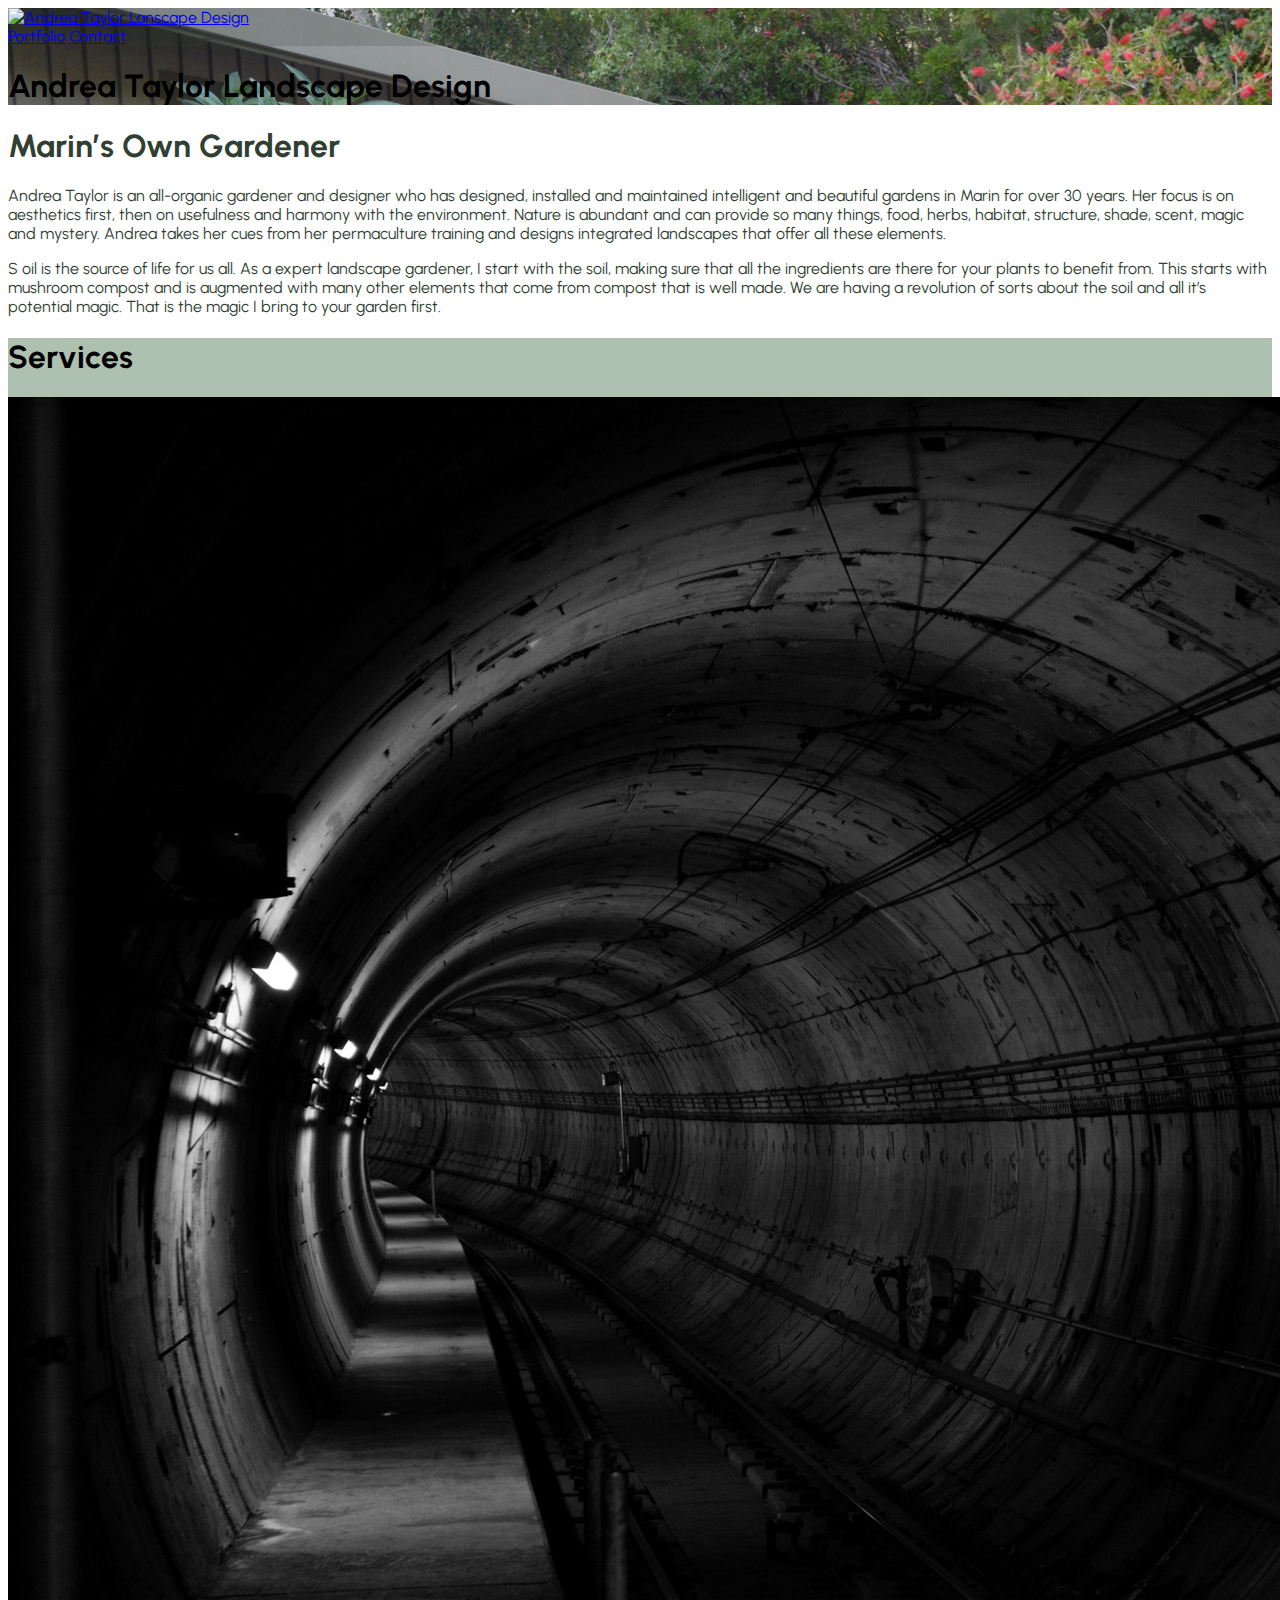
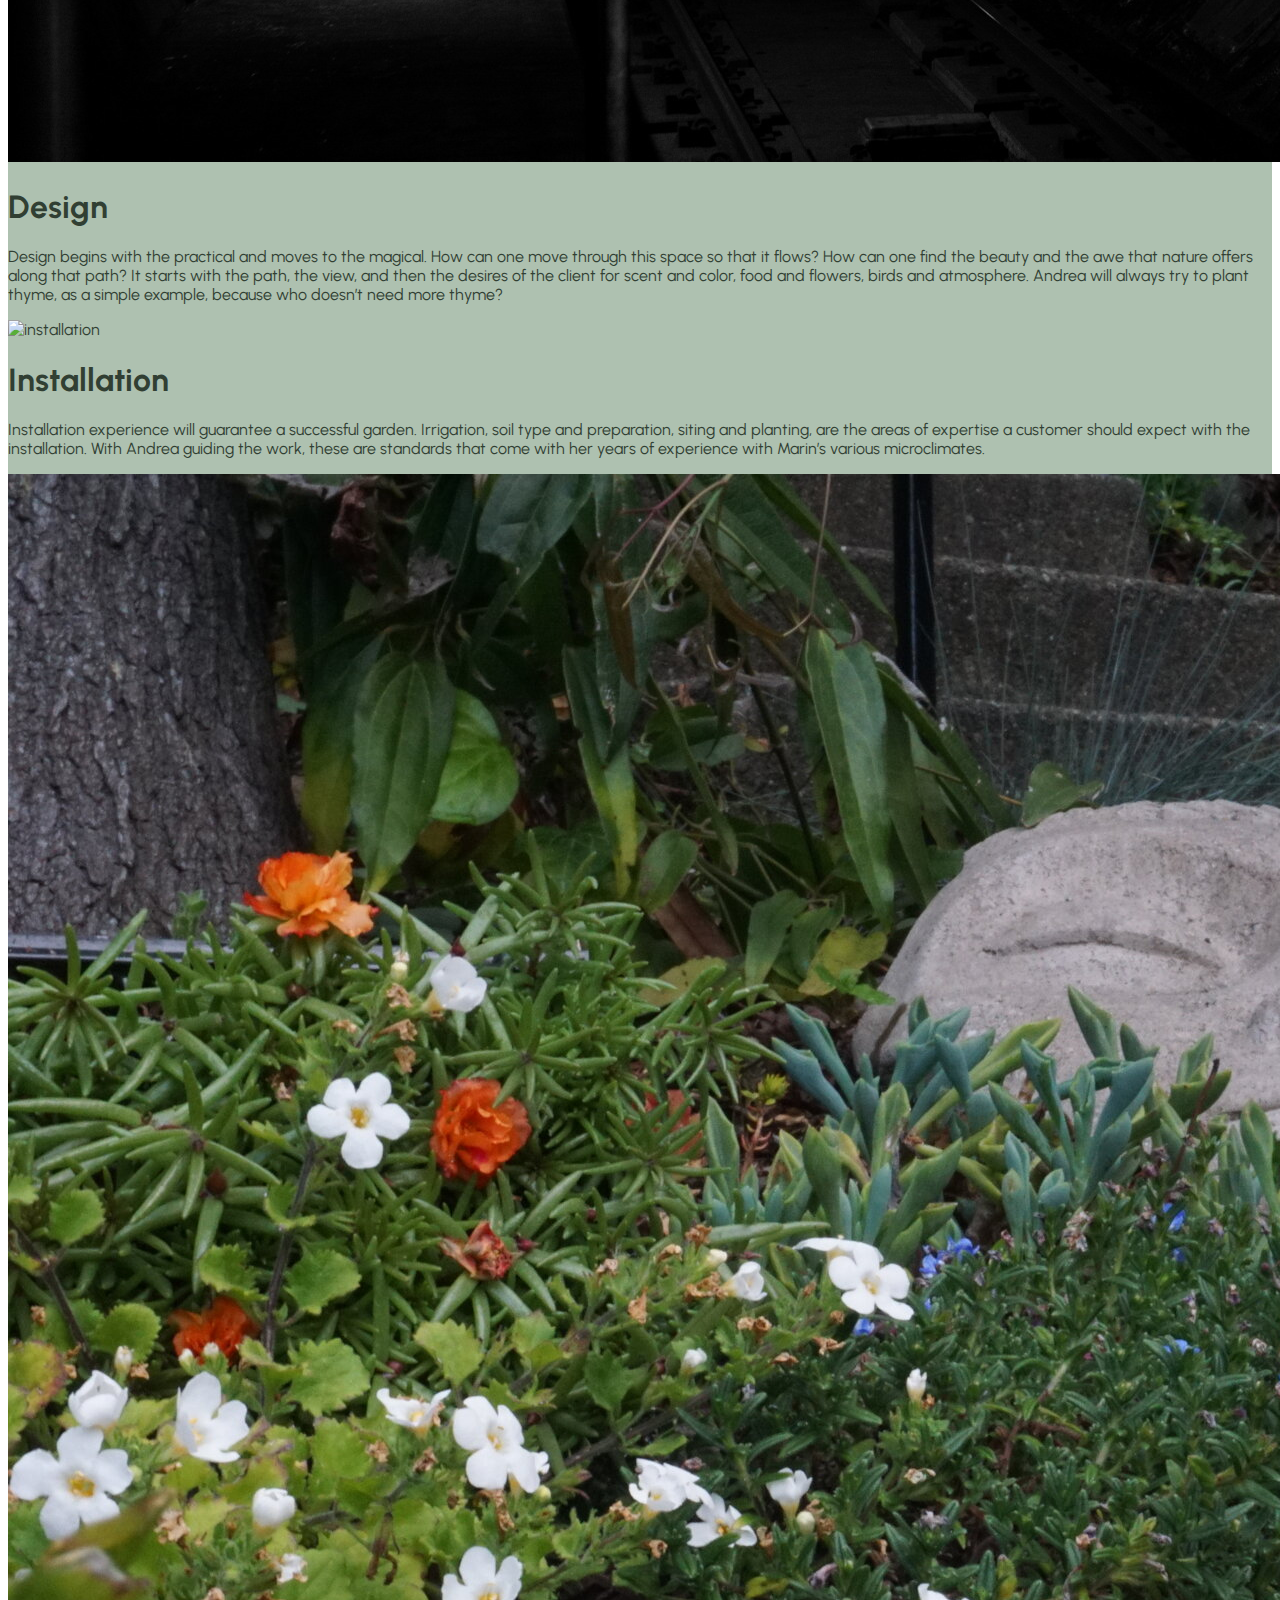
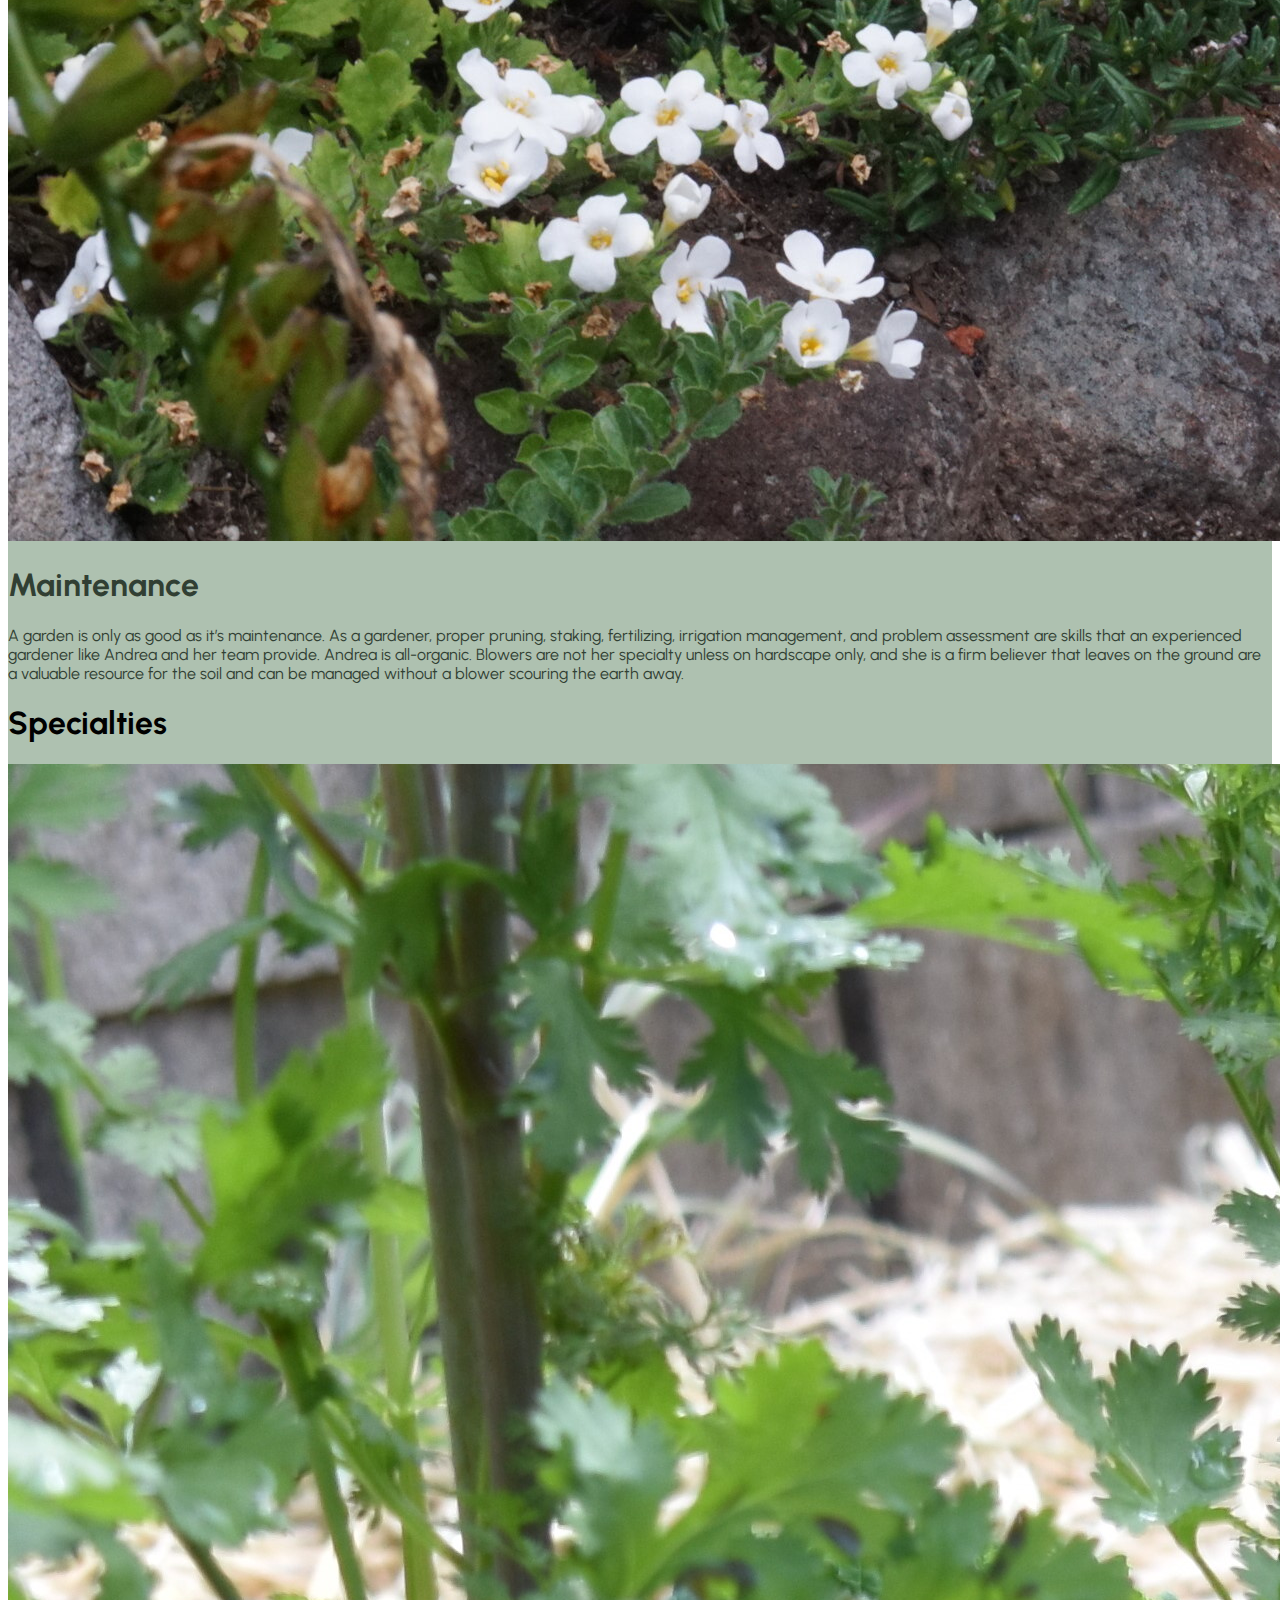
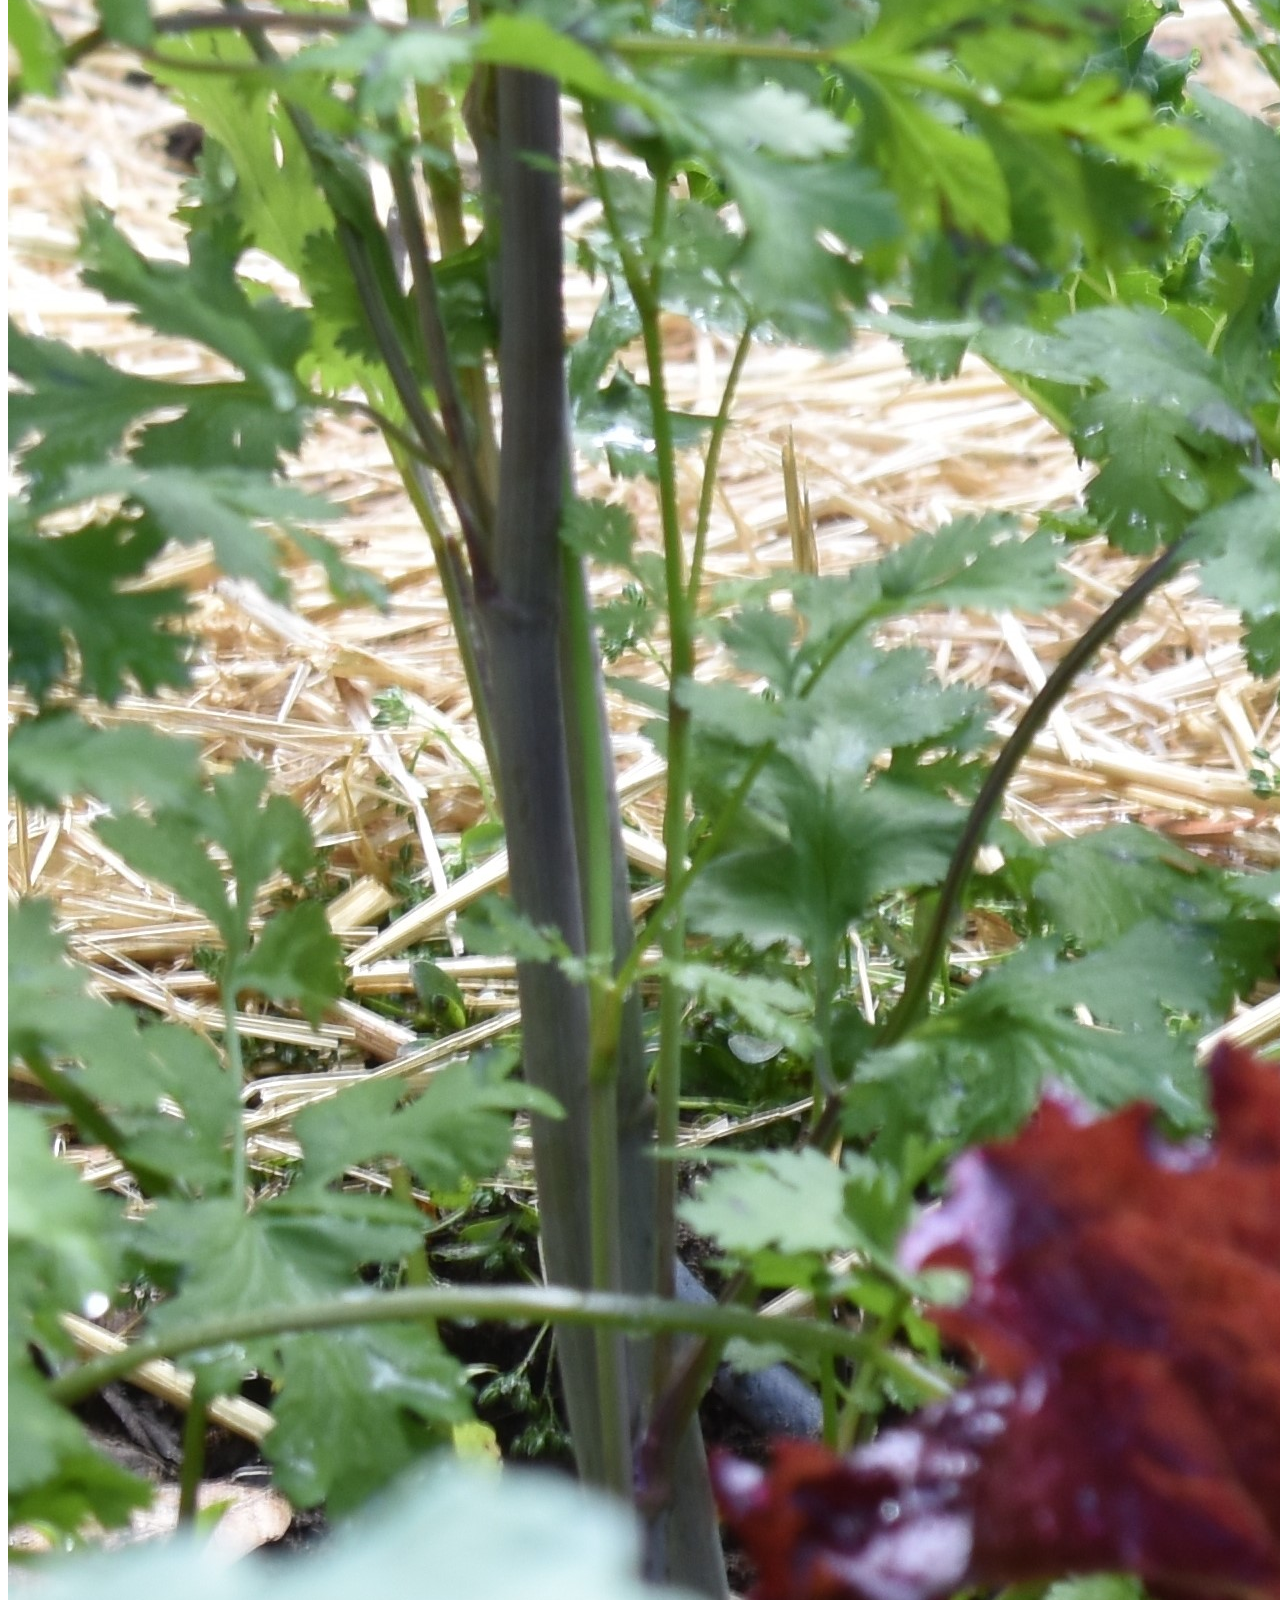
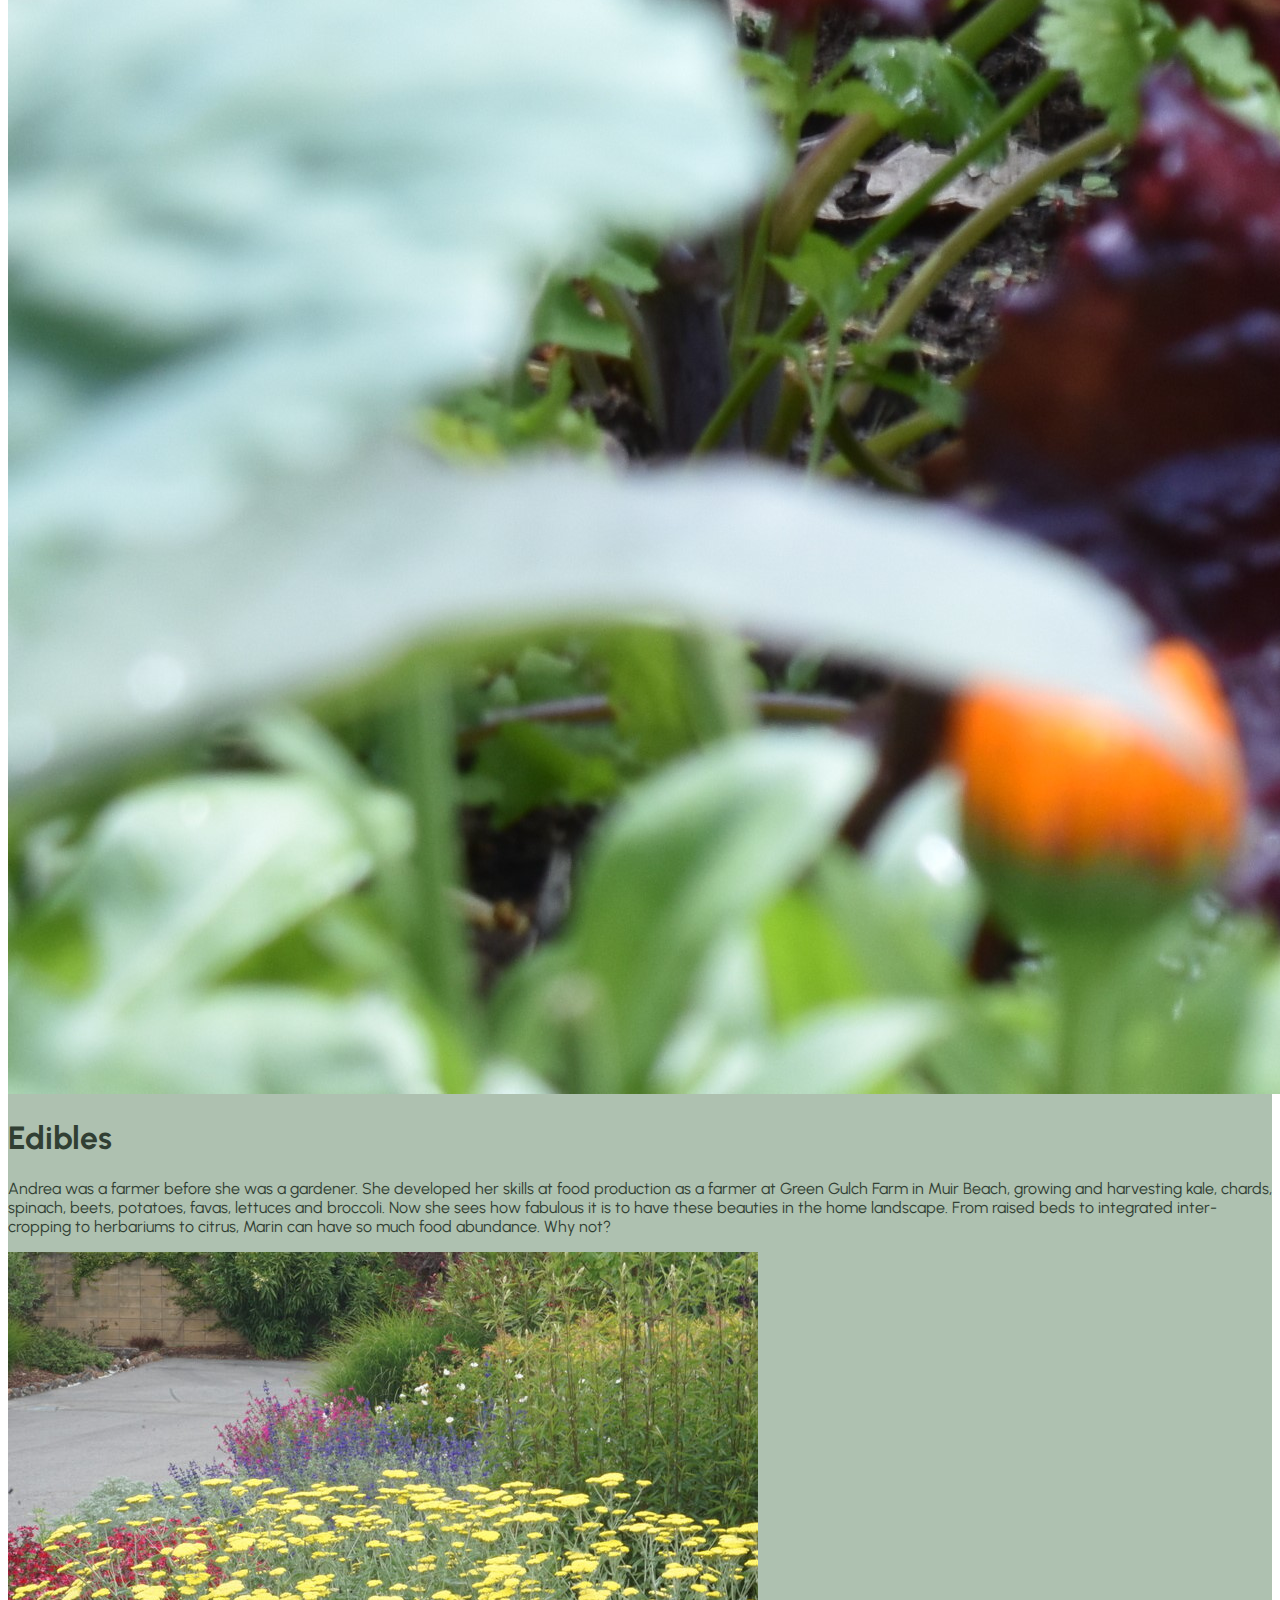
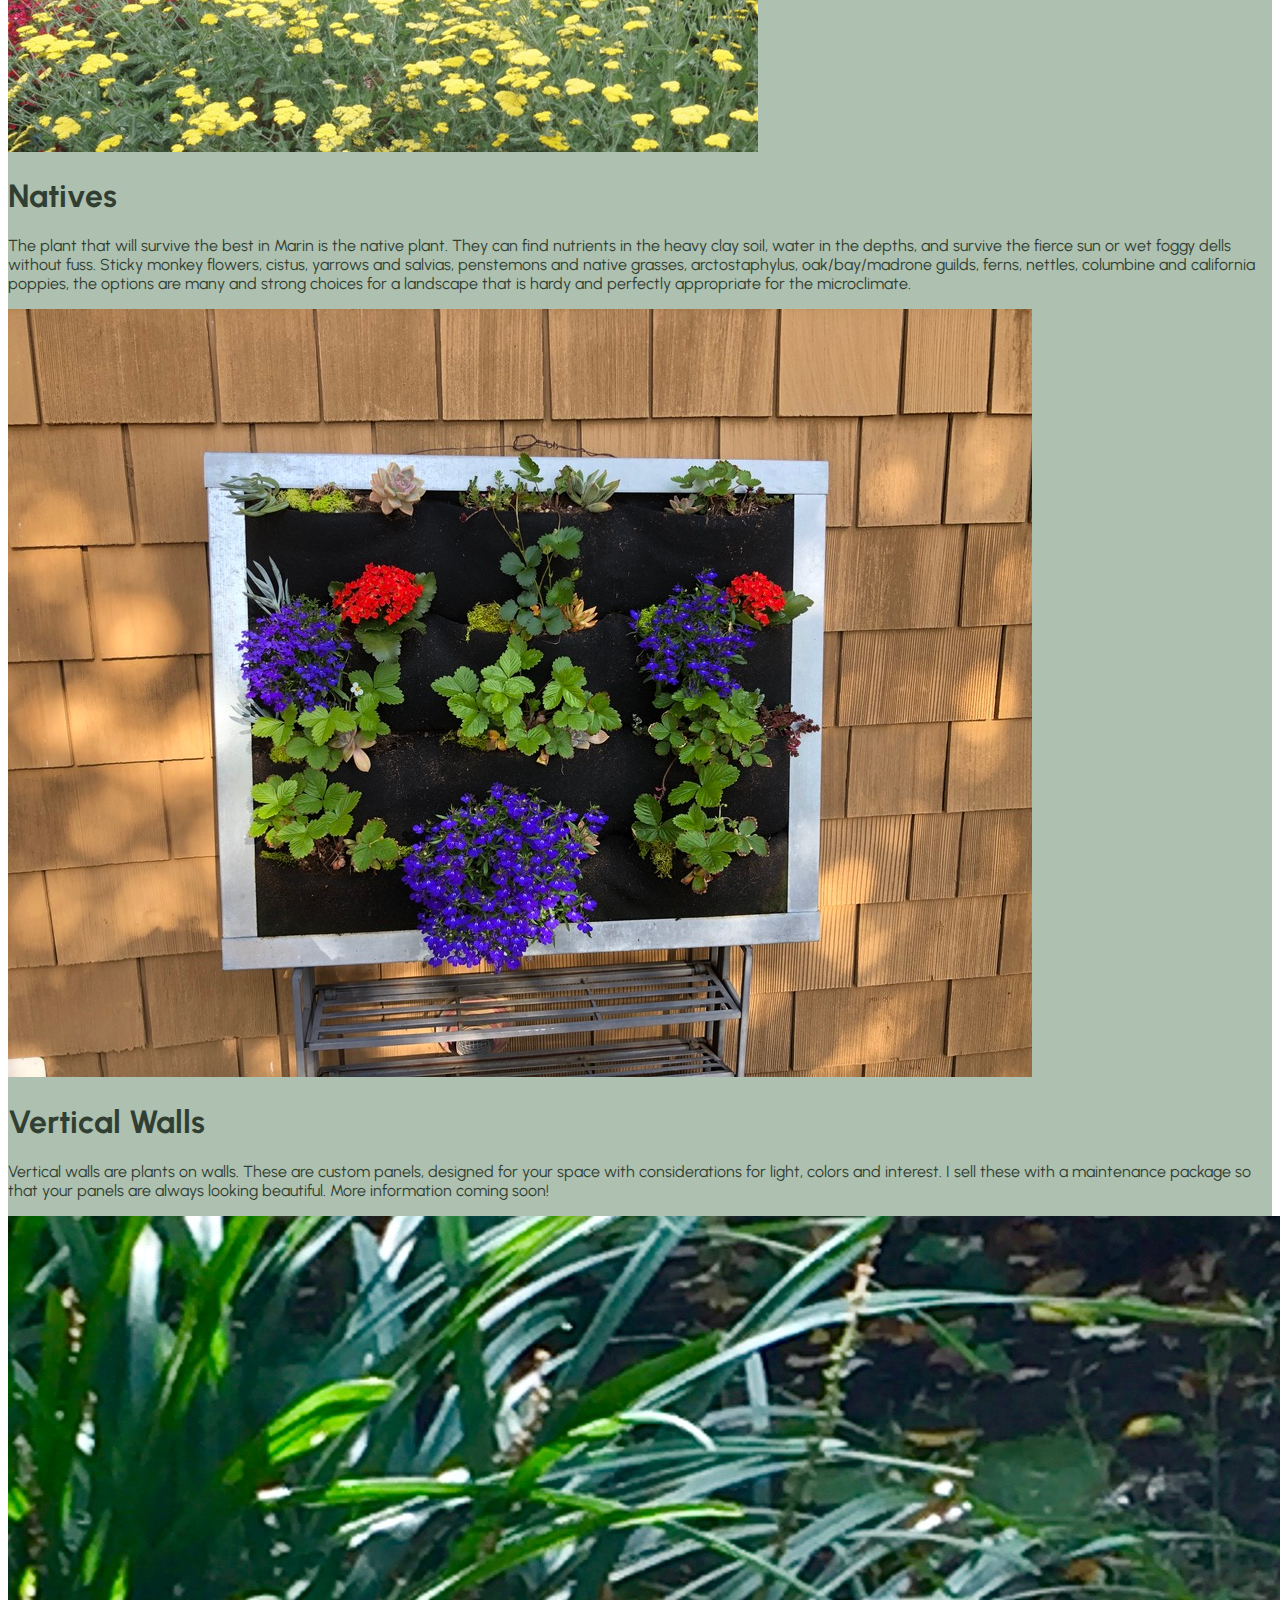
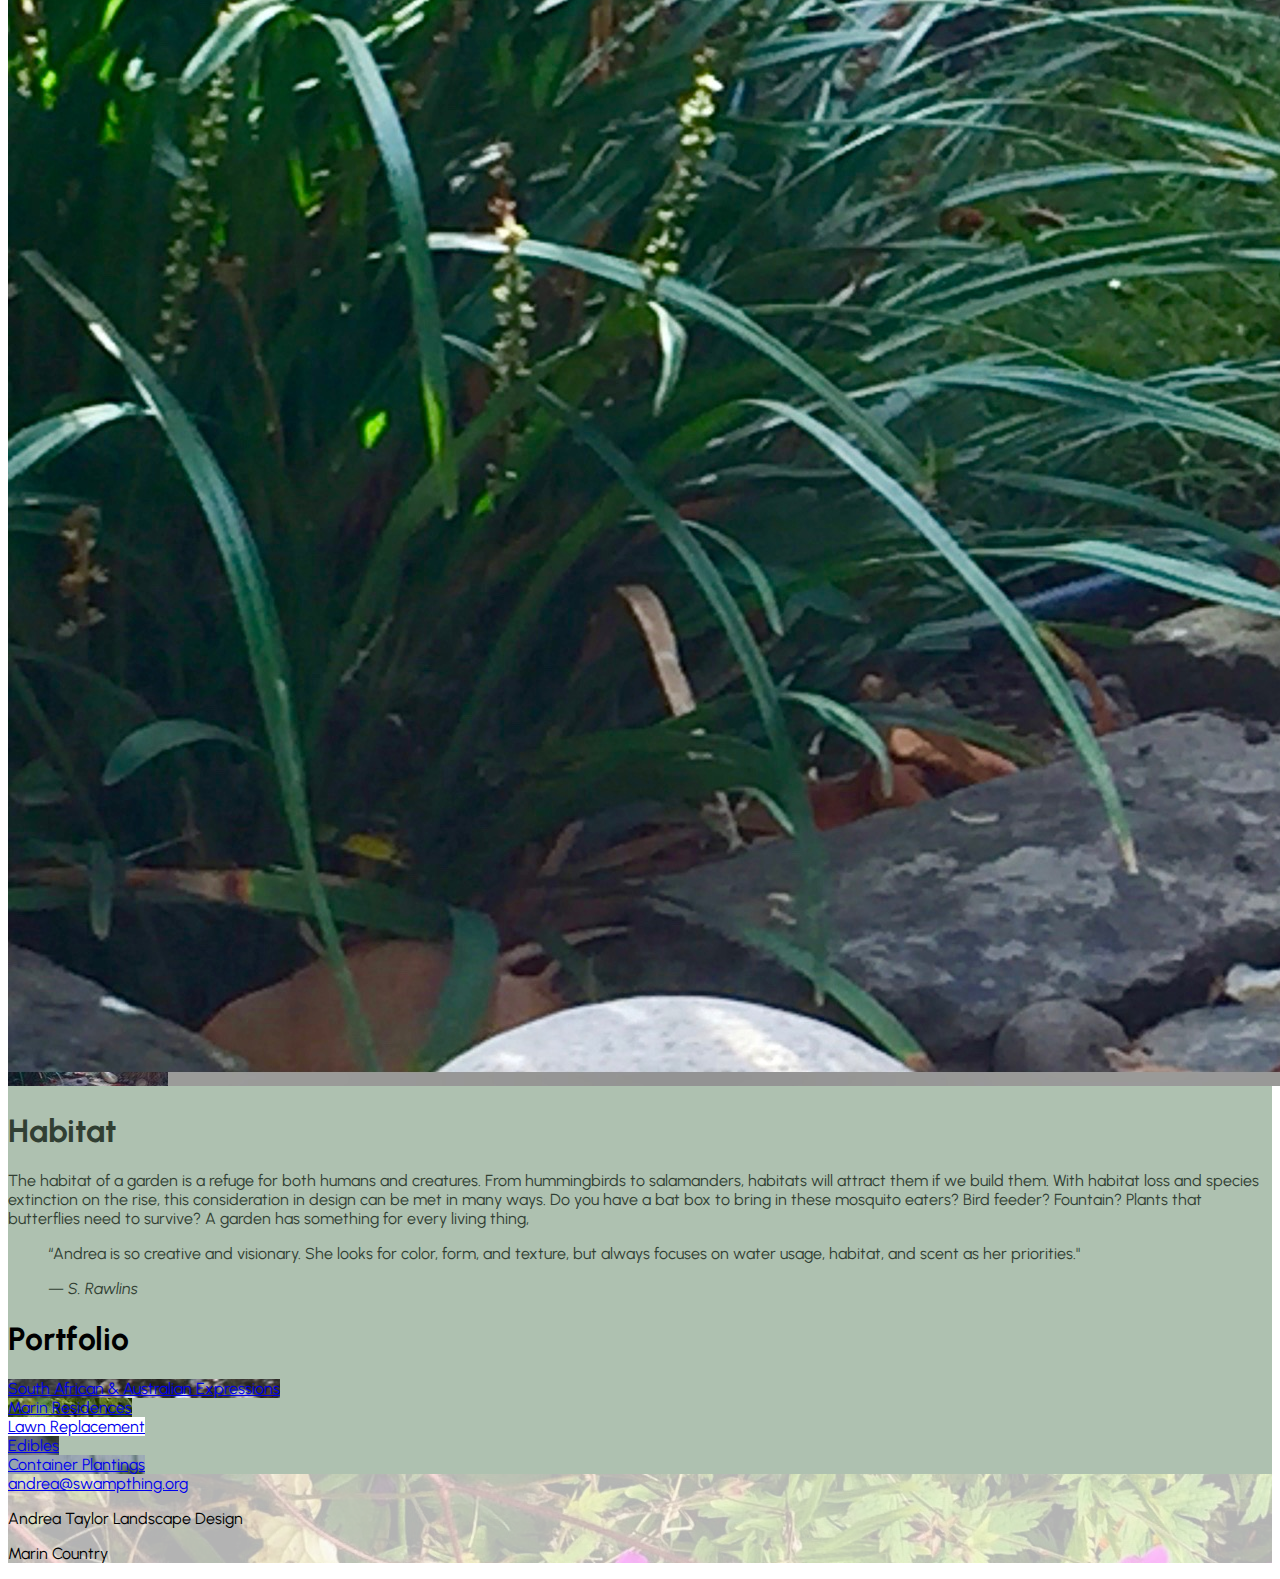
==== index.html @ 8e08f1bc "Update index.html" ====
<!DOCTYPE html>
<html>
     <head profile="http://www.w3.org/2005/10/profile">
        <meta charset="UTF-8">
         <link rel="preconnect" href="https://fonts.googleapis.com">
         <link rel="preconnect" href="https://fonts.gstatic.com" crossorigin>
         <link href="https://fonts.googleapis.com/css2?family=Urbanist:ital,wght@0,100;0,200;0,300;0,400;0,500;0,600;0,700;0,800;0,900;1,100;1,200;1,300;1,400;1,500;1,600;1,700;1,800;1,900&display=swap" rel="stylesheet">
         <link rel="stylesheet" href="https://unpkg.com/tachyons@4.12.0/css/tachyons.min.css"/>
         <link href="style.css" rel="stylesheet">
        <link rel="icon" type="image/png" href="img/iconmonstr-flower-2.svg">
    </head>
    <body>
        
<div class="vh-75">  
<div style="background-image:url(img/head.jpg)" class="cover parallax vh-75" id="Home">        
   
<nav class="db fixed dt-l w-100 border-box pa3 ph5-l" style="background-color:hsl(127, 13%, 22%, .2)">
  <a class="db dtc-l v-mid mid-gray link dim w-100 w-25-l tc tl-l mb2 mb0-l" href="#Home" title="Home">
    <img src="https://cdns.iconmonstr.com/wp-content/assets/preview/2018/240/iconmonstr-flower-4.png" class="dib w2 h2 br-100" alt="Andrea Taylor Lanscape Design"> </a>
  <div class="db dtc-l v-mid w-100 w-75-l tc tr-l">
    <a class="link dim dark-gray f6 f4-m f3-l dib mr3 mr4-l b-l white" href="#Portfolio" title="Portfolio">Portfolio</a>
    <a class="link dim dark-gray f6 f4-m f3-l dib mr3 mr4-l b-l white" href="contact.html" title="Contact">Contact</a>
  </div>
</nav>
    <h1 class="f1-ns f-subheadline-l f2 dib white pa5 white"> Andrea Taylor Landscape Design</h1>
    </div>
     </div>
        
        <!--Intro statement-->
        <div class="pa3 pa5-ns flex flex-wrap" style="color:hsl(127, 13%, 22%)">
        <h1 class="f2 w-100"> Marin’s Own Gardener </h1>
        <p class="pa2 f4 w-100 w-100-m w-third-l lh-copy"> <span class="f-subheadline-ns mr3 b mt0 v-top debug fl cf">A</span>ndrea Taylor is an all-organic gardener and designer who has designed, installed and maintained intelligent and beautiful gardens in Marin for over 30 years. Her focus is on aesthetics first, then on usefulness and harmony with the environment.  Nature is abundant and can provide so many things,  food, herbs, habitat, structure, shade, scent, magic and mystery. Andrea takes her cues from her permaculture training and designs integrated landscapes that offer all these elements.</p> 
        <p class="pa2 f4 w-100 w-100-m w-third-l lh-copy">
       <span class="f-subheadline-ns mr3 v-top fl cf">S</span> oil is the source of life for us all. As a expert landscape gardener, I start with the soil, making sure that all the ingredients are there for your plants to benefit from. This starts with mushroom compost and is augmented with many other elements that come from compost that is well made. We are having a revolution of sorts about the soil and all it’s potential magic. That is the magic I bring to your garden first.</p>
        </div>
       
        
        <!--Services-->
    <div style="background-color:hsl(127, 13%, 72%)">               
 <h1 class="f1-m f-headline dib mr3 mr4-l pl2 pl5-ns white">Services</h1>
        <div class="flex flex-wrap" style="color:hsl(127, 13%, 22%)">
        <div class="pa2 pa5-ns w-100 w-50-ns w-third-l">
  <img src="img/design.jpg" class="w-100 f4 measure" alt="design">
  <h1 class="f2">Design</h1>
            <p class="measure lh-copy f4">
   Design begins with the practical and moves to the magical. How can one move through this space so that it flows? How can one find the beauty and the awe that nature offers along that path? It starts with the path, the view, and then the desires of the client for scent and color, food and flowers, birds and atmosphere. Andrea will always try to plant thyme, as a simple example, because who doesn’t need more thyme?
  </p>
</div>
       <div class="pa2 pa5-ns w-100 w-50-ns w-third-l">
 
 <img src="img/installation.jpg" class="w-100 f4 measure" alt="installation">
            <h1 class="f2">Installation </h1>
  <p class="measure lh-copy f4">
   Installation experience will guarantee a successful garden. Irrigation, soil type and preparation, siting and planting, are the areas of expertise a customer should expect with the installation. With Andrea guiding the work, these are standards that come with her years of experience with Marin’s various microclimates. 
  </p>
            </div>     
            <div class="pa2 pa5-ns w-100 w-50-ns w-third-l">
 
  <img src="img/maintenace.jpg" class="w-100 f4 measure" alt="maintenance">
  <h1 class="f2">Maintenance</h1>
                <p class="measure lh-copy f4">
  A garden is only as good as it’s maintenance. As a gardener, proper pruning, staking, fertilizing, irrigation management, and problem assessment are skills that an experienced gardener like Andrea and her team provide. Andrea is all-organic. Blowers are not her specialty unless on hardscape only, and she is a firm believer that leaves on the ground are a valuable resource for the soil and can be managed without a blower scouring the earth away. 
  </p>
</div>   
       </div>
       
        <!--Specialties-->
        <h1 class="f1-m f-headline dib mr3 mr4-l pl3 pl5-ns white ">Specialties</h1>
        
        <div class="flex flex-wrap" style="color:hsl(127, 13%, 22%)">
        <div class="pa2 pa5-ns w-100 w-50-m w-third-l">
  <img src="img/edibles.jpg" class="w-100 f4 measure " alt="edibles">
            <h1 class="f2">Edibles</h1>
            <p class="measure lh-copy f4">
   Andrea was a farmer before she was a gardener. She developed her skills at food production as a farmer at Green Gulch Farm in Muir Beach, growing and harvesting kale, chards, spinach, beets, potatoes, favas, lettuces and broccoli. Now she sees how fabulous it is to have these beauties in the home landscape. From raised beds to integrated inter-cropping to herbariums to citrus, Marin can have so much food abundance. Why not?
  </p>
</div>
       <div class="pa2 pa5-ns w-100 w-50-m w-third-l">
  
  <img src="img/natives.jpg" class="w-100 f4 measure" alt="natives">
    <h1 class="f2">Natives</h1>       
  <p class="measure lh-copy f4">
  The plant that will survive the best in Marin is the native plant. They can find nutrients in the heavy clay soil, water in the depths, and survive the fierce sun or wet foggy dells without fuss. Sticky monkey flowers, cistus, yarrows and salvias, penstemons and native grasses, arctostaphylus, oak/bay/madrone guilds, ferns, nettles, columbine and california poppies, the options are many and strong choices for a landscape that is hardy and perfectly appropriate for the microclimate.
  </p>
</div>   
            <div class="pa2 pa5-ns w-100 w-50-m w-third-l">
  
  <img src="img/vertical.jpg" class="w-100 f4 measure" alt="vertical walls">
                <h1 class="f2">Vertical Walls</h1>
  <p class="measure lh-copy f4">
   Vertical walls are plants on walls. These are custom panels, designed for your space with considerations for light, colors and interest. I sell these with a maintenance package so that your panels are always looking beautiful. More information coming soon!
  </p>
</div>   
            <div class="pa2 pa5-ns w-100 w-50-m w-third-l">
  
  <img src="img/habitat.jpg" class="w-100 f4 measure" alt="habitat">
    <h1 class="f2">Habitat</h1>            
  <p class="measure lh-copy f4">
The habitat of a garden is a refuge for both humans and creatures. From hummingbirds to salamanders, habitats will attract them if we build them. With habitat loss and species extinction on the rise, this consideration in design can be met in many ways. Do you have a bat box to bring in these mosquito eaters? Bird feeder? Fountain? Plants that butterflies need to survive? A garden has something for every living thing,
  </p>
</div> 
         <div class="pa2 pa5-ns w-100 w-100-m w-two-thirds-l">
  <blockquote class="ml0 mt0 pl4 black-90 bl bw3 b--white">
    <p class="f4 f3-m f2-l lh-copy measure v-mid">
      “Andrea is so creative and visionary. She looks for color, form, and texture, but always focuses on water usage, habitat, and scent as her priorities." 
    </p>
    <cite class="f4 ttu tracked fs-normal">— S. Rawlins</cite>
  </blockquote>
</div>    
            
        </div>     
       
        
 
         <!--Portfolio-->
        <h1 class="f1-m f-headline dib mr3 mr4-l pa3 pa5-ns white v-bottom" id="Portfolio">Portfolio</h1>
        
        <main class="cf tc pa1 pb6">
   
    <div class="fl w-100 pa2 flex flex-wrap">
       
       <div class=" pa2 w-50-ns w-100 ">
        <a href="p2.html" class="db hide-child cover" style="background-image: url(img/portfolio/p2/head.jpg)"><span class="white f3 f3-m db child bg-black-40 pv5-m pv7-l pa3"> South African &amp; Australian Expressions </span></a>
        </div>  
         <div class="pa2 w-50-ns w-100">
        <a href="p5.html" class="db hide-child cover" style="background-image: url(img/portfolio/p5/head.jpg)"><span class="white f3 f3-m db child bg-black-40 pv5-m pv7-l pa3"> Marin Residences </span></a>
        </div>  
        <div class="pa2 w-100 w-third-ns">
        <a href="p1.html" class="db hide-child cover" style="background-image: url(img/portfolio/p1/head.jpg)"><span class="white f3 f3-m db child bg-black-40 pv5-m pv7-l pa3"> Lawn Replacement </span></a>
        </div> 
        <div class="pa2 w-100 w-third-ns">
        <a href="p6.html" class="db hide-child cover" style="background-image: url(img/portfolio/p6/head.jpg)"><span class="white f3 f3-m db child bg-black-40 pv5-m pv7-l pa3"> Edibles </span></a>
        </div>
        <div class="pa2 w-100 w-third-ns">
        <a href="p7.html" class="db hide-child cover" style="background-image: url(img/portfolio/p7/head.jpg)"><span class="white f3 f3-m db child bg-black-40 pv5-m pv7-l pa3"> Container Plantings </span></a>
        </div>
        
        
        
            </div>
</main>
    
        
         <!--Contact-->
     
<footer class="ph3 ph4-ns pv6 bt b--black-10 tr black-70 bg-black-50 bg-center opbg" id="Contact">
  <a href="mailto:" class="link b f3 f2-ns dim black-70 lh-solid">andrea@swampthing.org</a>
  <p class="f6 db b ttu lh-solid">Andrea Taylor Landscape Design</p>
  <div class="mt5">
    <p class="f4 db b lh-solid">Marin Country</p>
      </div>
</footer>        
        
       
    </div>    
        
        
        
    </body>
</html>
---- style.css ----
body{
font-family: 'Urbanist', sans-serif;

}


.parallax{
/* Create the parallax scrolling effect */
  background-attachment: fixed;
  background-position: bottom;
  background-repeat: no-repeat;
  background-size: cover;
}

html {
  scroll-behavior: smooth;
}
.opbg{
    background-image: url(img/footer.jpg);
    background-color: rgba(255,255,255,0.7);
    background-blend-mode: lighten;
    
}
nav  {
   z-index: 2;
}
  bottom {
                position:absolute;                 
                bottom:1;                         
                left:0;                         
            }
drop-caps:first-child:first-letter {
  color: #903;
  float: left;
  font-family: Georgia;
  font-size: 75px;
  line-height: 60px;
  padding-top: 4px;
  padding-right: 8px;
  padding-left: 3px;
}
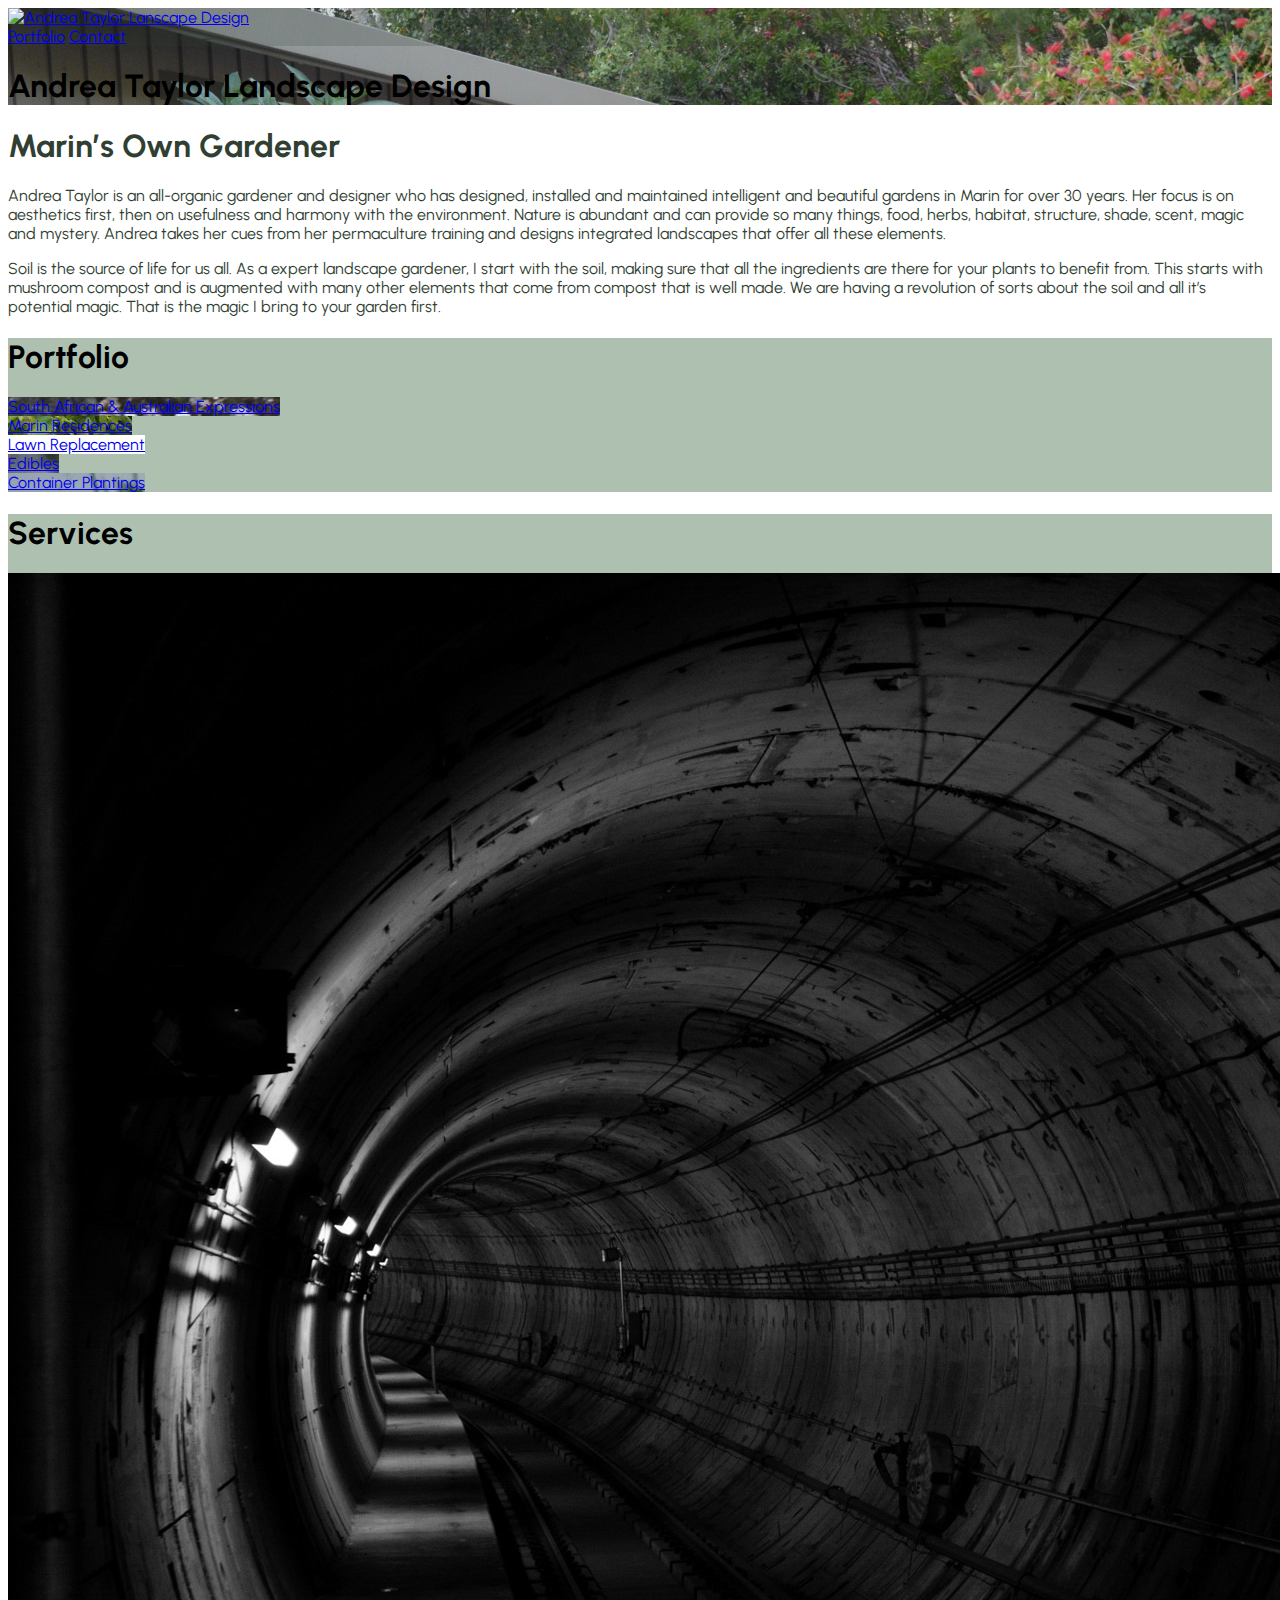
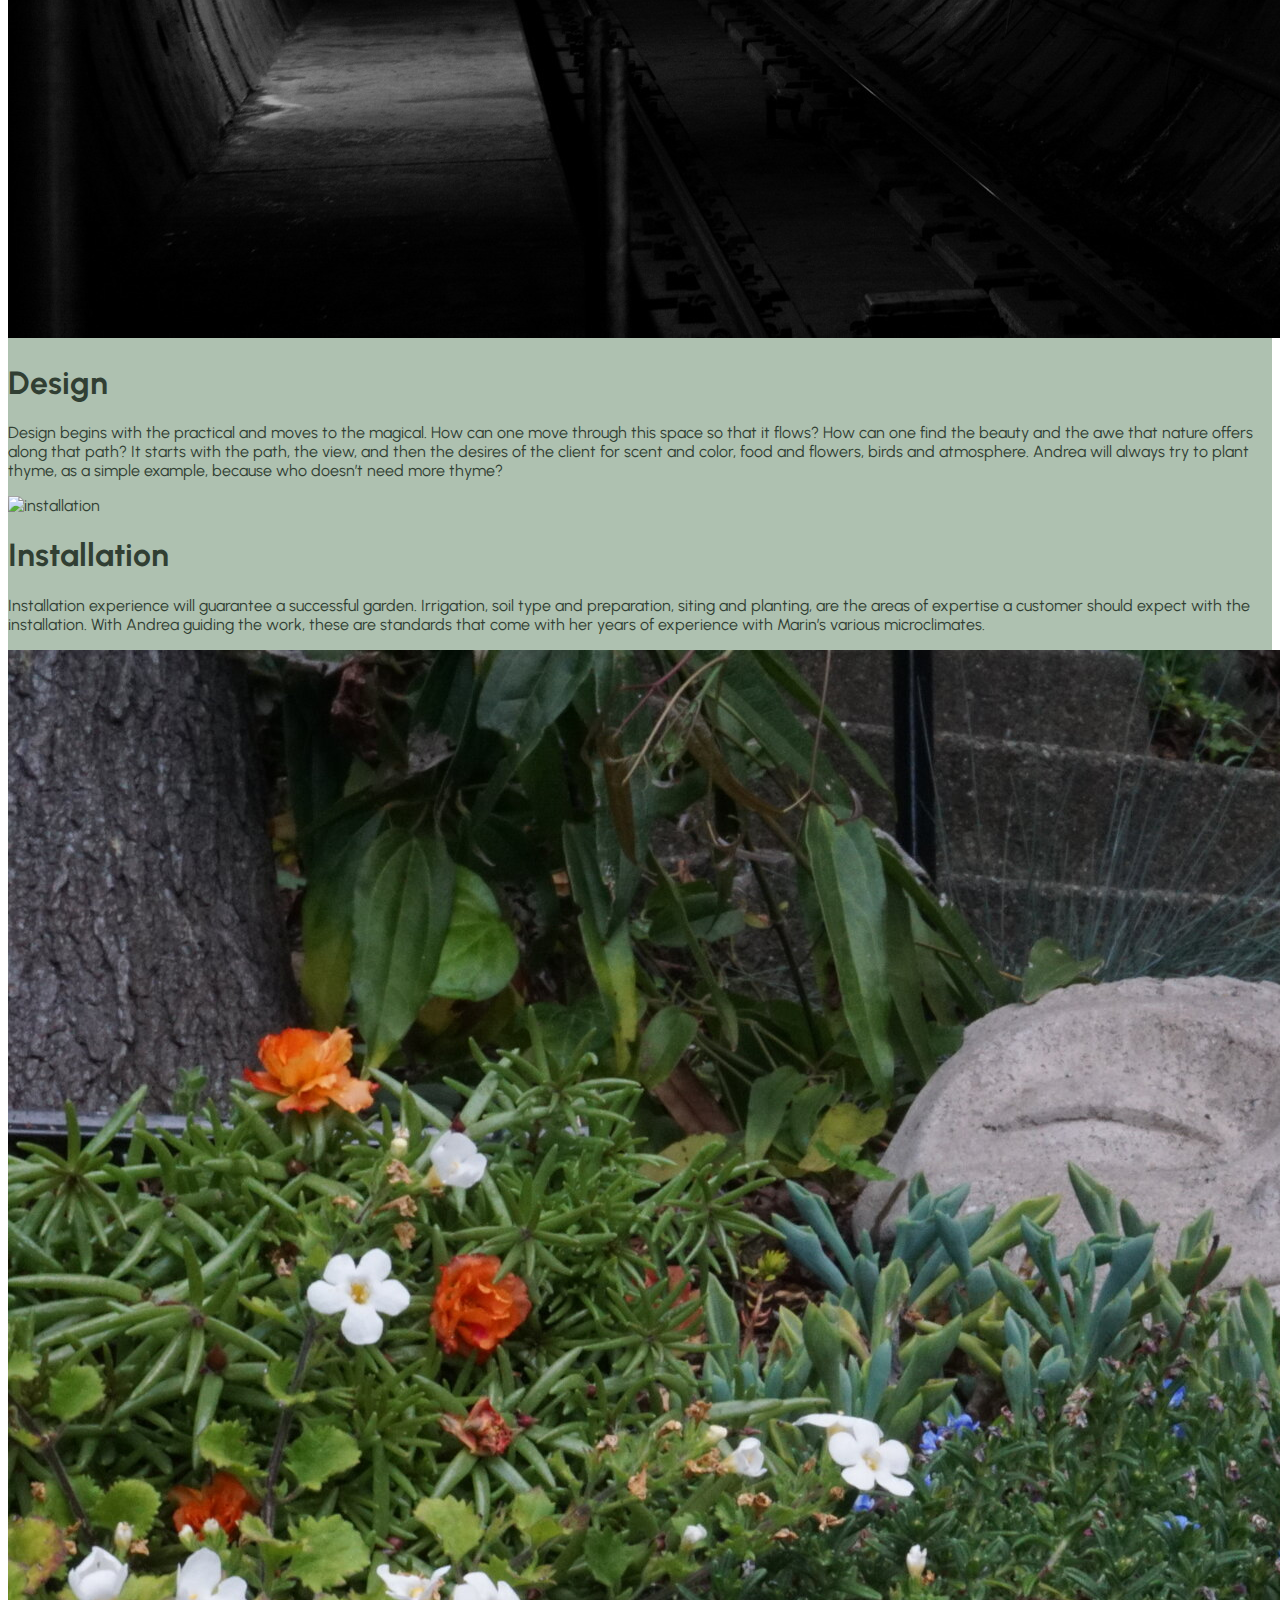
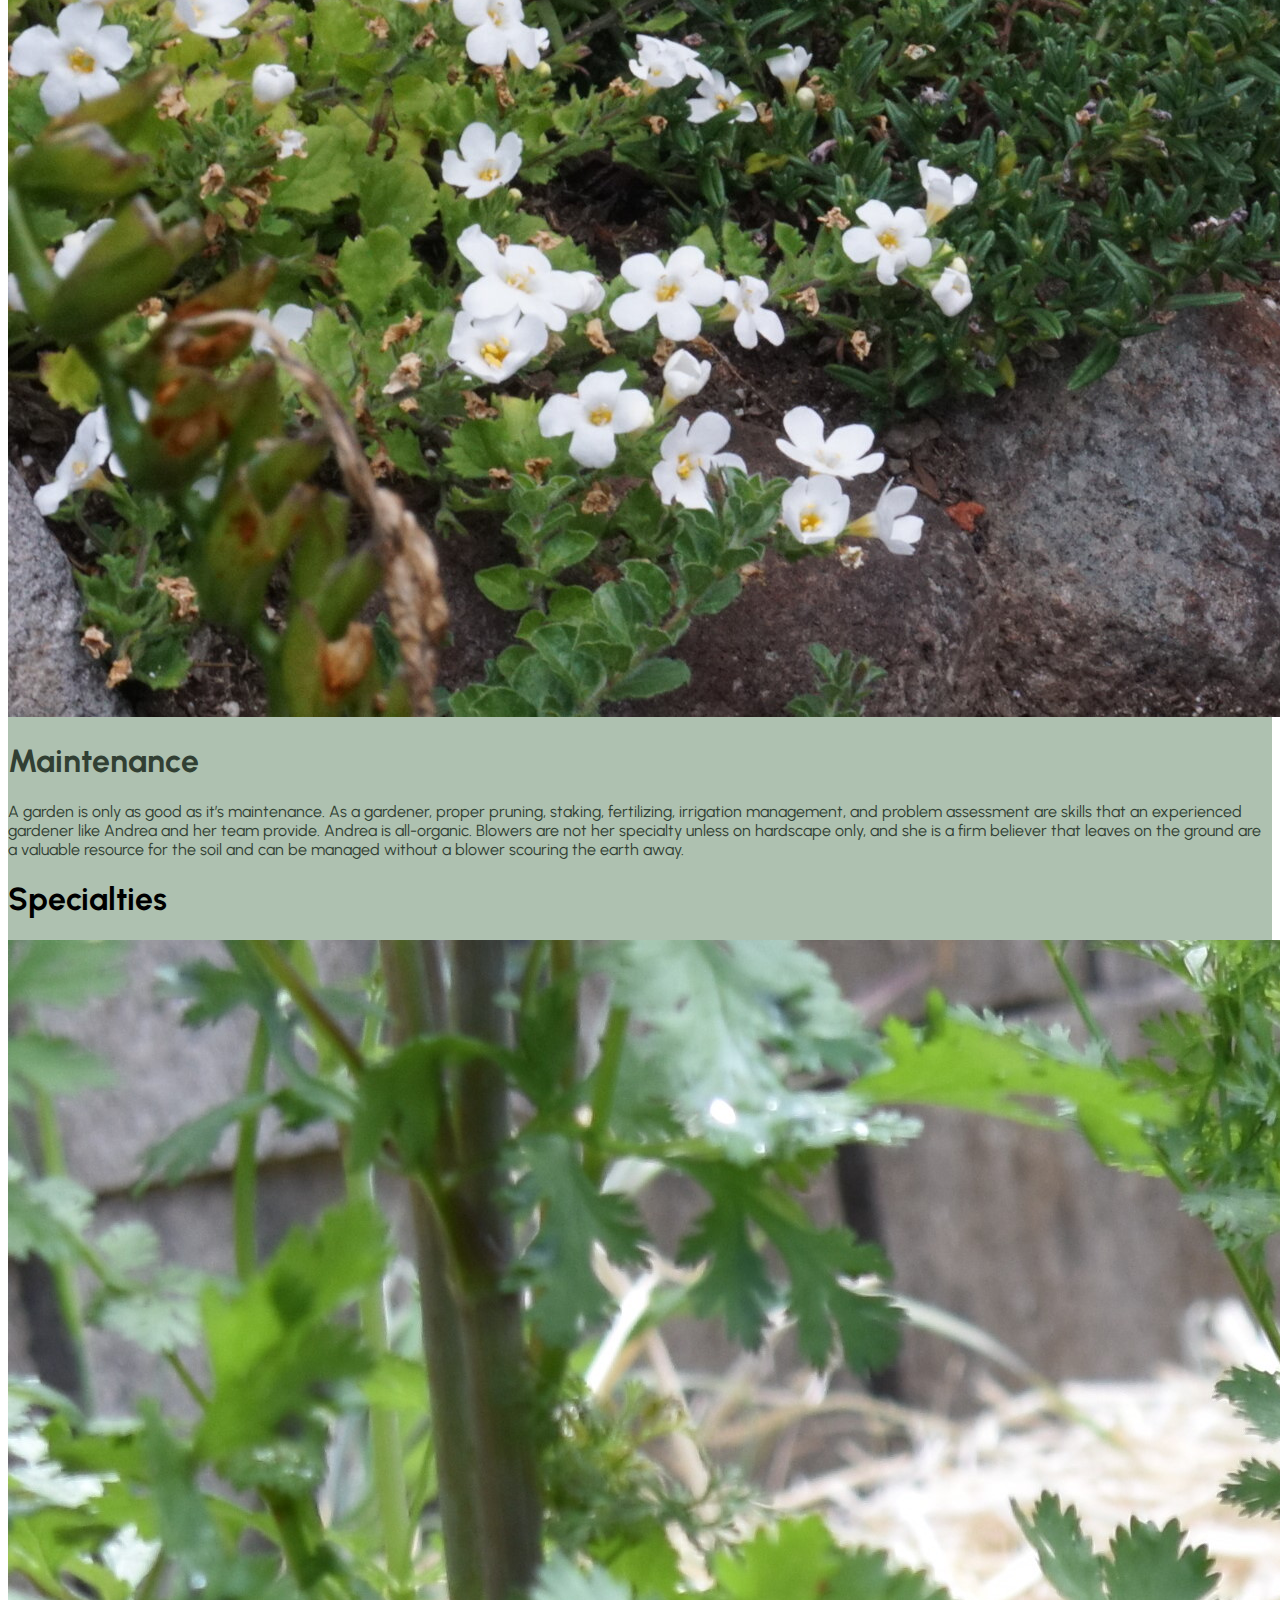
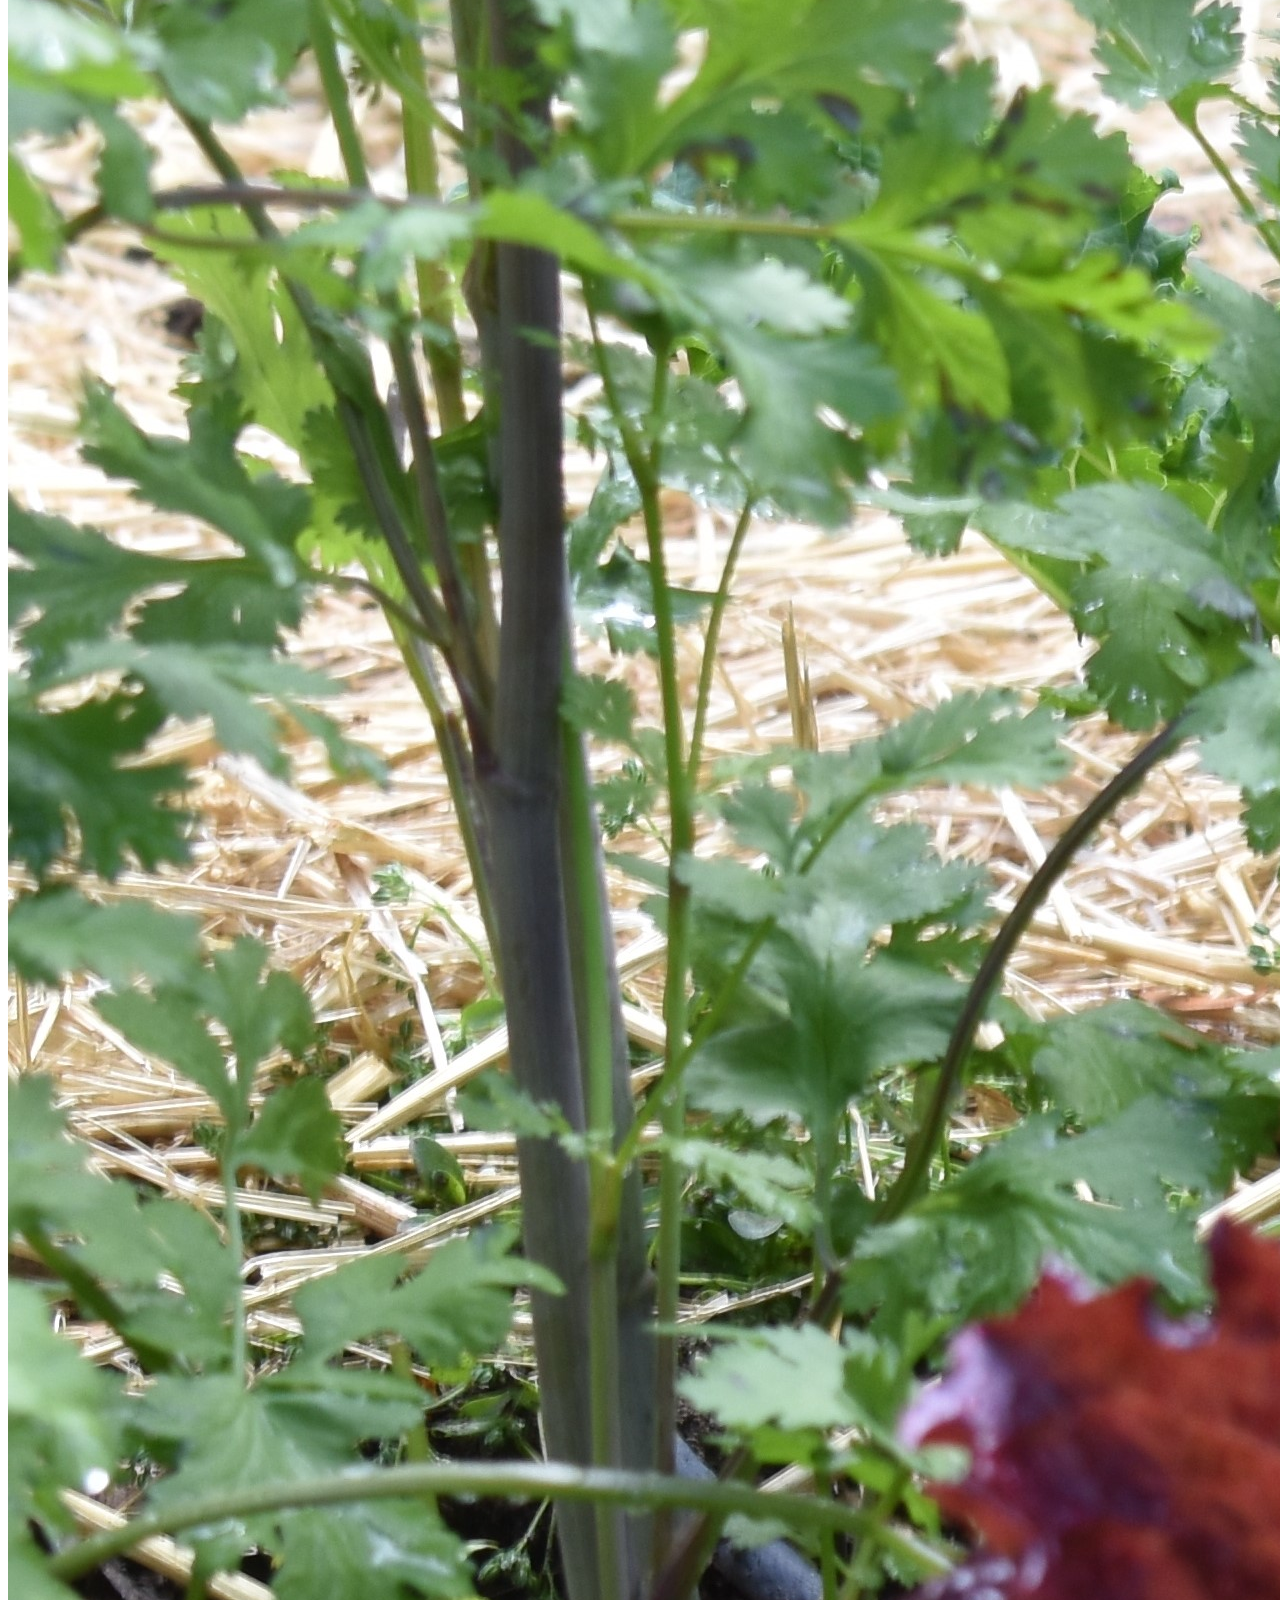
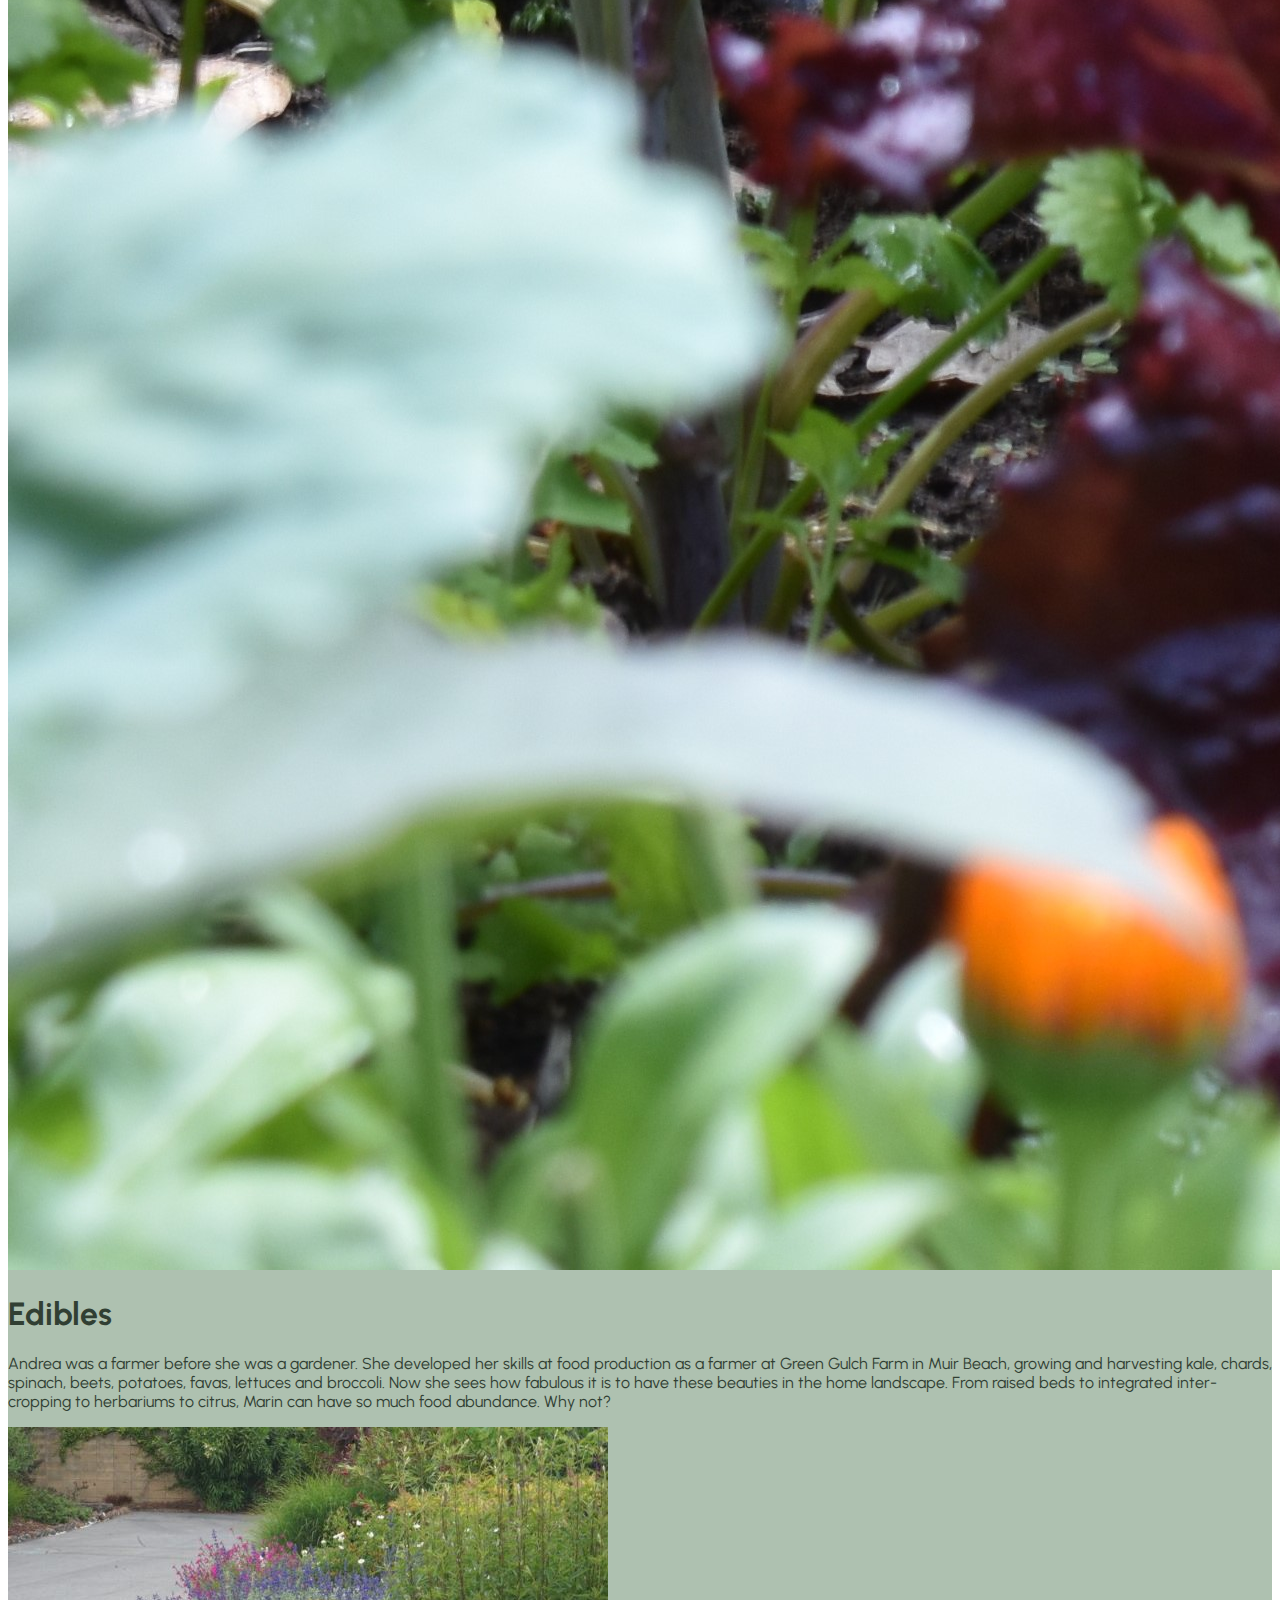
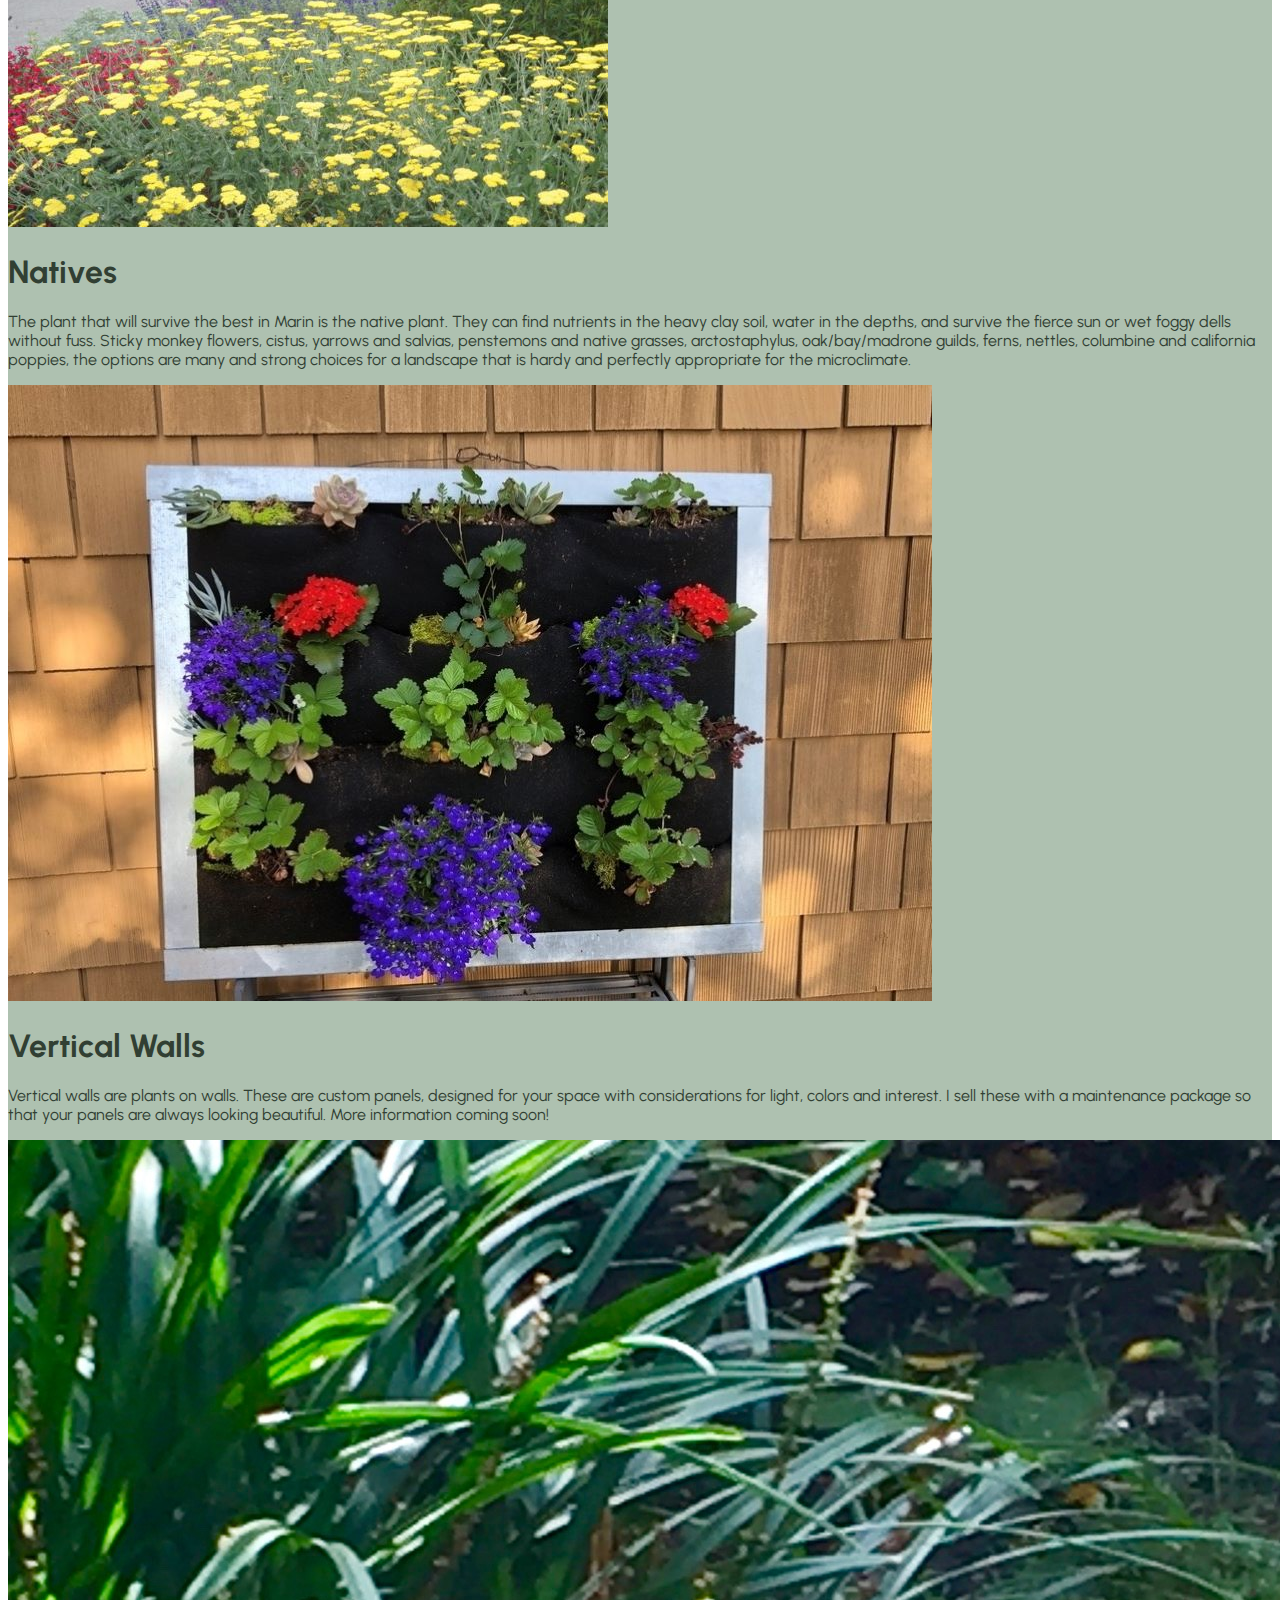
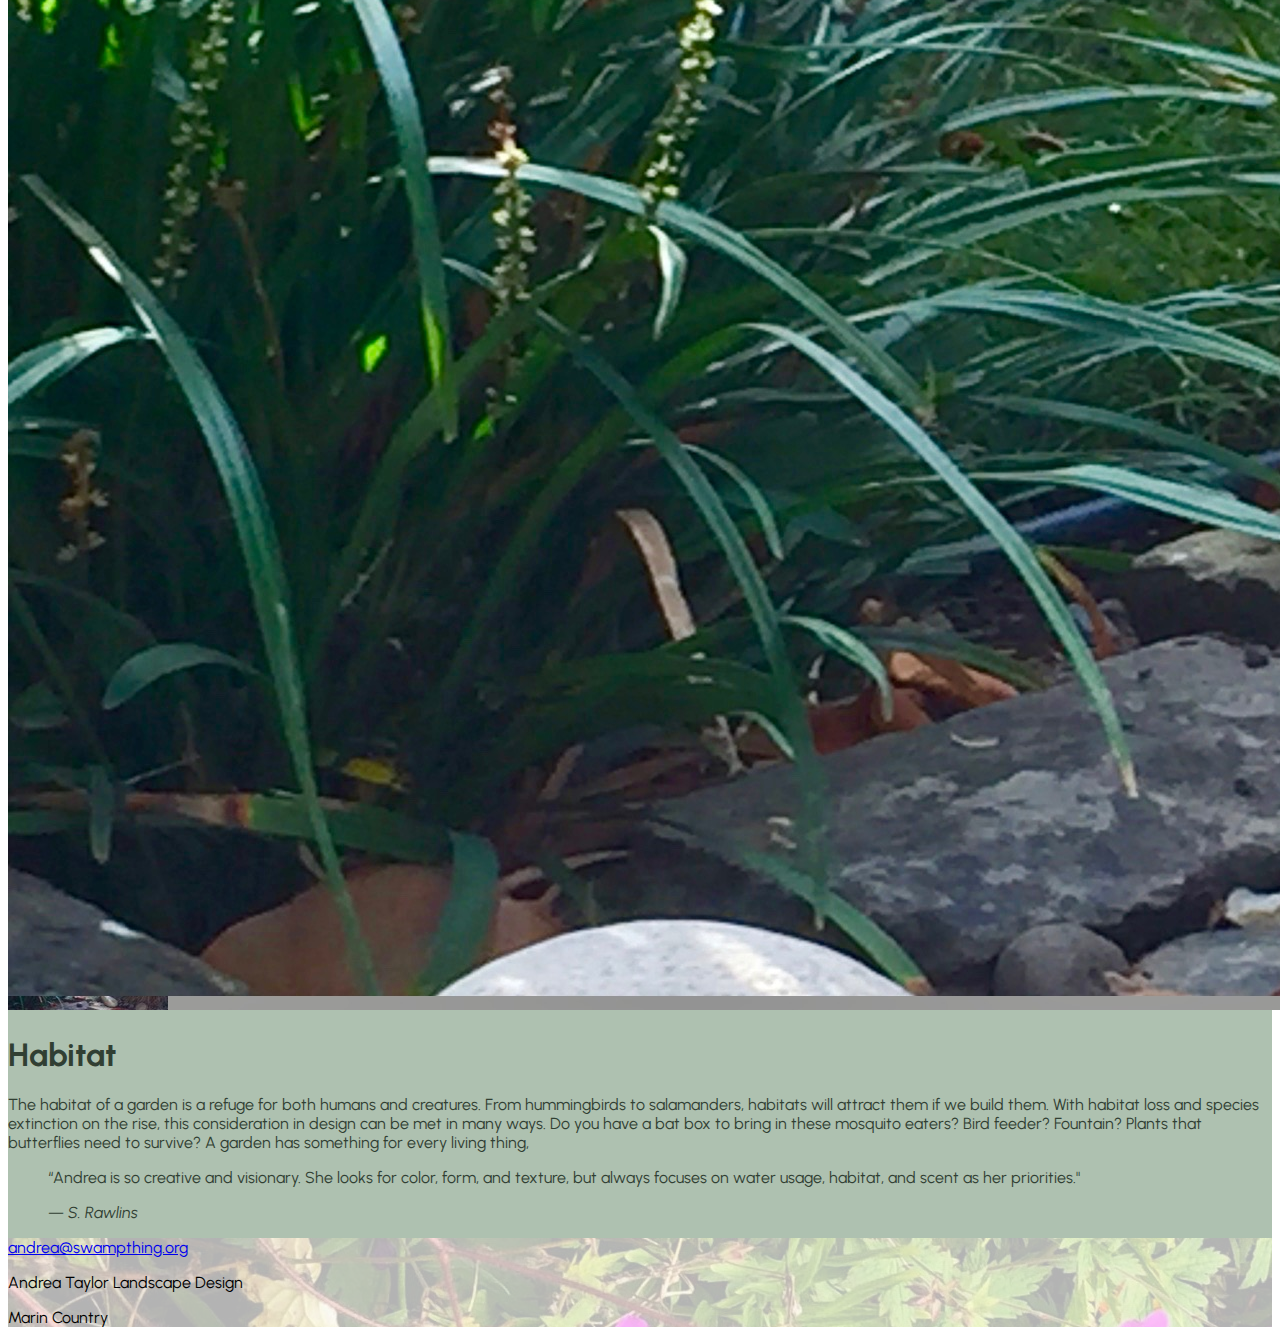
==== commit 8f6c7630: "general homepage edits" ====
--- a/index.html
+++ b/index.html
@@ -29,24 +29,49 @@
         <!--Intro statement-->
         <div class="pa3 pa5-ns flex flex-wrap" style="color:hsl(127, 13%, 22%)">
         <h1 class="f2 w-100"> Marin’s Own Gardener </h1>
-        <p class="pa2 f4 w-100 w-100-m w-third-l lh-copy"> <span class="f-subheadline-ns mr3 b mt0 v-top debug fl cf">A</span>ndrea Taylor is an all-organic gardener and designer who has designed, installed and maintained intelligent and beautiful gardens in Marin for over 30 years. Her focus is on aesthetics first, then on usefulness and harmony with the environment.  Nature is abundant and can provide so many things,  food, herbs, habitat, structure, shade, scent, magic and mystery. Andrea takes her cues from her permaculture training and designs integrated landscapes that offer all these elements.</p> 
-        <p class="pa2 f4 w-100 w-100-m w-third-l lh-copy">
-       <span class="f-subheadline-ns mr3 v-top fl cf">S</span> oil is the source of life for us all. As a expert landscape gardener, I start with the soil, making sure that all the ingredients are there for your plants to benefit from. This starts with mushroom compost and is augmented with many other elements that come from compost that is well made. We are having a revolution of sorts about the soil and all it’s potential magic. That is the magic I bring to your garden first.</p>
+        <p class="pa2 f4 w-100 w-100-m w-third-l lh-copy"> Andrea Taylor is an all-organic gardener and designer who has designed, installed and maintained intelligent and beautiful gardens in Marin for over 30 years. Her focus is on aesthetics first, then on usefulness and harmony with the environment.  Nature is abundant and can provide so many things,  food, herbs, habitat, structure, shade, scent, magic and mystery. Andrea takes her cues from her permaculture training and designs integrated landscapes that offer all these elements.</p> 
+        <p class="pa2 f4 w-100 w-100-m w-third-l lh-copy"> Soil is the source of life for us all. As a expert landscape gardener, I start with the soil, making sure that all the ingredients are there for your plants to benefit from. This starts with mushroom compost and is augmented with many other elements that come from compost that is well made. We are having a revolution of sorts about the soil and all it’s potential magic. That is the magic I bring to your garden first.</p>
         </div>
        
+             <!--Portfolio-->
+        <main class="cf tc pa1 pb6" style="background-color:hsl(127, 13%, 72%)">
+            
+        <h1 class="f1-m f-headline dib mr3 mr4-l pa3 pa5-ns white v-bottom" id="Portfolio">Portfolio</h1>
         
+    <div class="fl w-100 pa3 flex flex-wrap">
+       
+       <div class=" pa2 w-50-ns w-100 ">
+        <a href="p2.html" class="db hide-child cover" style="background-image: url(img/portfolio/p2/head.jpg)"><span class="white f3 f4-m db child bg-black-40 pv5-m pv7-l pa3"> South African &amp; Australian Expressions </span></a>
+        </div>  
+         <div class="pa2 w-50-ns w-100">
+        <a href="p5.html" class="db hide-child cover" style="background-image: url(img/portfolio/p5/head.jpg)"><span class="white f3 f4-m db child bg-black-40 pv5-m pv7-l pa3"> Marin Residences </span></a>
+        </div>  
+        <div class="pa2 w-100 w-third-ns">
+        <a href="p1.html" class="db hide-child cover" style="background-image: url(img/portfolio/p1/head.jpg)"><span class="white f3 f4-m db child bg-black-40 pv5-m pv7-l pa3"> Lawn Replacement </span></a>
+        </div> 
+        <div class="pa2 w-100 w-third-ns">
+        <a href="p6.html" class="db hide-child cover" style="background-image: url(img/portfolio/p6/head.jpg)"><span class="white f3 f4-m db child bg-black-40 pv5-m pv7-l pa3"> Edibles </span></a>
+        </div>
+        <div class="pa2 w-100 w-third-ns">
+        <a href="p7.html" class="db hide-child cover" style="background-image: url(img/portfolio/p7/head.jpg)"><span class="white f3 f4-m db child bg-black-40 pv5-m pv7-l pa3"> Container Plantings </span></a>
+        </div>
+        
+        
+        
+            </div>
+</main>    
         <!--Services-->
     <div style="background-color:hsl(127, 13%, 72%)">               
  <h1 class="f1-m f-headline dib mr3 mr4-l pl2 pl5-ns white">Services</h1>
         <div class="flex flex-wrap" style="color:hsl(127, 13%, 22%)">
-        <div class="pa2 pa5-ns w-100 w-50-ns w-third-l">
+        <div class="pa2 pa3-ns w-100 w-50-ns w-third-l">
   <img src="img/design.jpg" class="w-100 f4 measure" alt="design">
   <h1 class="f2">Design</h1>
             <p class="measure lh-copy f4">
    Design begins with the practical and moves to the magical. How can one move through this space so that it flows? How can one find the beauty and the awe that nature offers along that path? It starts with the path, the view, and then the desires of the client for scent and color, food and flowers, birds and atmosphere. Andrea will always try to plant thyme, as a simple example, because who doesn’t need more thyme?
   </p>
 </div>
-       <div class="pa2 pa5-ns w-100 w-50-ns w-third-l">
+       <div class="pa2 pa3-ns w-100 w-50-ns w-third-l">
  
  <img src="img/installation.jpg" class="w-100 f4 measure" alt="installation">
             <h1 class="f2">Installation </h1>
@@ -54,7 +79,7 @@
    Installation experience will guarantee a successful garden. Irrigation, soil type and preparation, siting and planting, are the areas of expertise a customer should expect with the installation. With Andrea guiding the work, these are standards that come with her years of experience with Marin’s various microclimates. 
   </p>
             </div>     
-            <div class="pa2 pa5-ns w-100 w-50-ns w-third-l">
+            <div class="pa2 pa3-ns w-100 w-50-ns w-third-l">
  
   <img src="img/maintenace.jpg" class="w-100 f4 measure" alt="maintenance">
   <h1 class="f2">Maintenance</h1>
@@ -68,14 +93,14 @@
         <h1 class="f1-m f-headline dib mr3 mr4-l pl3 pl5-ns white ">Specialties</h1>
         
         <div class="flex flex-wrap" style="color:hsl(127, 13%, 22%)">
-        <div class="pa2 pa5-ns w-100 w-50-m w-third-l">
+        <div class="pa2 pa3-ns w-100 w-50-m w-third-l">
   <img src="img/edibles.jpg" class="w-100 f4 measure " alt="edibles">
             <h1 class="f2">Edibles</h1>
             <p class="measure lh-copy f4">
    Andrea was a farmer before she was a gardener. She developed her skills at food production as a farmer at Green Gulch Farm in Muir Beach, growing and harvesting kale, chards, spinach, beets, potatoes, favas, lettuces and broccoli. Now she sees how fabulous it is to have these beauties in the home landscape. From raised beds to integrated inter-cropping to herbariums to citrus, Marin can have so much food abundance. Why not?
   </p>
 </div>
-       <div class="pa2 pa5-ns w-100 w-50-m w-third-l">
+       <div class="pa2 pa3-ns w-100 w-50-m w-third-l">
   
   <img src="img/natives.jpg" class="w-100 f4 measure" alt="natives">
     <h1 class="f2">Natives</h1>       
@@ -83,7 +108,7 @@
   The plant that will survive the best in Marin is the native plant. They can find nutrients in the heavy clay soil, water in the depths, and survive the fierce sun or wet foggy dells without fuss. Sticky monkey flowers, cistus, yarrows and salvias, penstemons and native grasses, arctostaphylus, oak/bay/madrone guilds, ferns, nettles, columbine and california poppies, the options are many and strong choices for a landscape that is hardy and perfectly appropriate for the microclimate.
   </p>
 </div>   
-            <div class="pa2 pa5-ns w-100 w-50-m w-third-l">
+            <div class="pa2 pa3-ns w-100 w-50-m w-third-l">
   
   <img src="img/vertical.jpg" class="w-100 f4 measure" alt="vertical walls">
                 <h1 class="f2">Vertical Walls</h1>
@@ -91,7 +116,7 @@
    Vertical walls are plants on walls. These are custom panels, designed for your space with considerations for light, colors and interest. I sell these with a maintenance package so that your panels are always looking beautiful. More information coming soon!
   </p>
 </div>   
-            <div class="pa2 pa5-ns w-100 w-50-m w-third-l">
+            <div class="pa2 pa3-ns w-100 w-50-m w-third-l">
   
   <img src="img/habitat.jpg" class="w-100 f4 measure" alt="habitat">
     <h1 class="f2">Habitat</h1>            
@@ -99,7 +124,7 @@
 The habitat of a garden is a refuge for both humans and creatures. From hummingbirds to salamanders, habitats will attract them if we build them. With habitat loss and species extinction on the rise, this consideration in design can be met in many ways. Do you have a bat box to bring in these mosquito eaters? Bird feeder? Fountain? Plants that butterflies need to survive? A garden has something for every living thing,
   </p>
 </div> 
-         <div class="pa2 pa5-ns w-100 w-100-m w-two-thirds-l">
+         <div class="pa2 pa3-ns w-100 w-100-m w-two-thirds-l">
   <blockquote class="ml0 mt0 pl4 black-90 bl bw3 b--white">
     <p class="f4 f3-m f2-l lh-copy measure v-mid">
       “Andrea is so creative and visionary. She looks for color, form, and texture, but always focuses on water usage, habitat, and scent as her priorities." 
@@ -110,36 +135,6 @@
             
         </div>     
        
-        
- 
-         <!--Portfolio-->
-        <h1 class="f1-m f-headline dib mr3 mr4-l pa3 pa5-ns white v-bottom" id="Portfolio">Portfolio</h1>
-        
-        <main class="cf tc pa1 pb6">
-   
-    <div class="fl w-100 pa2 flex flex-wrap">
-       
-       <div class=" pa2 w-50-ns w-100 ">
-        <a href="p2.html" class="db hide-child cover" style="background-image: url(img/portfolio/p2/head.jpg)"><span class="white f3 f3-m db child bg-black-40 pv5-m pv7-l pa3"> South African &amp; Australian Expressions </span></a>
-        </div>  
-         <div class="pa2 w-50-ns w-100">
-        <a href="p5.html" class="db hide-child cover" style="background-image: url(img/portfolio/p5/head.jpg)"><span class="white f3 f3-m db child bg-black-40 pv5-m pv7-l pa3"> Marin Residences </span></a>
-        </div>  
-        <div class="pa2 w-100 w-third-ns">
-        <a href="p1.html" class="db hide-child cover" style="background-image: url(img/portfolio/p1/head.jpg)"><span class="white f3 f3-m db child bg-black-40 pv5-m pv7-l pa3"> Lawn Replacement </span></a>
-        </div> 
-        <div class="pa2 w-100 w-third-ns">
-        <a href="p6.html" class="db hide-child cover" style="background-image: url(img/portfolio/p6/head.jpg)"><span class="white f3 f3-m db child bg-black-40 pv5-m pv7-l pa3"> Edibles </span></a>
-        </div>
-        <div class="pa2 w-100 w-third-ns">
-        <a href="p7.html" class="db hide-child cover" style="background-image: url(img/portfolio/p7/head.jpg)"><span class="white f3 f3-m db child bg-black-40 pv5-m pv7-l pa3"> Container Plantings </span></a>
-        </div>
-        
-        
-        
-            </div>
-</main>
-    
         
          <!--Contact-->
      
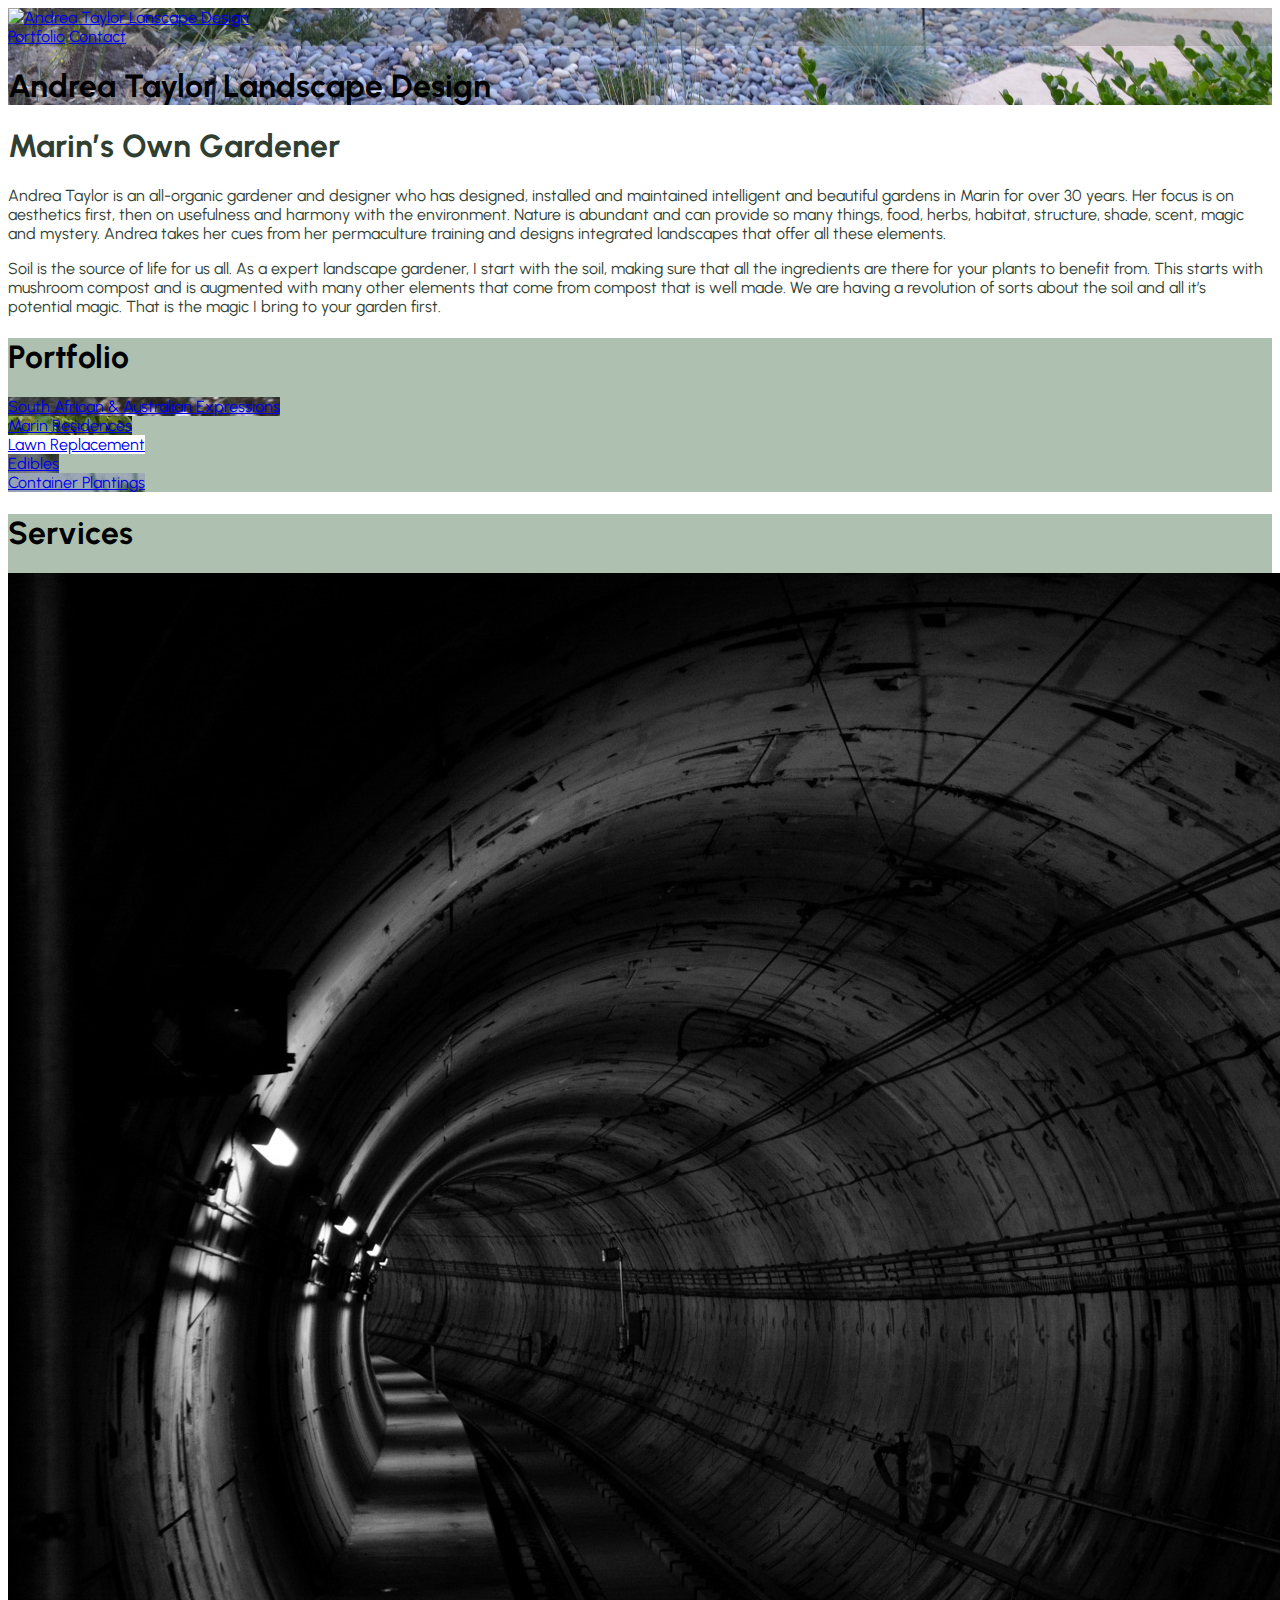
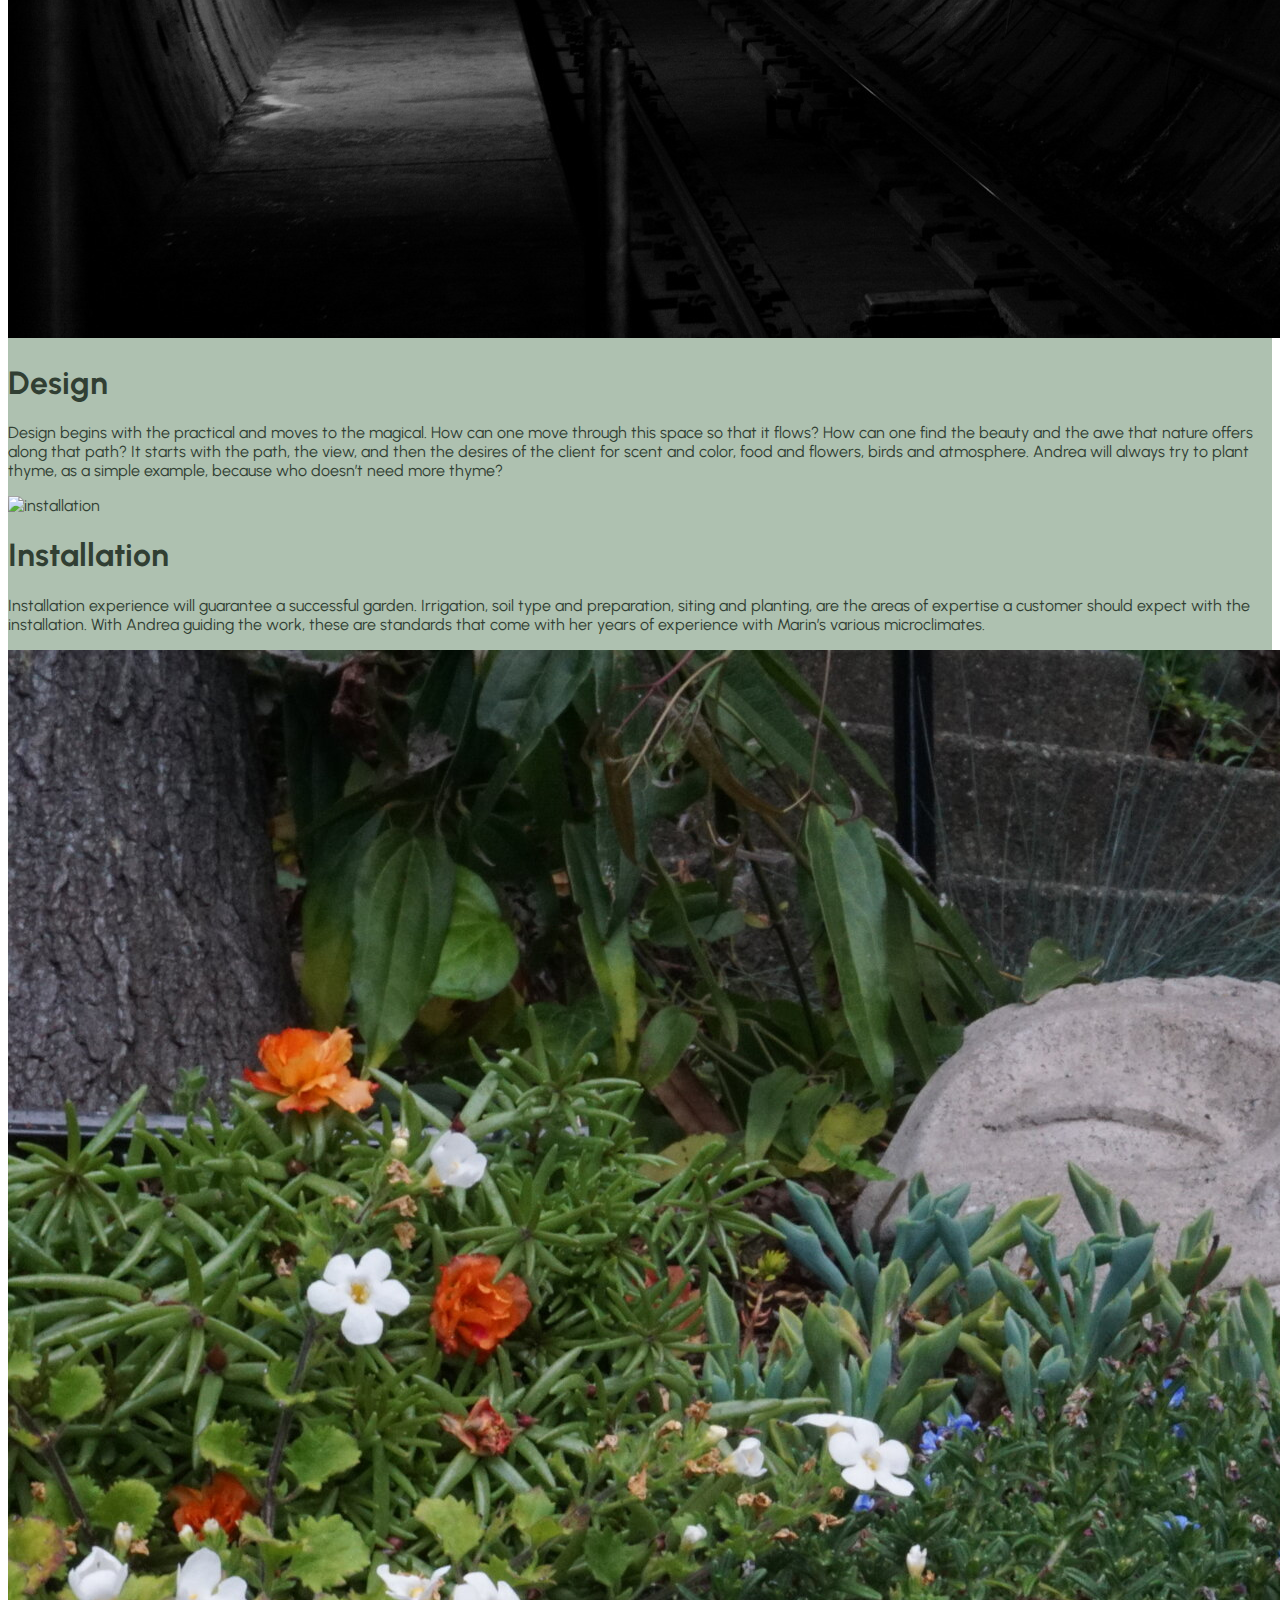
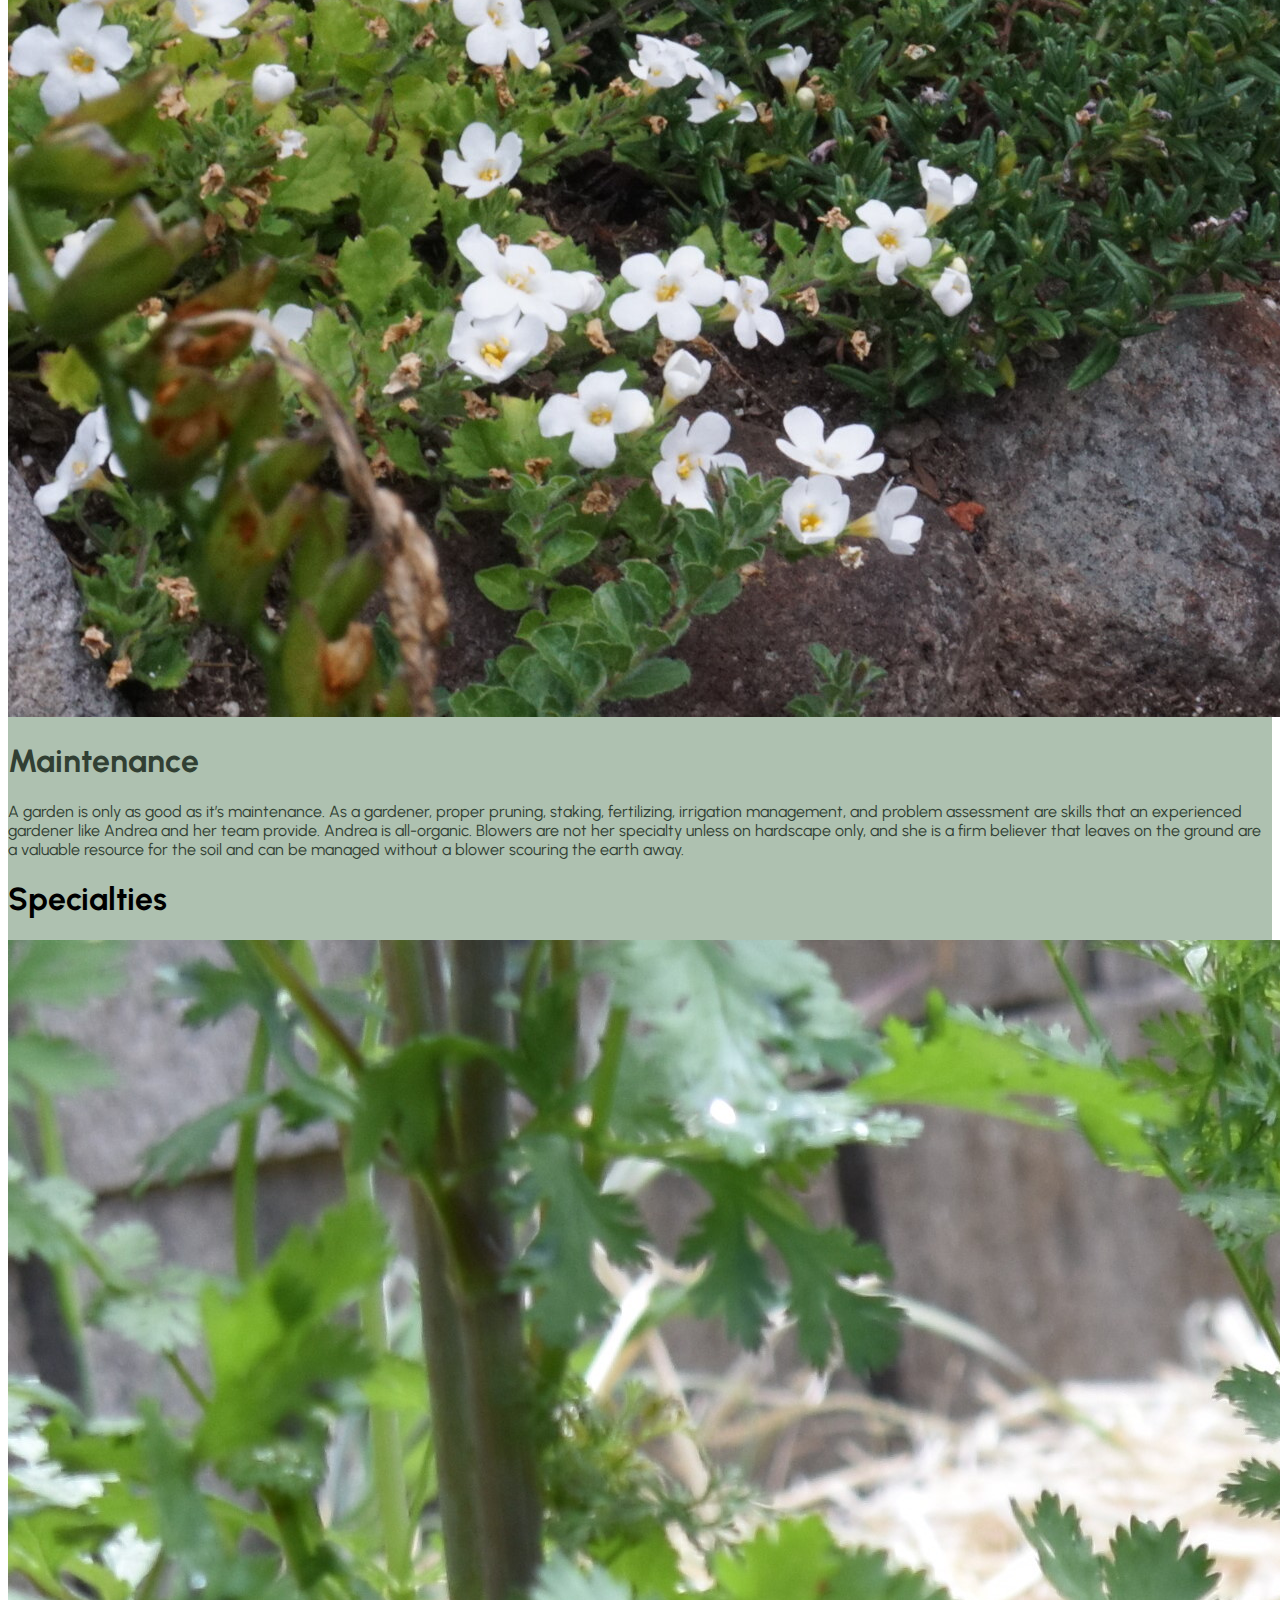
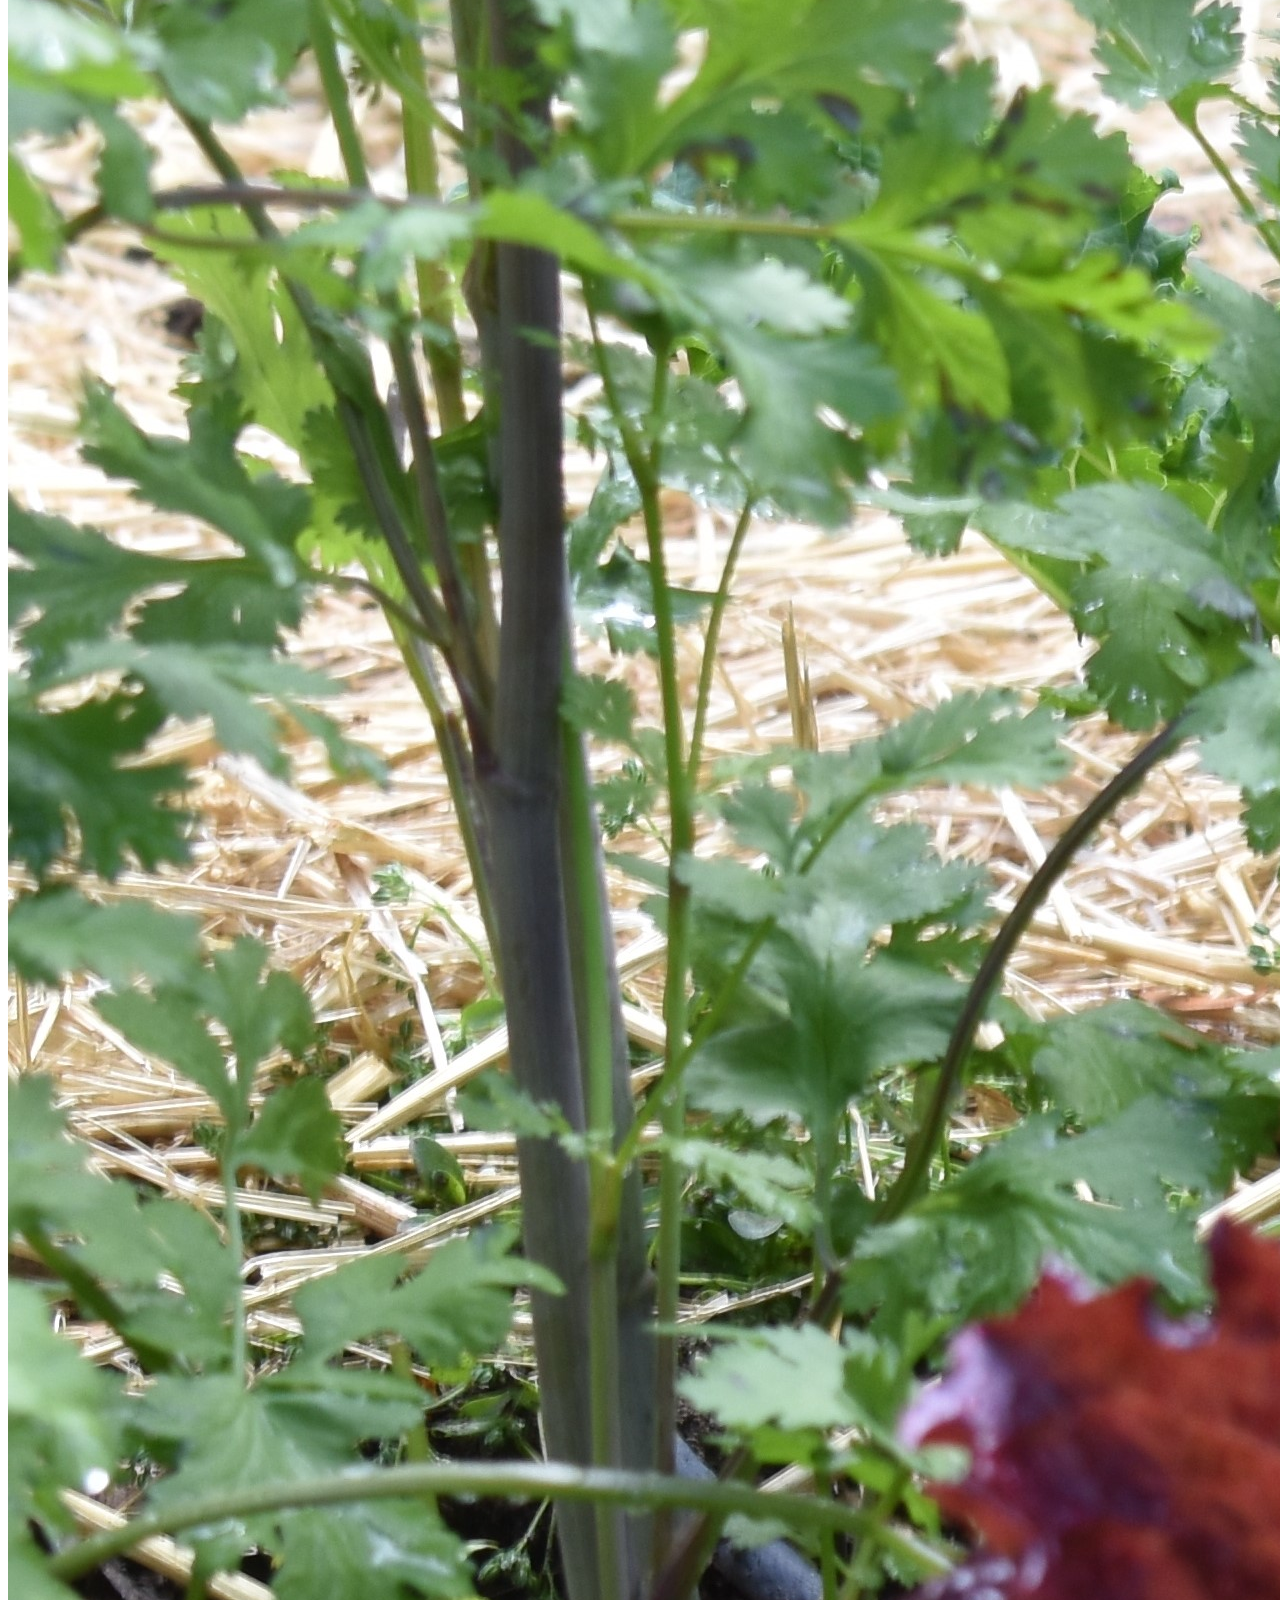
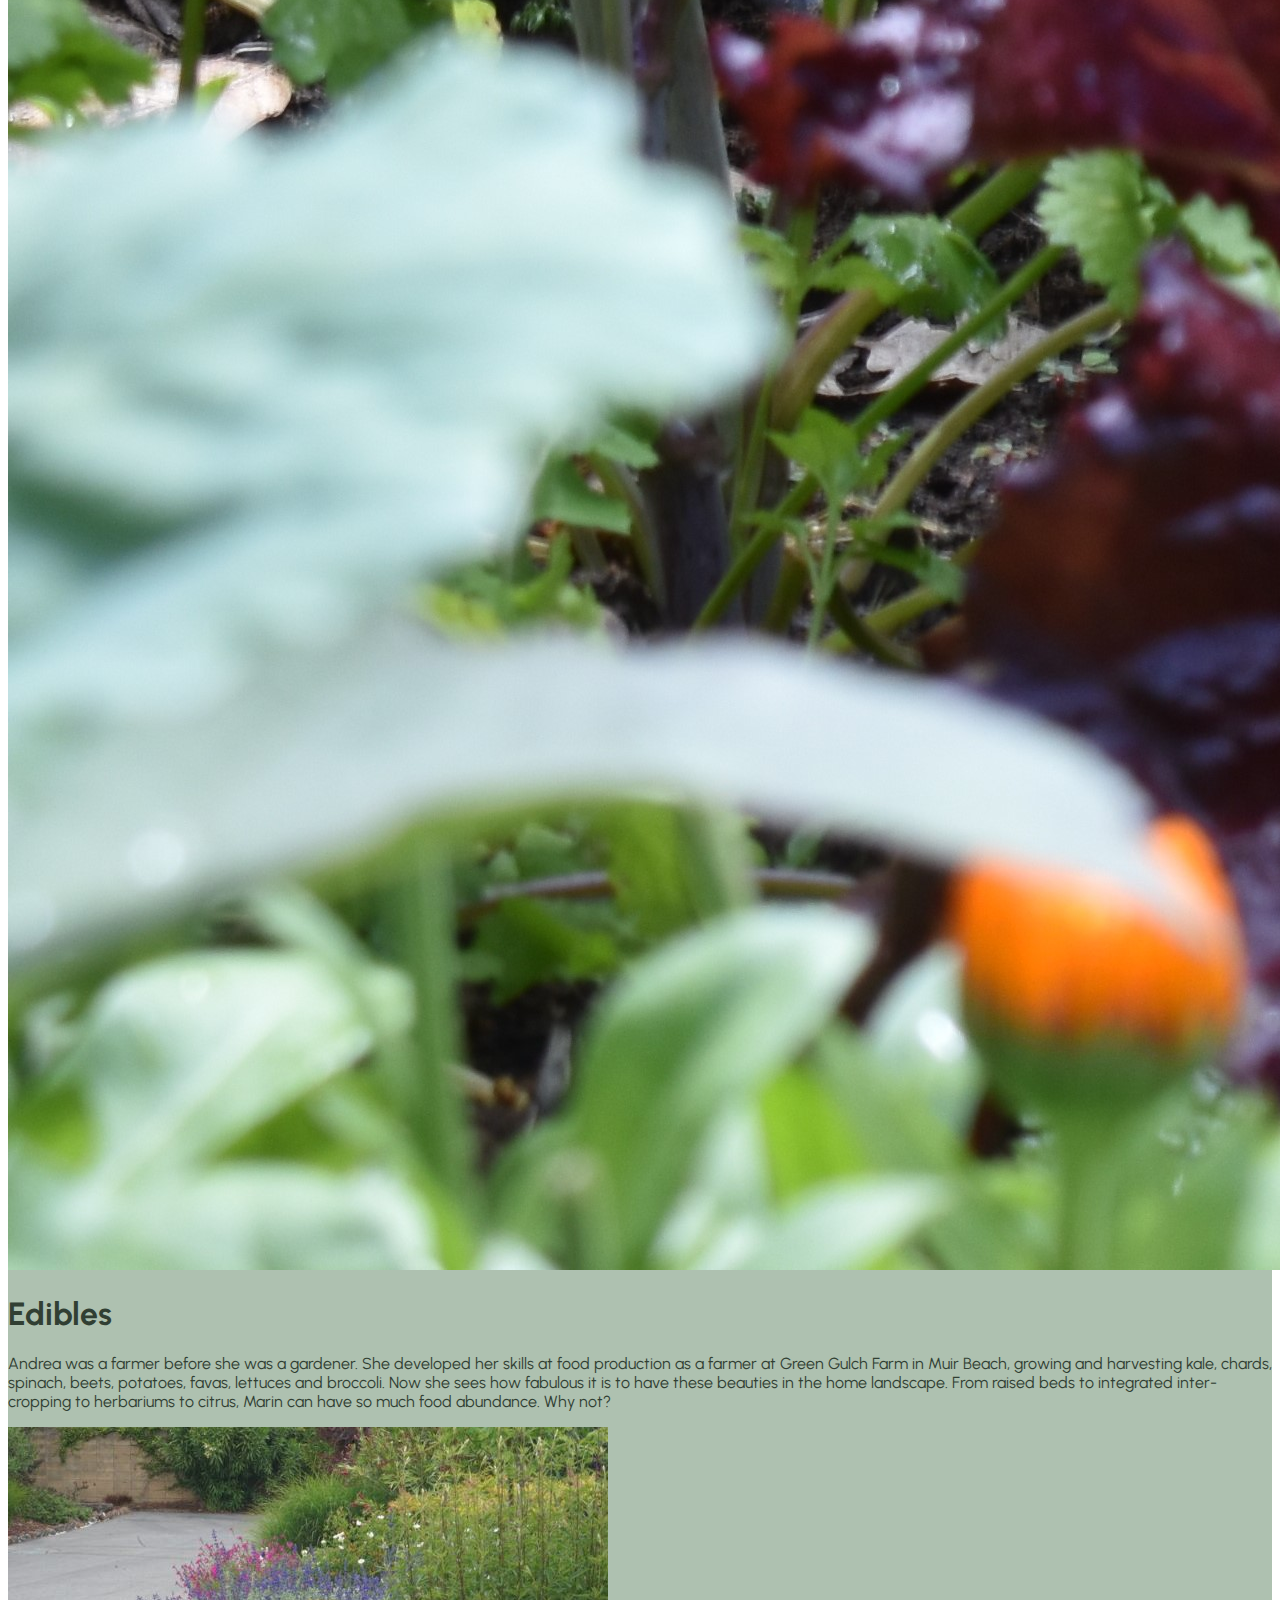
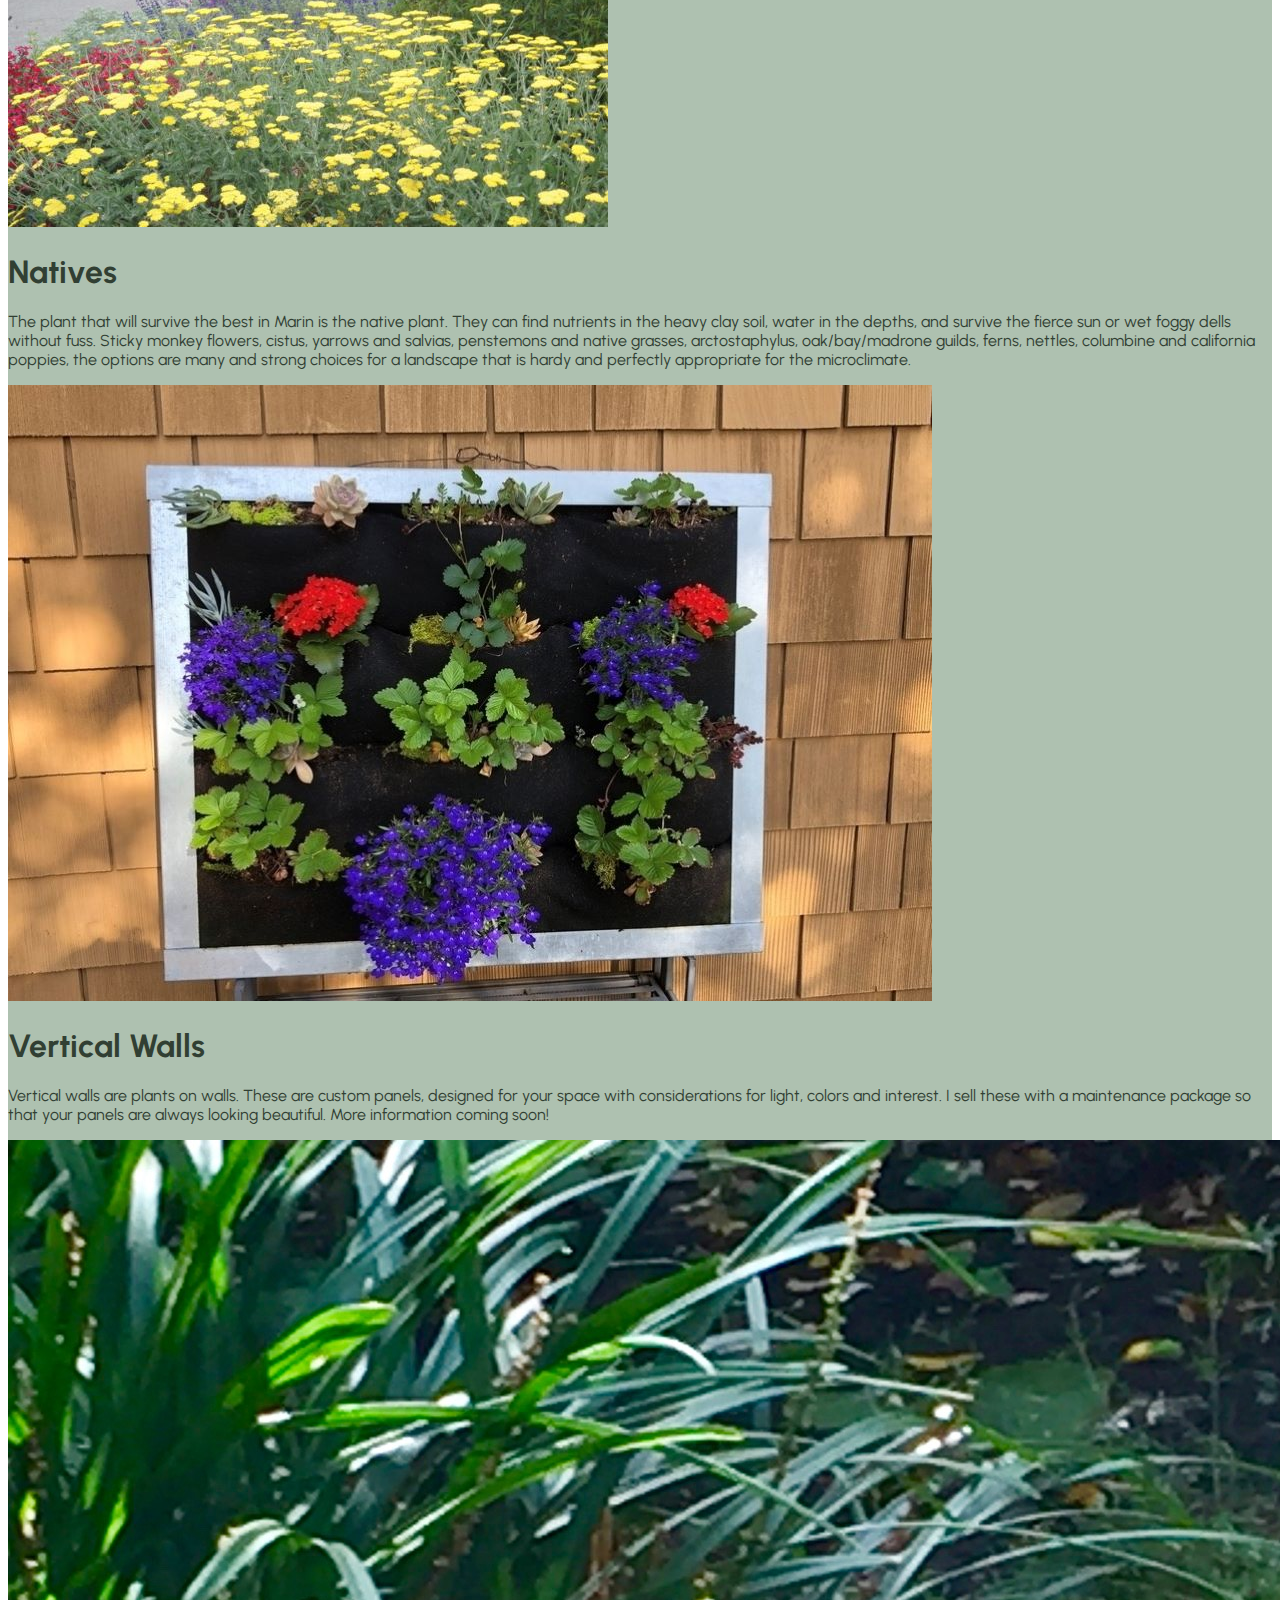
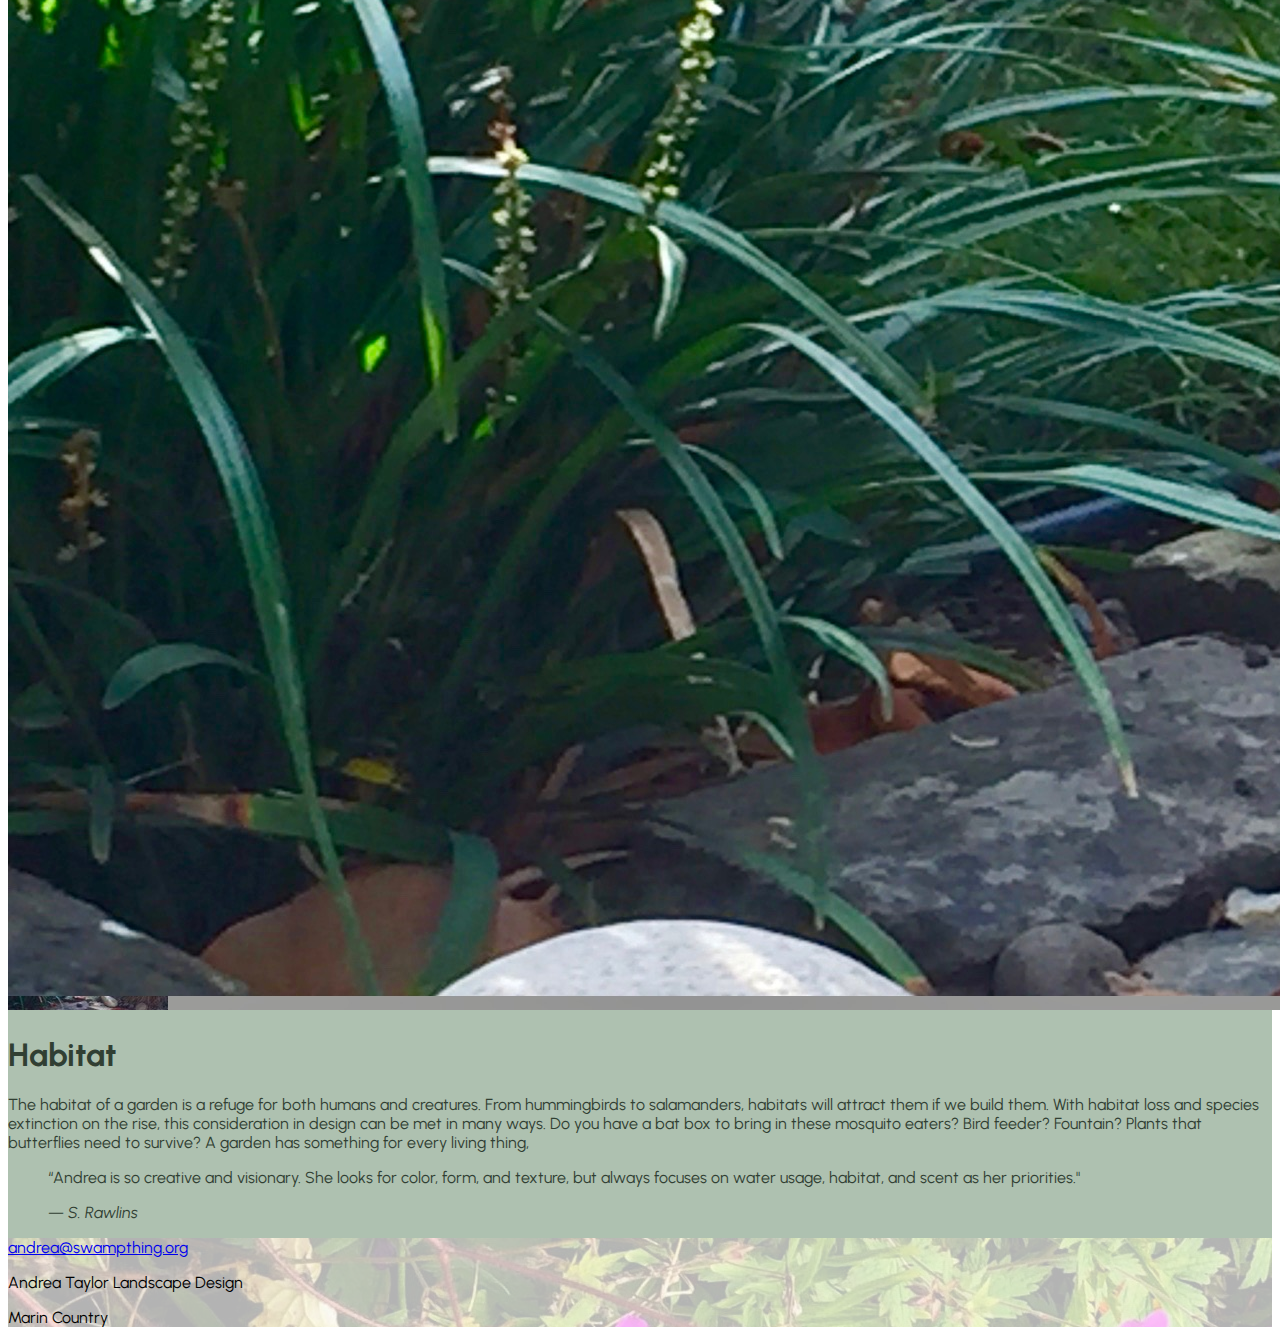
==== commit fa55eb85: "changing header image for mobile" ====
--- a/index.html
+++ b/index.html
@@ -12,22 +12,22 @@
     <body>
         
 <div class="vh-75">  
-<div style="background-image:url(img/head.jpg)" class="cover parallax vh-75" id="Home">        
+<div style="background-image:url(img/head.jpg)" class="cover vh-75 parallax" id="Home">        
    
 <nav class="db fixed dt-l w-100 border-box pa3 ph5-l" style="background-color:hsl(127, 13%, 22%, .2)">
   <a class="db dtc-l v-mid mid-gray link dim w-100 w-25-l tc tl-l mb2 mb0-l" href="#Home" title="Home">
     <img src="https://cdns.iconmonstr.com/wp-content/assets/preview/2018/240/iconmonstr-flower-4.png" class="dib w2 h2 br-100" alt="Andrea Taylor Lanscape Design"> </a>
   <div class="db dtc-l v-mid w-100 w-75-l tc tr-l">
-    <a class="link dim dark-gray f6 f4-m f3-l dib mr3 mr4-l b-l white" href="#Portfolio" title="Portfolio">Portfolio</a>
-    <a class="link dim dark-gray f6 f4-m f3-l dib mr3 mr4-l b-l white" href="contact.html" title="Contact">Contact</a>
+    <a class="link dim dark-gray f6 f4-m f3-l dib mr3 mr4-l b white" href="#Portfolio" title="Portfolio">Portfolio</a>
+    <a class="link dim dark-gray f6 f4-m f3-l dib mr3 mr4-l b white" href="contact.html" title="Contact">Contact</a>
   </div>
 </nav>
-    <h1 class="f1-ns f-subheadline-l f2 dib white pa5 white"> Andrea Taylor Landscape Design</h1>
+    <h1 class="f1-ns f-subheadline-l dib white pa4 mt6 white"> Andrea Taylor Landscape Design</h1>
     </div>
      </div>
         
         <!--Intro statement-->
-        <div class="pa3 pa5-ns flex flex-wrap" style="color:hsl(127, 13%, 22%)">
+        <div class="pa3 pa4-ns flex flex-wrap" style="color:hsl(127, 13%, 22%)">
         <h1 class="f2 w-100"> Marin’s Own Gardener </h1>
         <p class="pa2 f4 w-100 w-100-m w-third-l lh-copy"> Andrea Taylor is an all-organic gardener and designer who has designed, installed and maintained intelligent and beautiful gardens in Marin for over 30 years. Her focus is on aesthetics first, then on usefulness and harmony with the environment.  Nature is abundant and can provide so many things,  food, herbs, habitat, structure, shade, scent, magic and mystery. Andrea takes her cues from her permaculture training and designs integrated landscapes that offer all these elements.</p> 
         <p class="pa2 f4 w-100 w-100-m w-third-l lh-copy"> Soil is the source of life for us all. As a expert landscape gardener, I start with the soil, making sure that all the ingredients are there for your plants to benefit from. This starts with mushroom compost and is augmented with many other elements that come from compost that is well made. We are having a revolution of sorts about the soil and all it’s potential magic. That is the magic I bring to your garden first.</p>
@@ -62,7 +62,7 @@
 </main>    
         <!--Services-->
     <div style="background-color:hsl(127, 13%, 72%)">               
- <h1 class="f1-m f-headline dib mr3 mr4-l pl2 pl5-ns white">Services</h1>
+ <h1 class="f1-m f-headline dib mr3 mr4-l pl2 pl4-ns white">Services</h1>
         <div class="flex flex-wrap" style="color:hsl(127, 13%, 22%)">
         <div class="pa2 pa3-ns w-100 w-50-ns w-third-l">
   <img src="img/design.jpg" class="w-100 f4 measure" alt="design">
@@ -90,7 +90,7 @@
        </div>
        
         <!--Specialties-->
-        <h1 class="f1-m f-headline dib mr3 mr4-l pl3 pl5-ns white ">Specialties</h1>
+        <h1 class="f1-m f-headline dib mr3 mr4-l pl2 pl4-ns white ">Specialties</h1>
         
         <div class="flex flex-wrap" style="color:hsl(127, 13%, 22%)">
         <div class="pa2 pa3-ns w-100 w-50-m w-third-l">
--- a/style.css
+++ b/style.css
@@ -6,7 +6,7 @@
 
 .parallax{
 /* Create the parallax scrolling effect */
-  background-attachment: fixed;
+  
   background-position: bottom;
   background-repeat: no-repeat;
   background-size: cover;
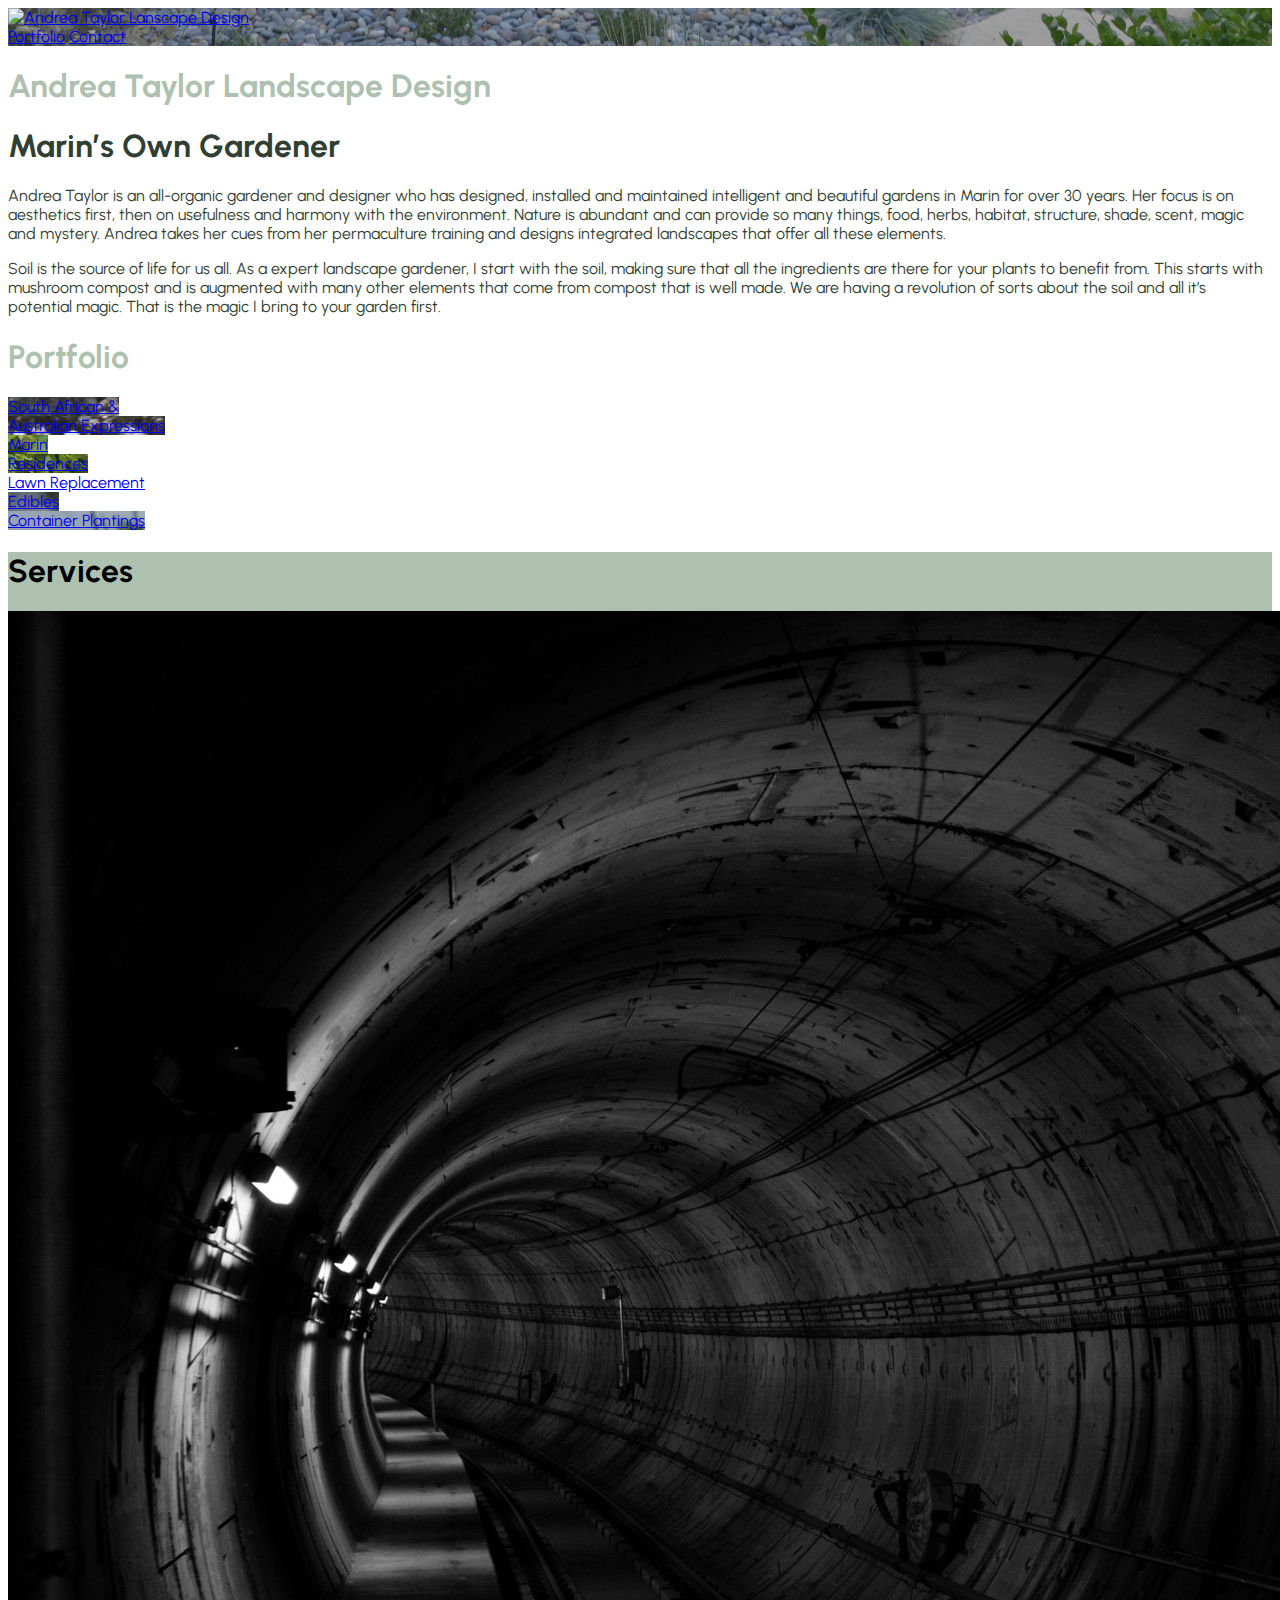
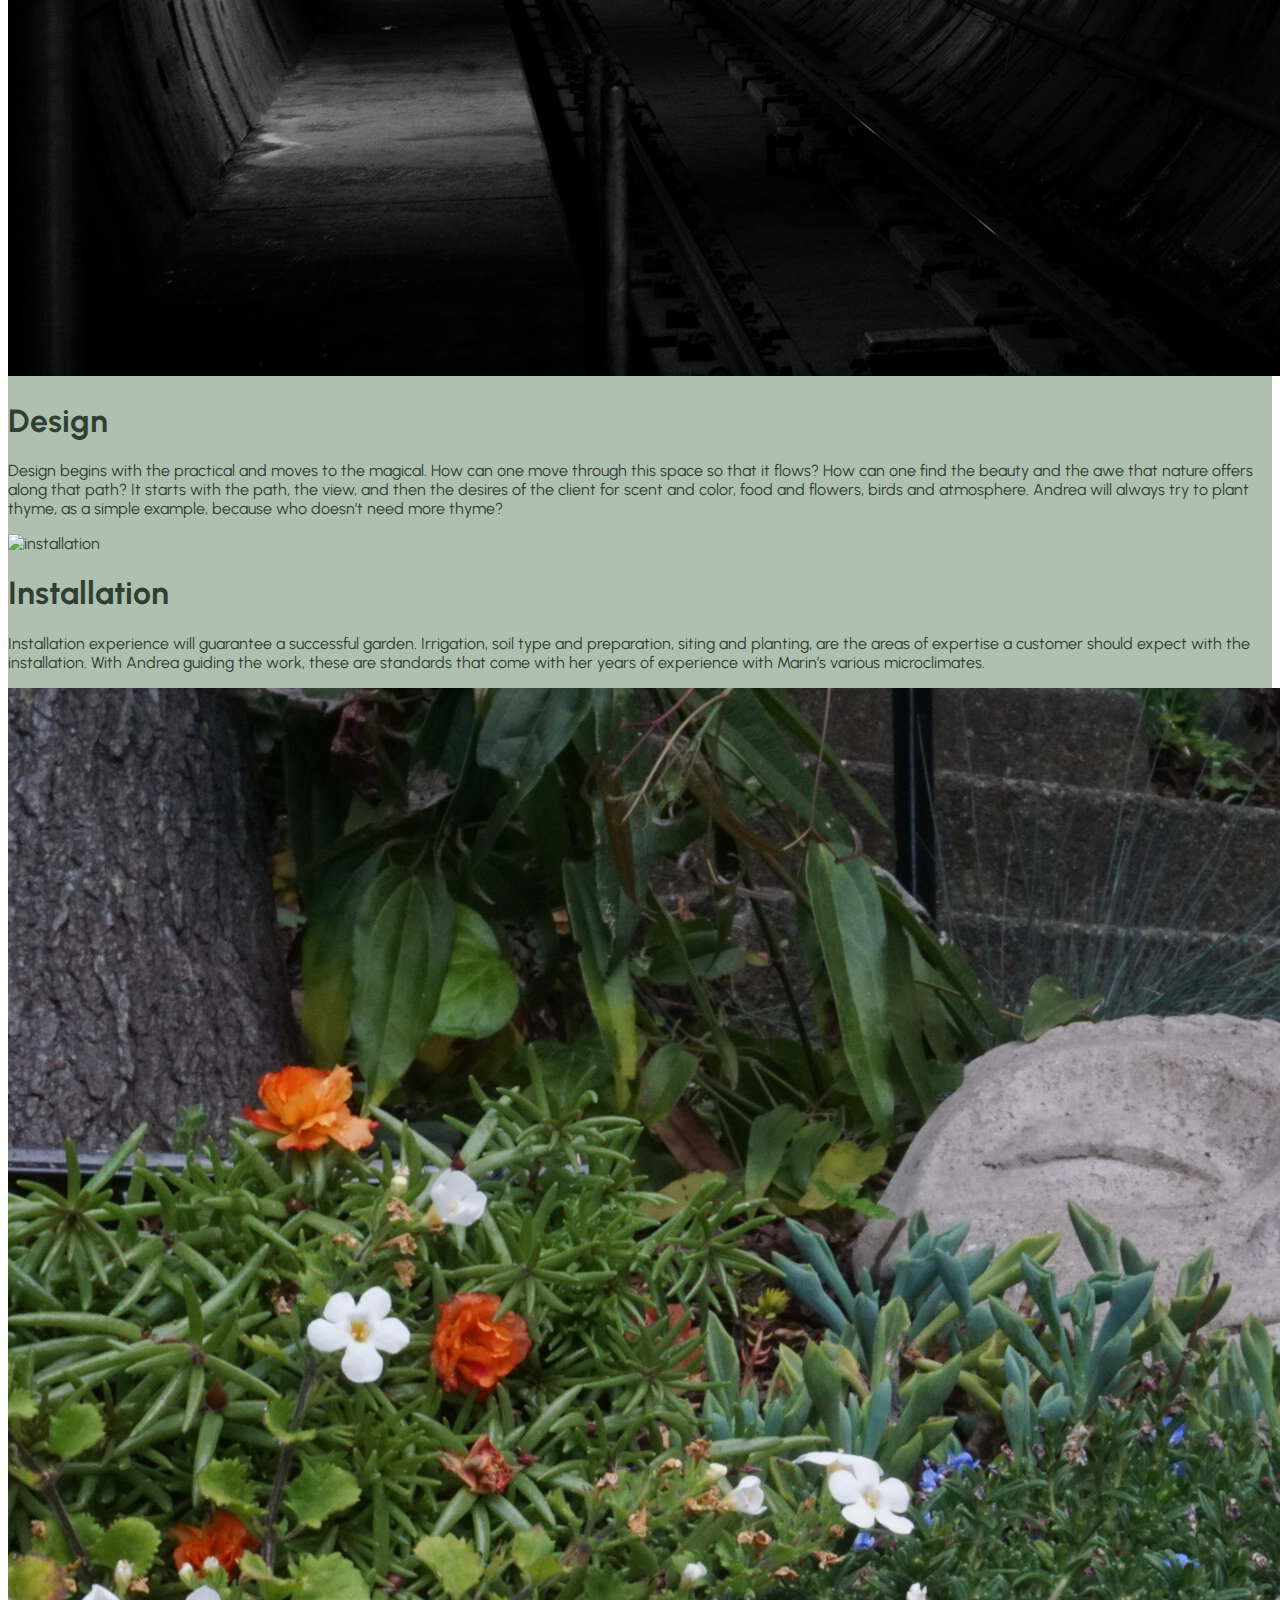
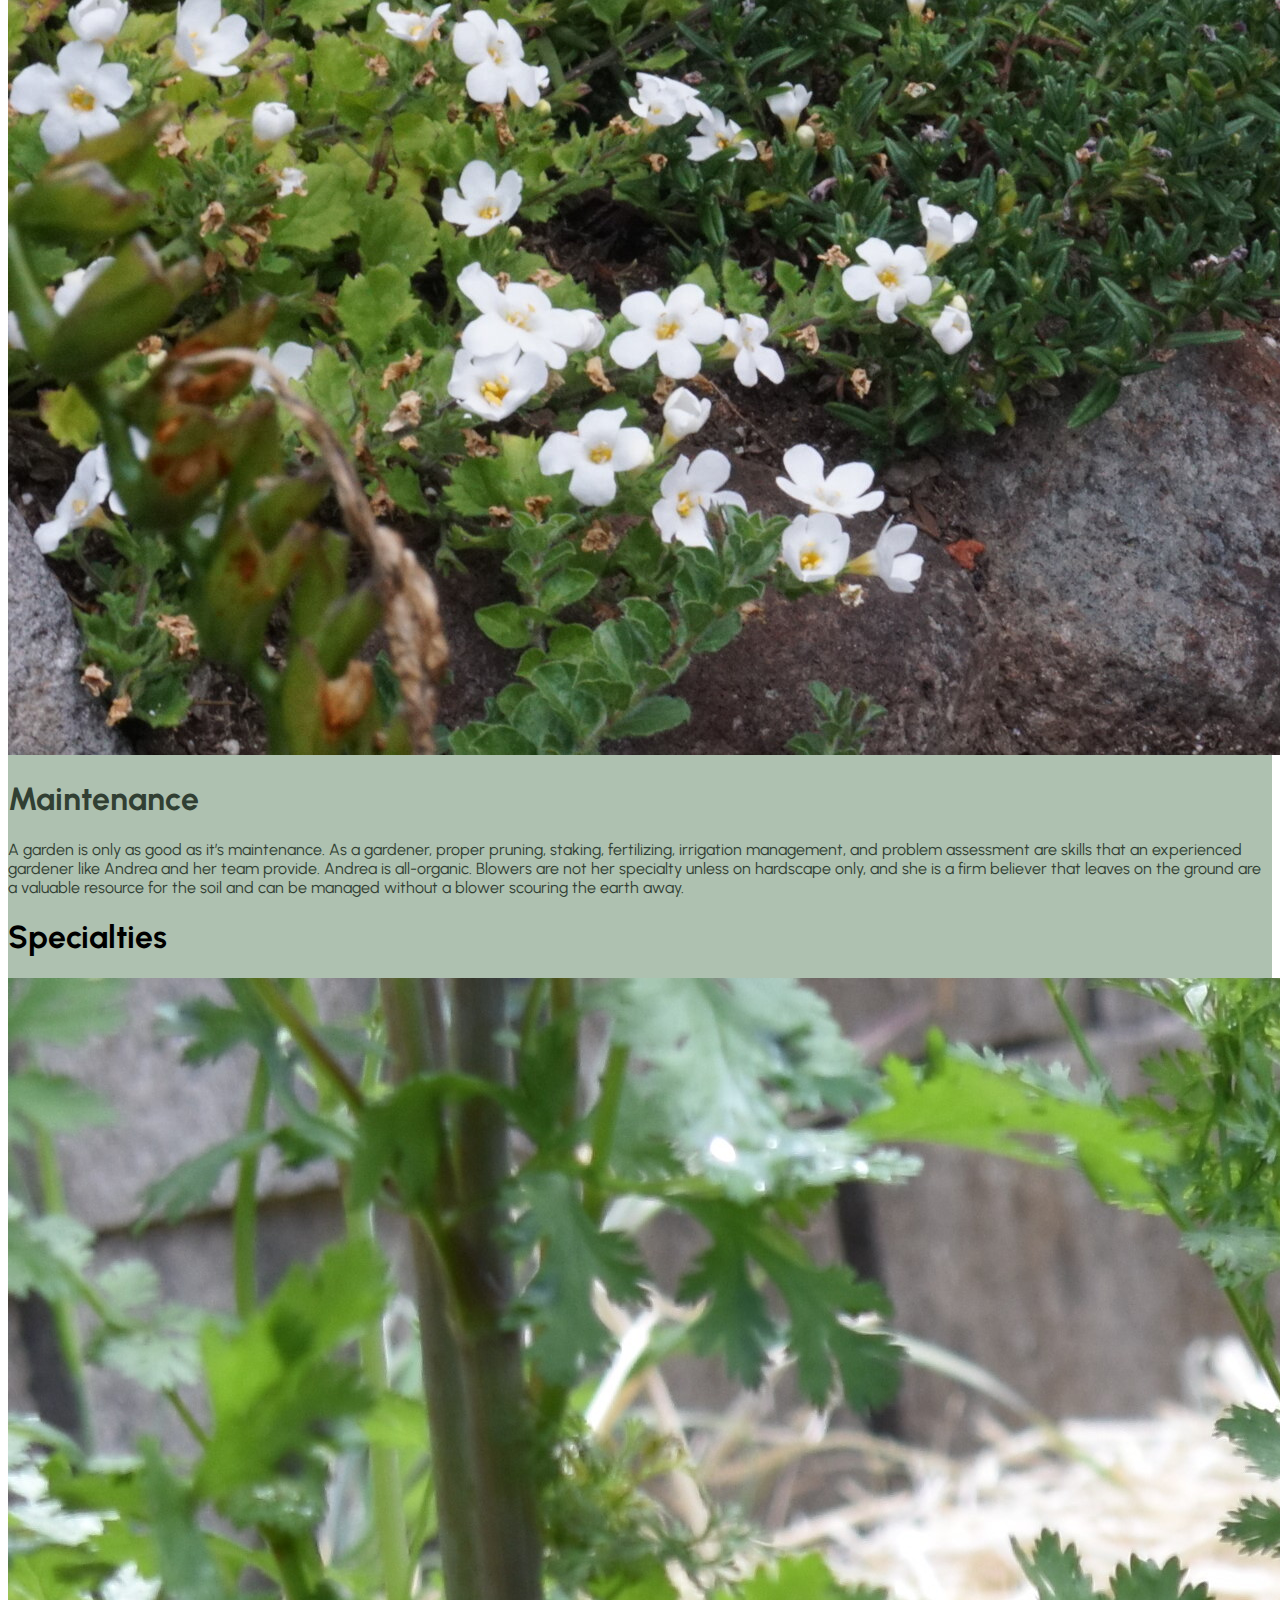
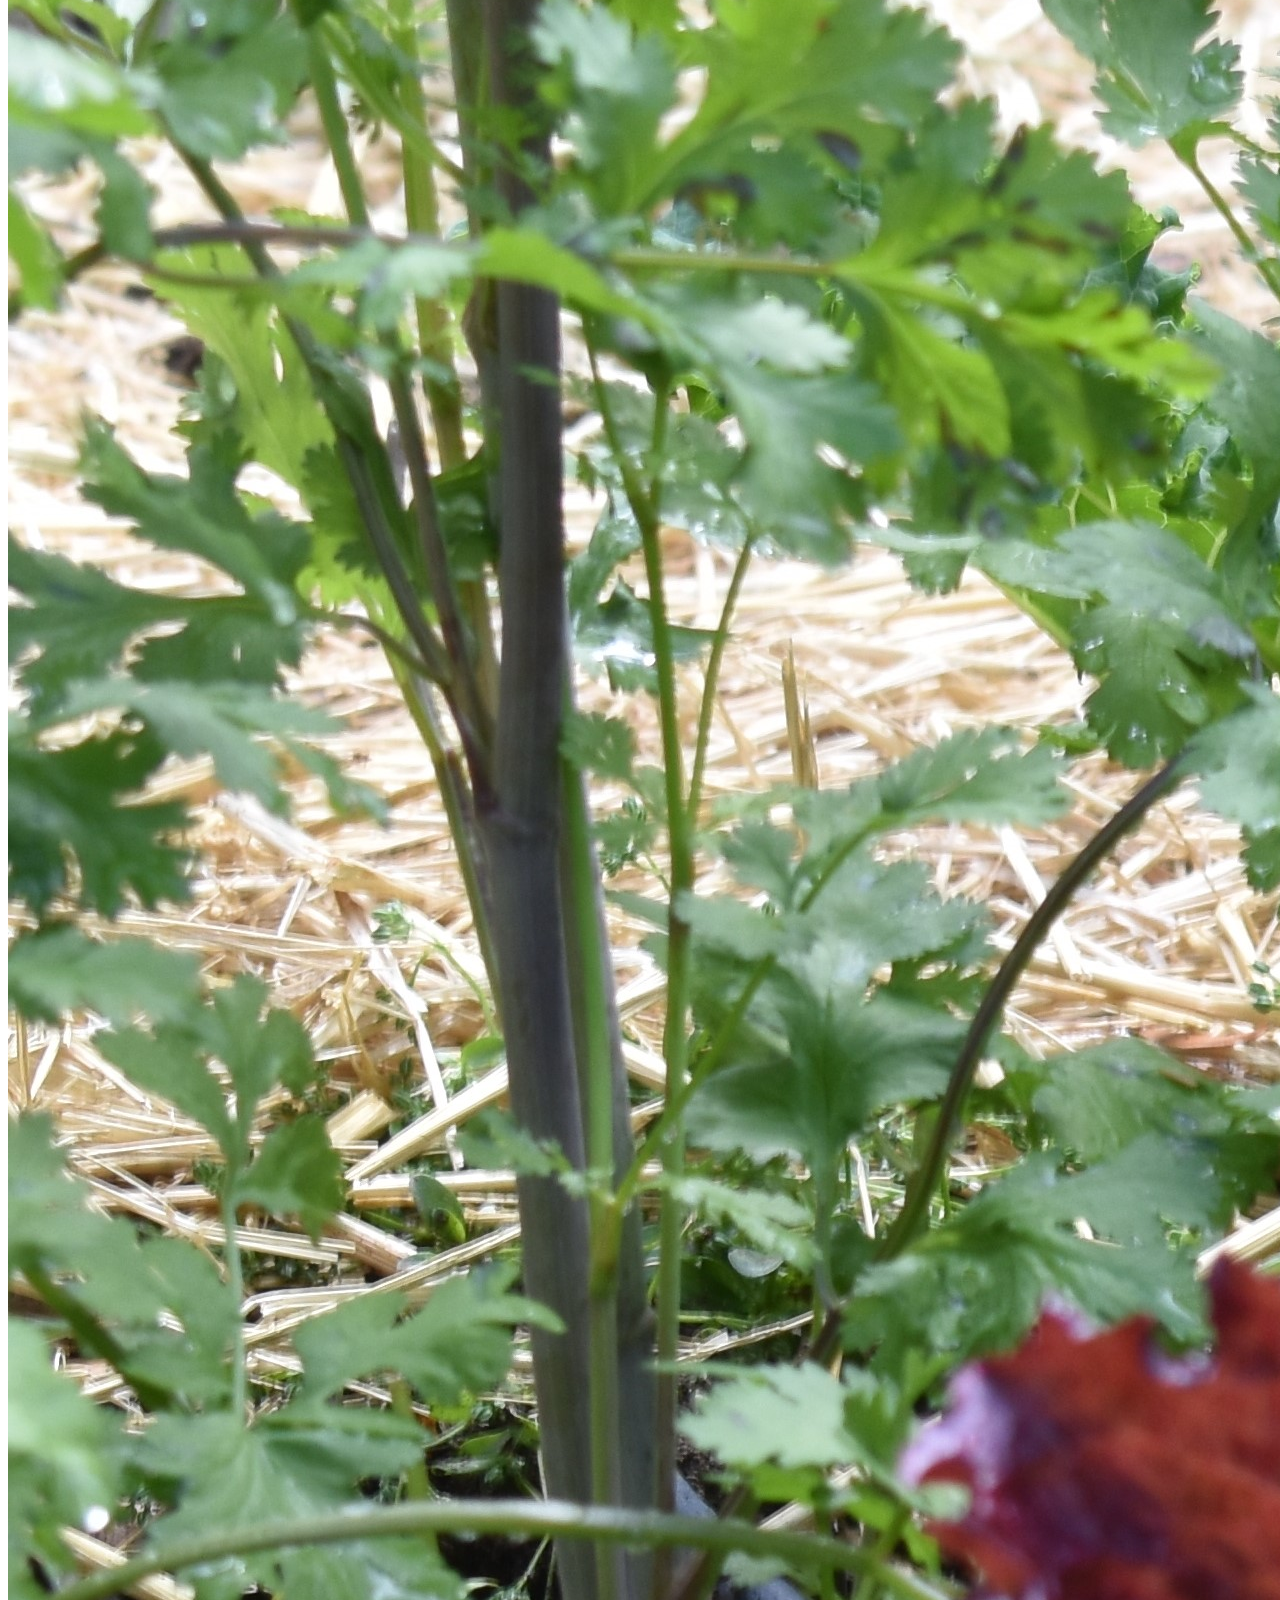
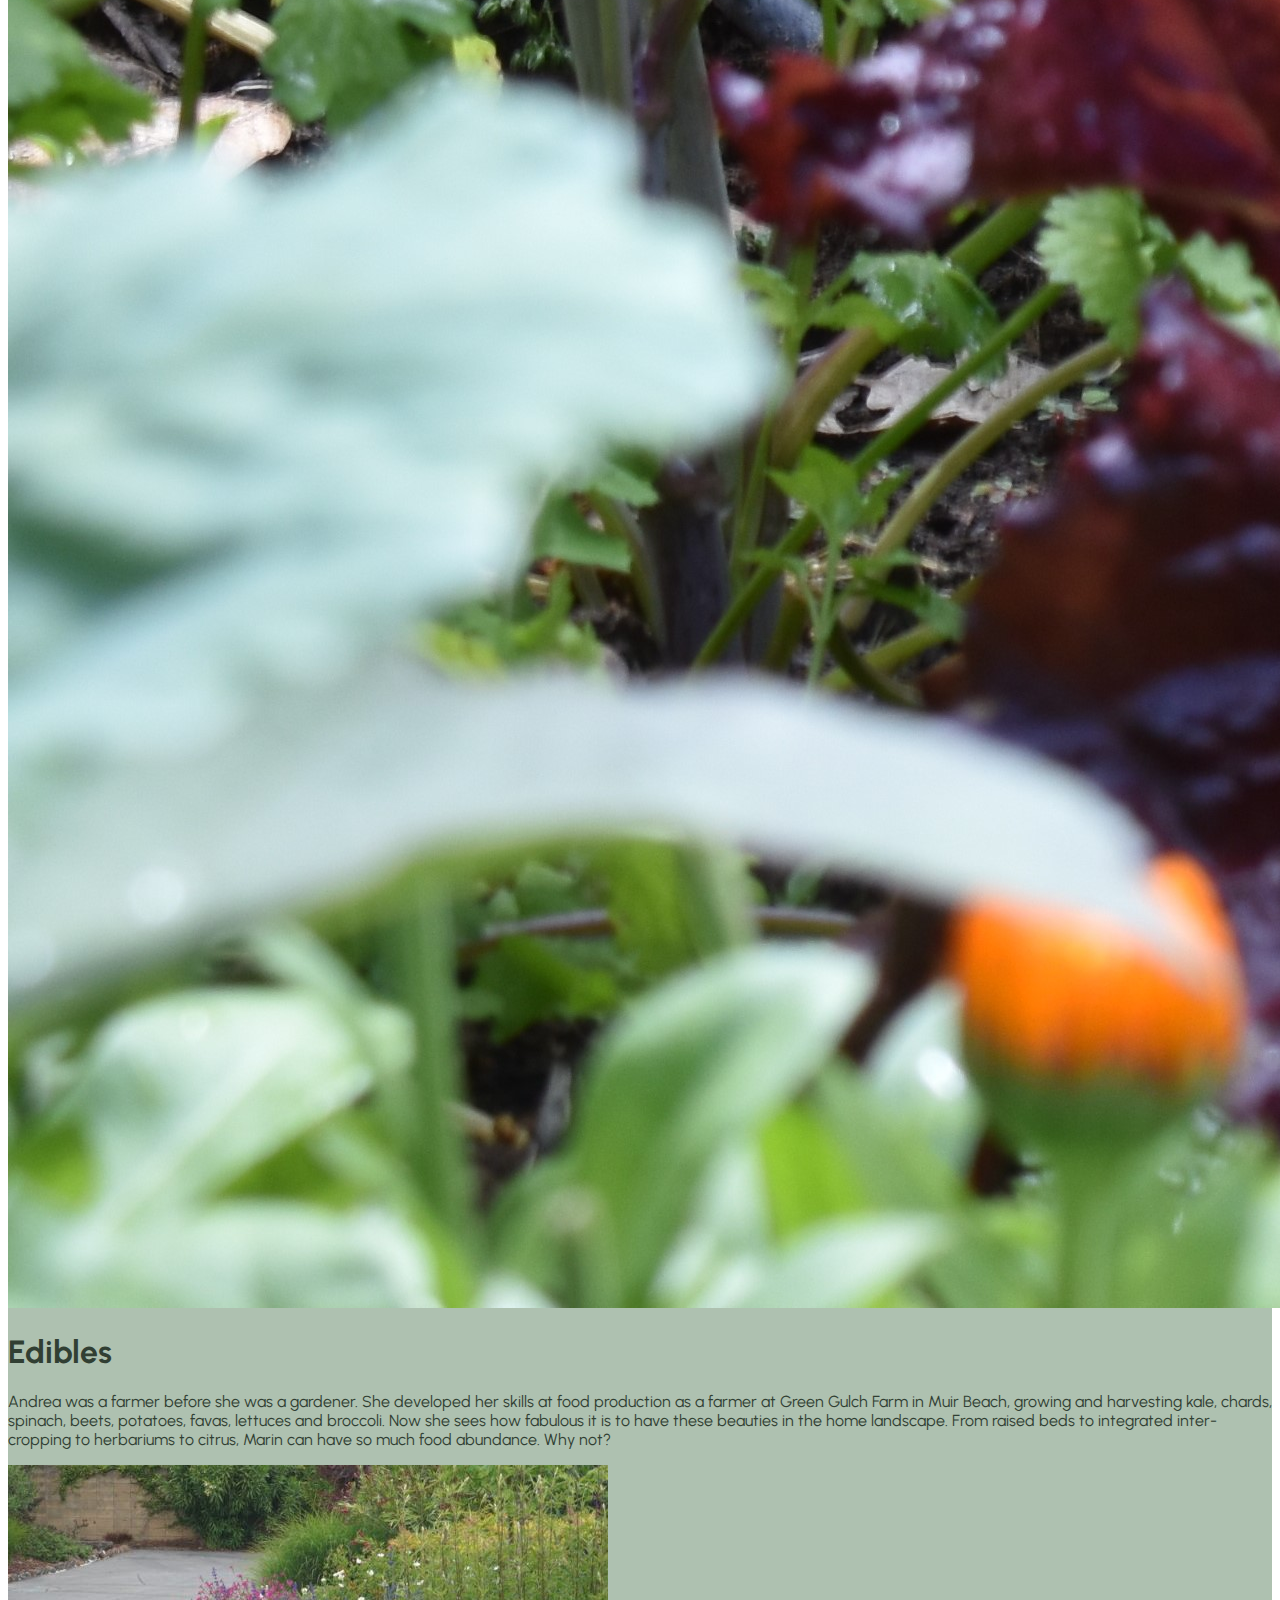
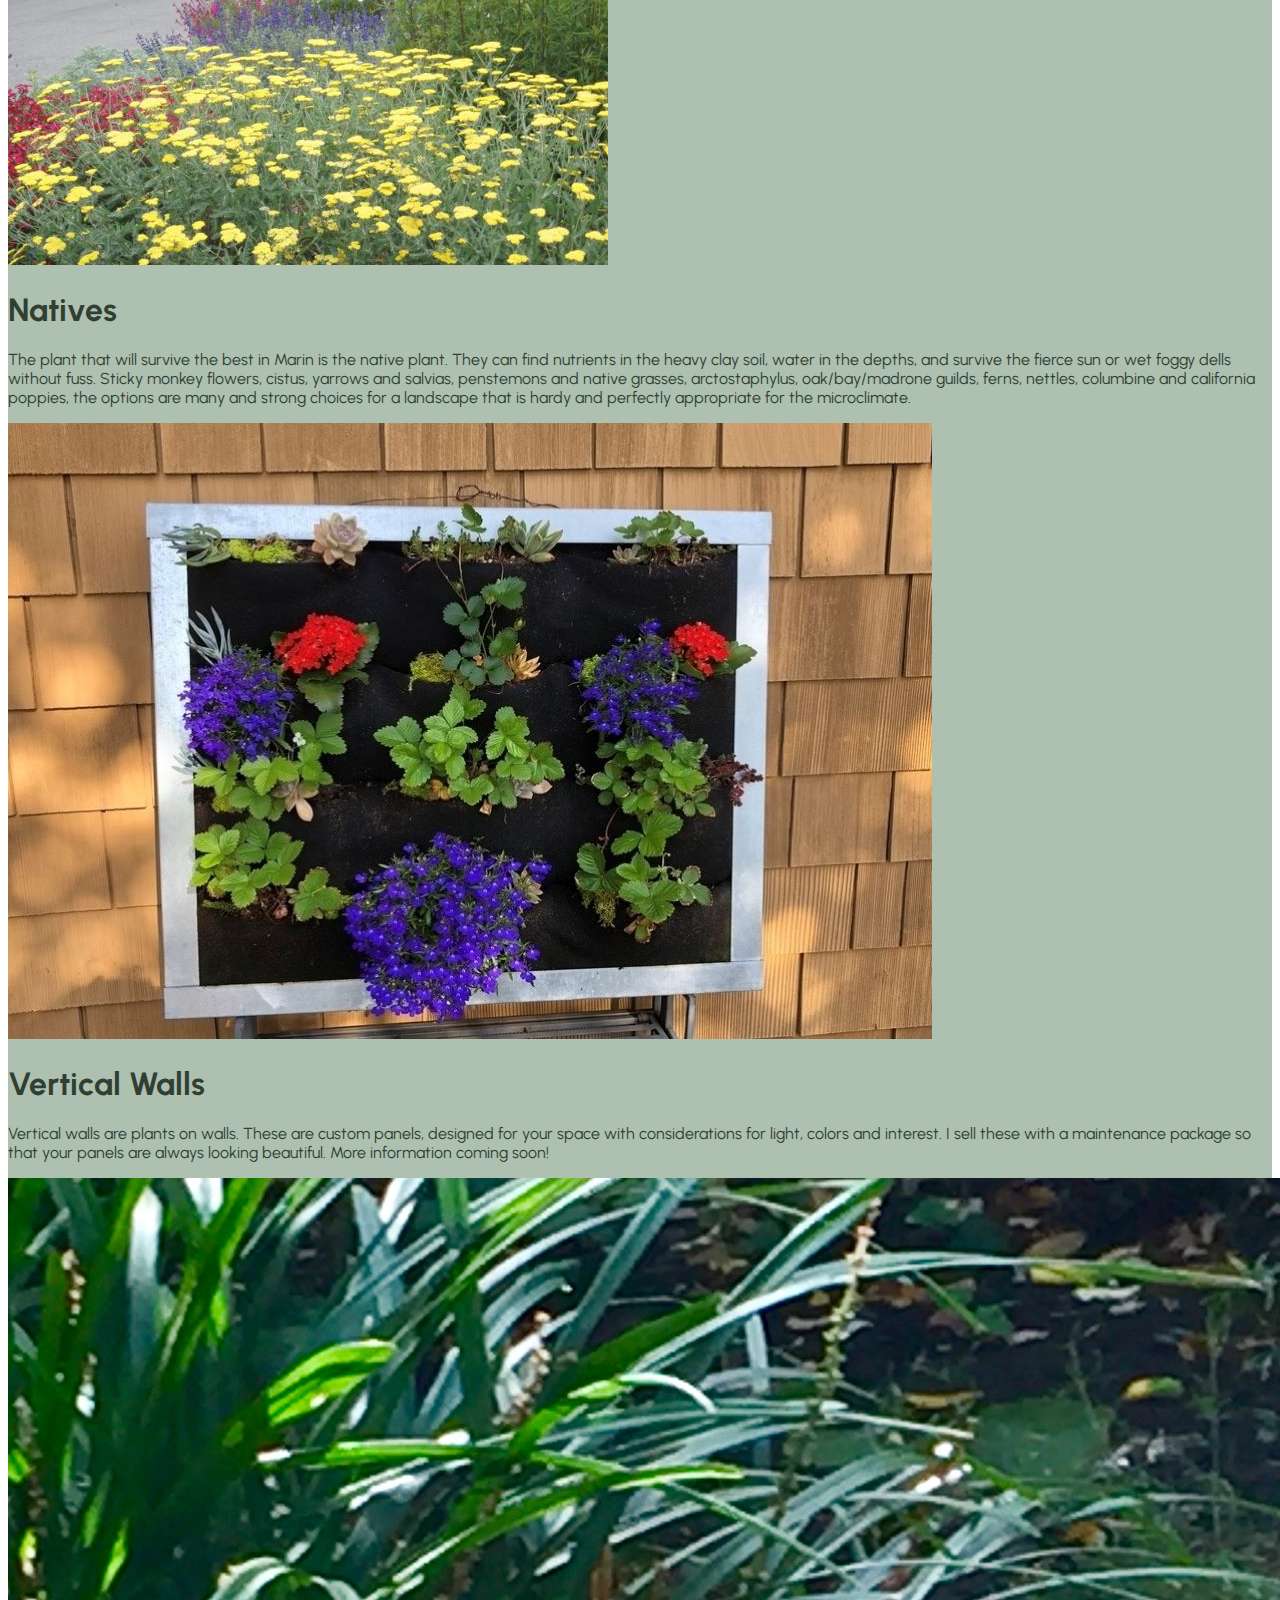
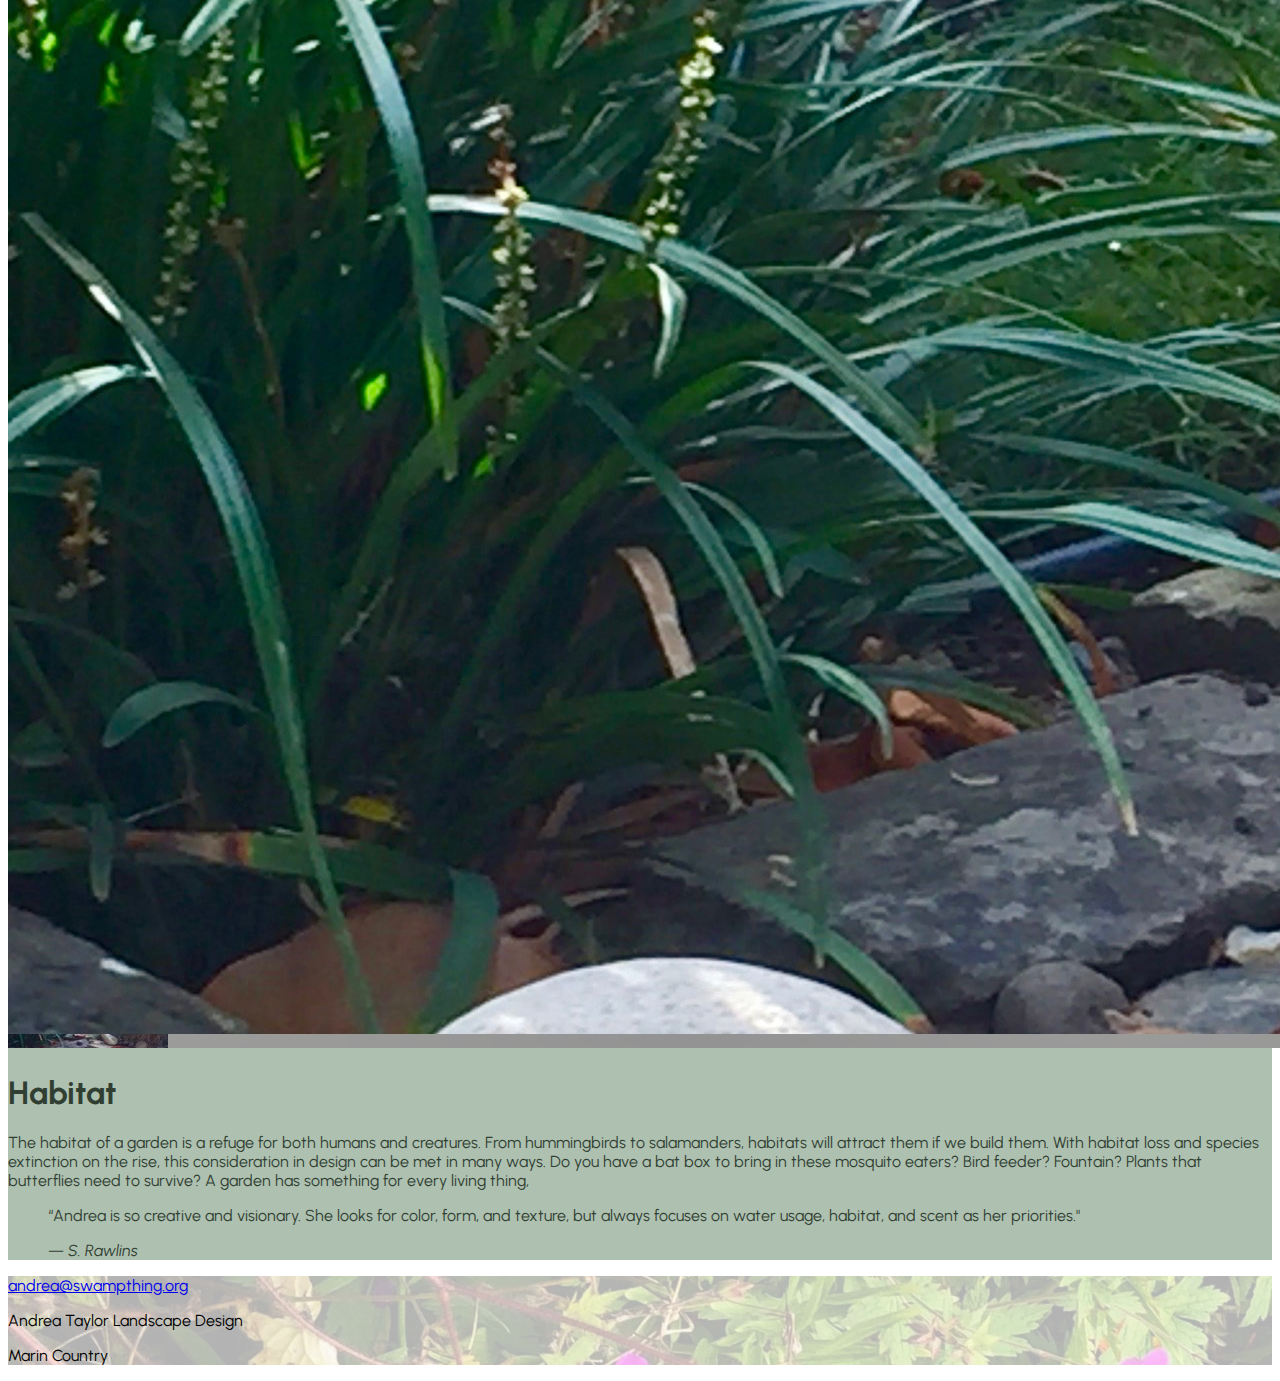
==== commit 8446db31: "Portfolio/General Changes" ====
--- a/index.html
+++ b/index.html
@@ -14,18 +14,18 @@
 <div class="vh-75">  
 <div style="background-image:url(img/head.jpg)" class="cover vh-75 parallax" id="Home">        
    
-<nav class="db fixed dt-l w-100 border-box pa3 ph5-l" style="background-color:hsl(127, 13%, 22%, .2)">
-  <a class="db dtc-l v-mid mid-gray link dim w-100 w-25-l tc tl-l mb2 mb0-l" href="#Home" title="Home">
-    <img src="https://cdns.iconmonstr.com/wp-content/assets/preview/2018/240/iconmonstr-flower-4.png" class="dib w2 h2 br-100" alt="Andrea Taylor Lanscape Design"> </a>
+<nav class="db fixed dt-l w-100 border-box pa3 ph5-l" style="background-color:hsl(127, 13%, 22%, .4)">
+  <a class="db dtc-l v-mid mid-gray link dim w-100 w-25-l tc tl-l mb2 mb0-l" href="#Home" title="Home"><img src="https://cdns.iconmonstr.com/wp-content/assets/preview/2018/240/iconmonstr-flower-4.png" class="dib w2 h2 br-100" alt="Andrea Taylor Lanscape Design"></a>
   <div class="db dtc-l v-mid w-100 w-75-l tc tr-l">
     <a class="link dim dark-gray f6 f4-m f3-l dib mr3 mr4-l b white" href="#Portfolio" title="Portfolio">Portfolio</a>
     <a class="link dim dark-gray f6 f4-m f3-l dib mr3 mr4-l b white" href="contact.html" title="Contact">Contact</a>
   </div>
 </nav>
-    <h1 class="f1-ns f-subheadline-l dib white pa4 mt6 white"> Andrea Taylor Landscape Design</h1>
+
     </div>
-     </div>
-        
+
+        </div>
+        <h1 class="f-subheadline f1-m pl4-ns pl3 w-100" style="color:hsl(127, 13%, 72%)"> Andrea Taylor  Landscape Design </h1>
         <!--Intro statement-->
         <div class="pa3 pa4-ns flex flex-wrap" style="color:hsl(127, 13%, 22%)">
         <h1 class="f2 w-100"> Marin’s Own Gardener </h1>
@@ -34,34 +34,31 @@
         </div>
        
              <!--Portfolio-->
-        <main class="cf tc pa1 pb6" style="background-color:hsl(127, 13%, 72%)">
-            
-        <h1 class="f1-m f-headline dib mr3 mr4-l pa3 pa5-ns white v-bottom" id="Portfolio">Portfolio</h1>
-        
-    <div class="fl w-100 pa3 flex flex-wrap">
-       
-       <div class=" pa2 w-50-ns w-100 ">
-        <a href="p2.html" class="db hide-child cover" style="background-image: url(img/portfolio/p2/head.jpg)"><span class="white f3 f4-m db child bg-black-40 pv5-m pv7-l pa3"> South African &amp; Australian Expressions </span></a>
+       <main class="cf tc pa1 pb6">
+   
+    <div class="fl w-100 pa5 flex flex-wrap ph7-l" id="Portfolio">
+       <h1 class="f2-m f-headline pl1 white tc w-100" style="color:hsl(127, 13%, 72%)">Portfolio</h1>
+       <div class=" pa2 w-50">
+        <a href="p2.html" class="db hide-child cover" style="background-image: url(img/portfolio/p2/head.jpg)"><span class="white f3-l f4-m db child bg-black-40 pv5-m pv6-l pa3"> South African &amp; <br> Australian Expressions </span></a>
         </div>  
-         <div class="pa2 w-50-ns w-100">
-        <a href="p5.html" class="db hide-child cover" style="background-image: url(img/portfolio/p5/head.jpg)"><span class="white f3 f4-m db child bg-black-40 pv5-m pv7-l pa3"> Marin Residences </span></a>
+         <div class="pa2 w-50">
+        <a href="p5.html" class="db hide-child cover" style="background-image: url(img/portfolio/p5/head.jpg)"><span class="white f3-l f4-m db child bg-black-40 pv5-m pv6-l pa3"> Marin <br> Residences </span></a>
         </div>  
-        <div class="pa2 w-100 w-third-ns">
-        <a href="p1.html" class="db hide-child cover" style="background-image: url(img/portfolio/p1/head.jpg)"><span class="white f3 f4-m db child bg-black-40 pv5-m pv7-l pa3"> Lawn Replacement </span></a>
+        <div class="pa2 w-third">
+        <a href="#p1top" class="db hide-child cover" style="background-image: url(img/portfolio/p1/head.jpg)"><span class="white f3-l f4-m db child bg-black-40 pv5-m pv6-l pa3"> Lawn Replacement </span></a>
         </div> 
-        <div class="pa2 w-100 w-third-ns">
-        <a href="p6.html" class="db hide-child cover" style="background-image: url(img/portfolio/p6/head.jpg)"><span class="white f3 f4-m db child bg-black-40 pv5-m pv7-l pa3"> Edibles </span></a>
+        <div class="pa2 w-third">
+        <a href="p6.html" class="db hide-child cover" style="background-image: url(img/portfolio/p6/head.jpg)"><span class="white f3-l f4-m db child bg-black-40 pv5-m pv6-l pa3"> Edibles </span></a>
         </div>
-        <div class="pa2 w-100 w-third-ns">
-        <a href="p7.html" class="db hide-child cover" style="background-image: url(img/portfolio/p7/head.jpg)"><span class="white f3 f4-m db child bg-black-40 pv5-m pv7-l pa3"> Container Plantings </span></a>
+        <div class="pa2 w-third">
+        <a href="p7.html" class="db hide-child cover" style="background-image: url(img/portfolio/p7/head.jpg)"><span class="white f3-l f4-m db child bg-black-40 pv5-m pv6-l pa3"> Container Plantings </span></a>
         </div>
         
         
-        
             </div>
-</main>    
+</main>
         <!--Services-->
-    <div style="background-color:hsl(127, 13%, 72%)">               
+    <div class="ph6-l" style="background-color:hsl(127, 13%, 72%)">               
  <h1 class="f1-m f-headline dib mr3 mr4-l pl2 pl4-ns white">Services</h1>
         <div class="flex flex-wrap" style="color:hsl(127, 13%, 22%)">
         <div class="pa2 pa3-ns w-100 w-50-ns w-third-l">
@@ -138,17 +135,17 @@
         
          <!--Contact-->
      
-<footer class="ph3 ph4-ns pv6 bt b--black-10 tr black-70 bg-black-50 bg-center opbg" id="Contact">
+    
+        
+       
+    </div>    
+       <footer class="ph3 ph4-ns pv6 bt b--black-10 tr black-70 bg-black-50 bg-center opbg" id="Contact">
   <a href="mailto:" class="link b f3 f2-ns dim black-70 lh-solid">andrea@swampthing.org</a>
   <p class="f6 db b ttu lh-solid">Andrea Taylor Landscape Design</p>
   <div class="mt5">
     <p class="f4 db b lh-solid">Marin Country</p>
       </div>
-</footer>        
-        
-       
-    </div>    
-        
+</footer>     
         
         
     </body>
--- a/style.css
+++ b/style.css
@@ -6,7 +6,7 @@
 
 .parallax{
 /* Create the parallax scrolling effect */
-  
+  background-attachment: local;
   background-position: bottom;
   background-repeat: no-repeat;
   background-size: cover;
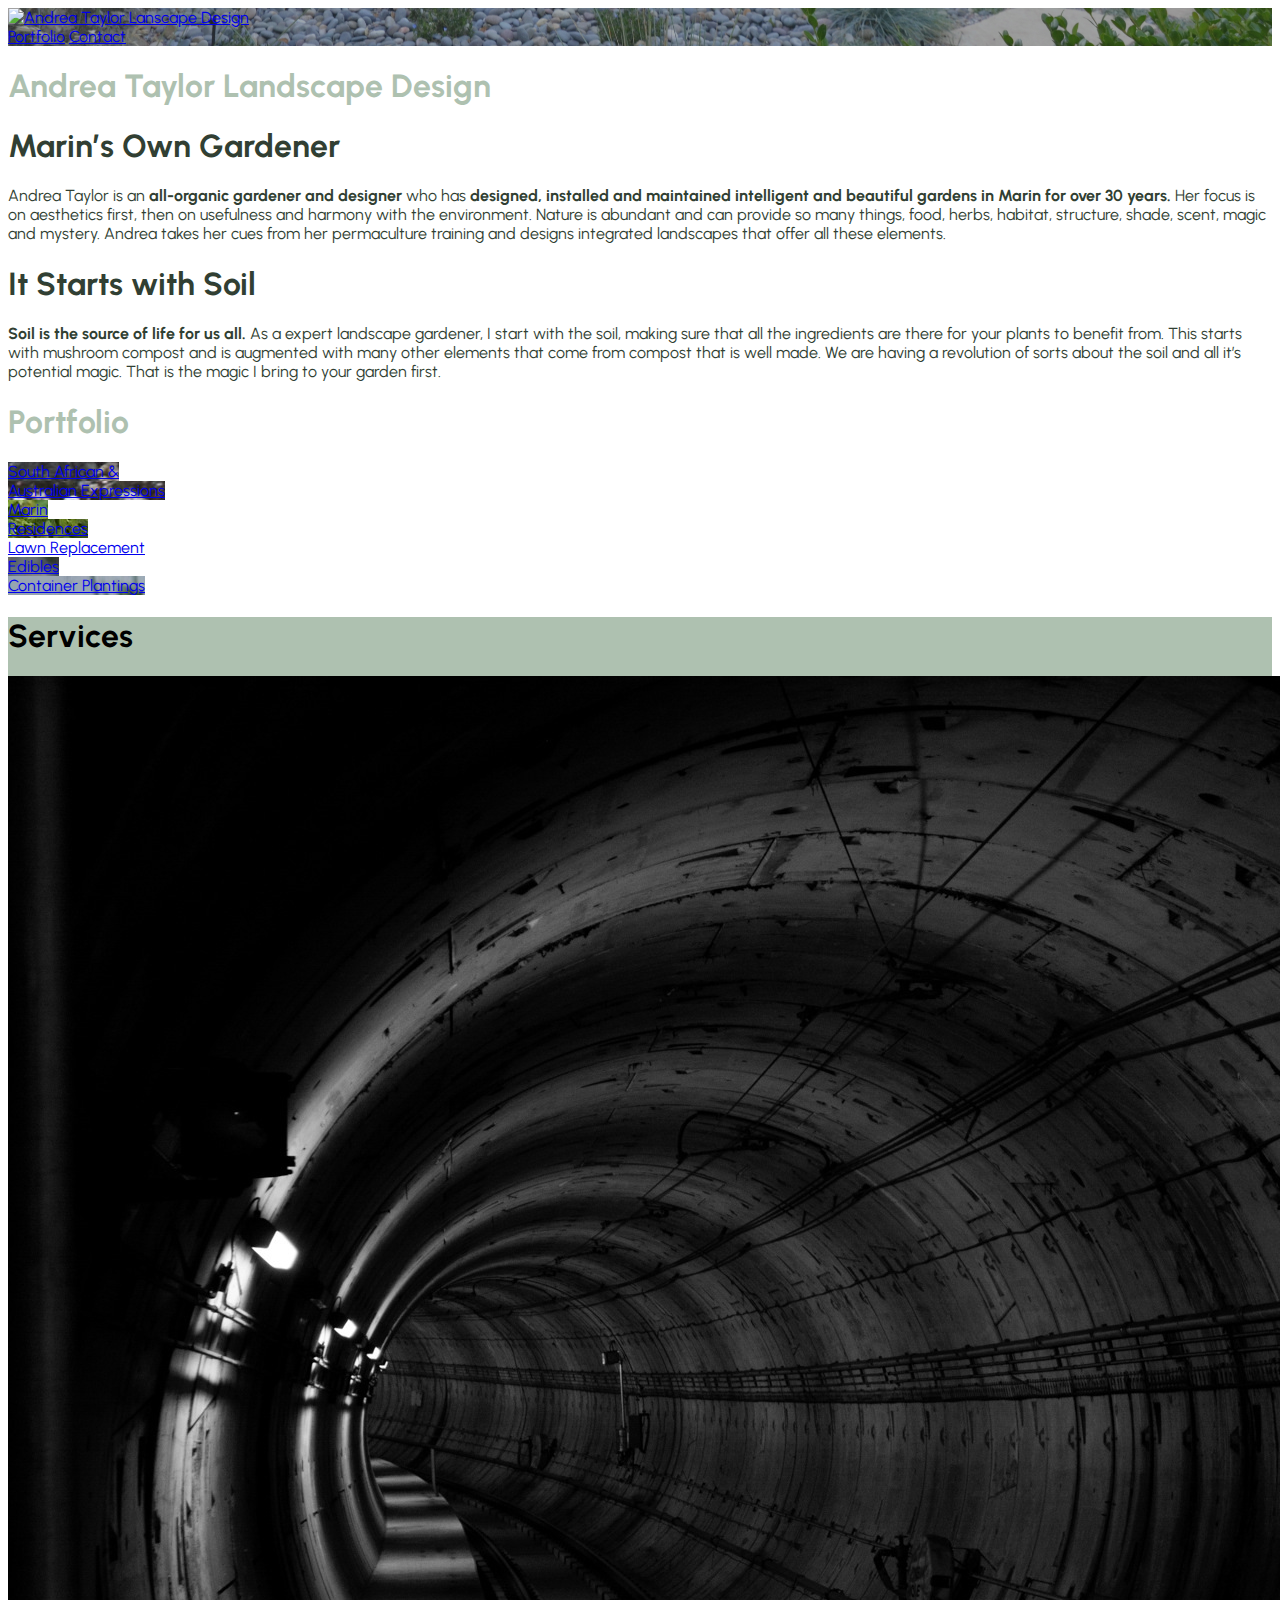
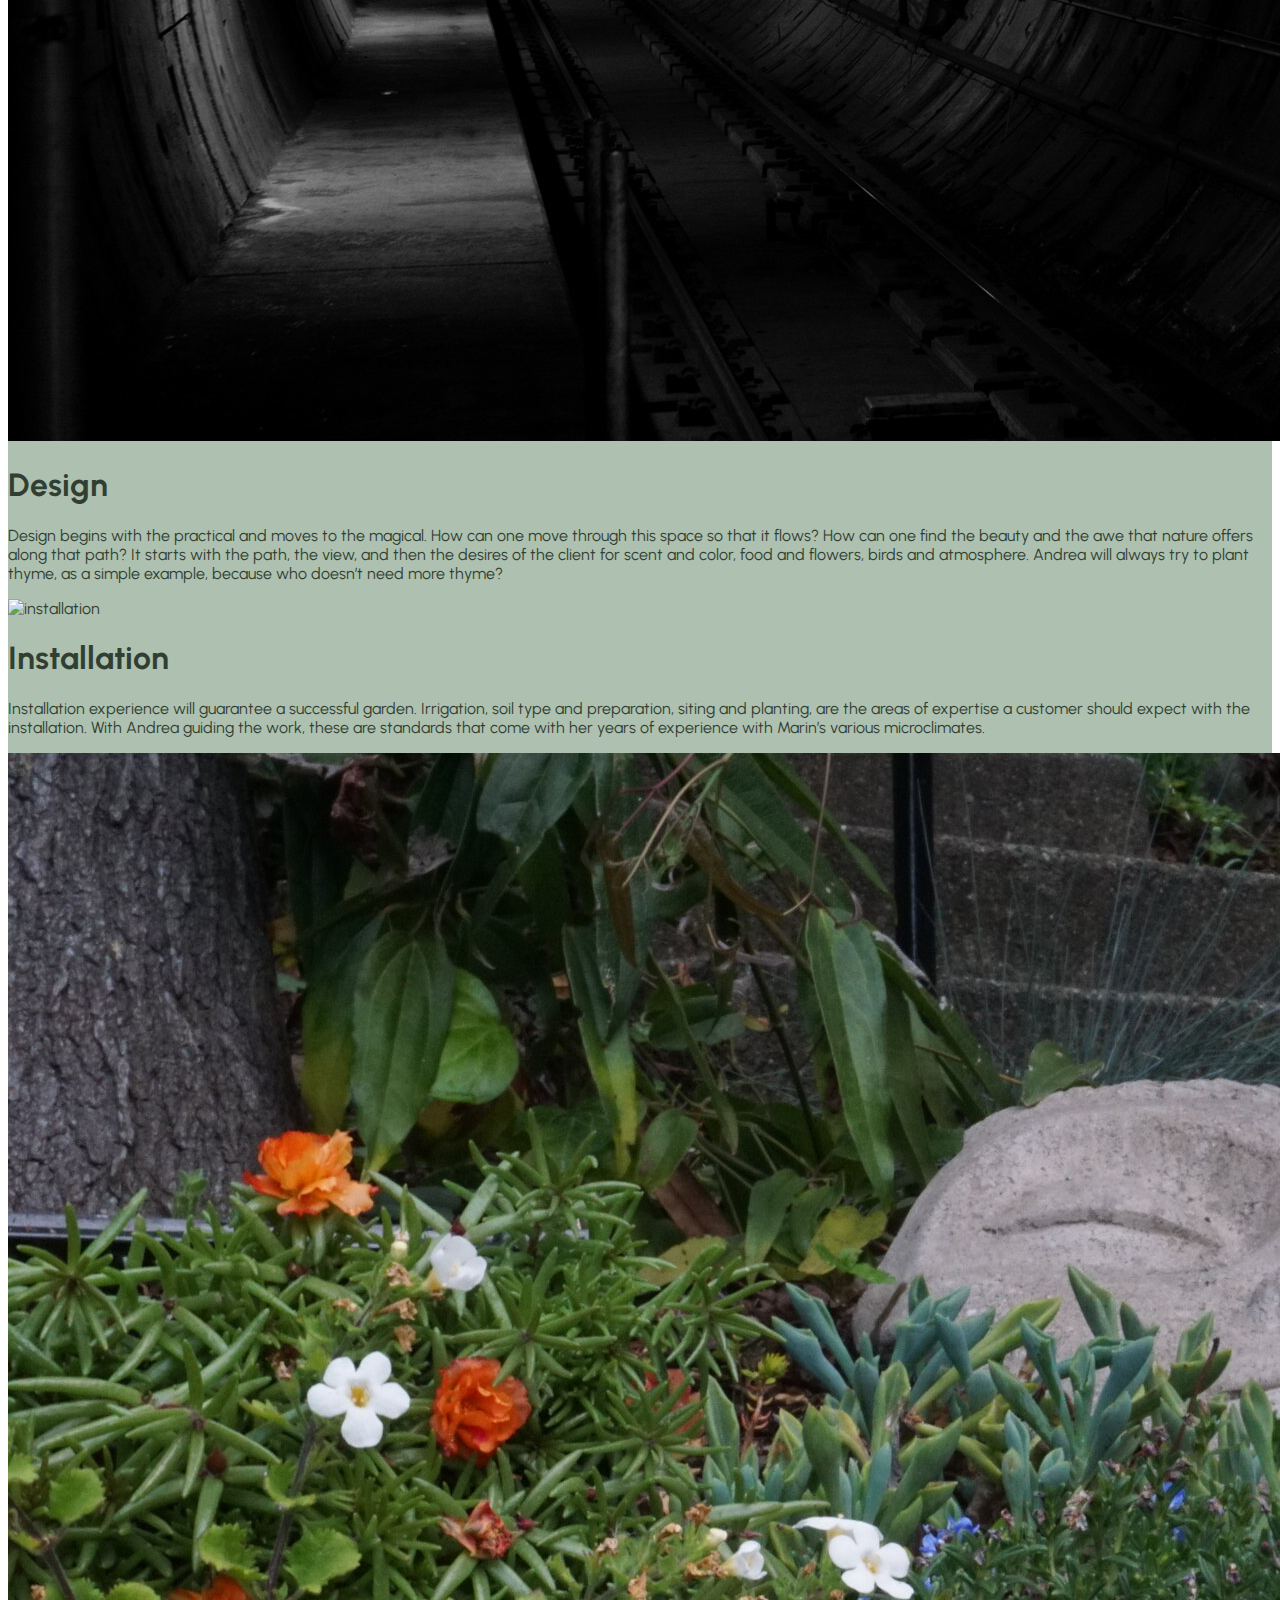
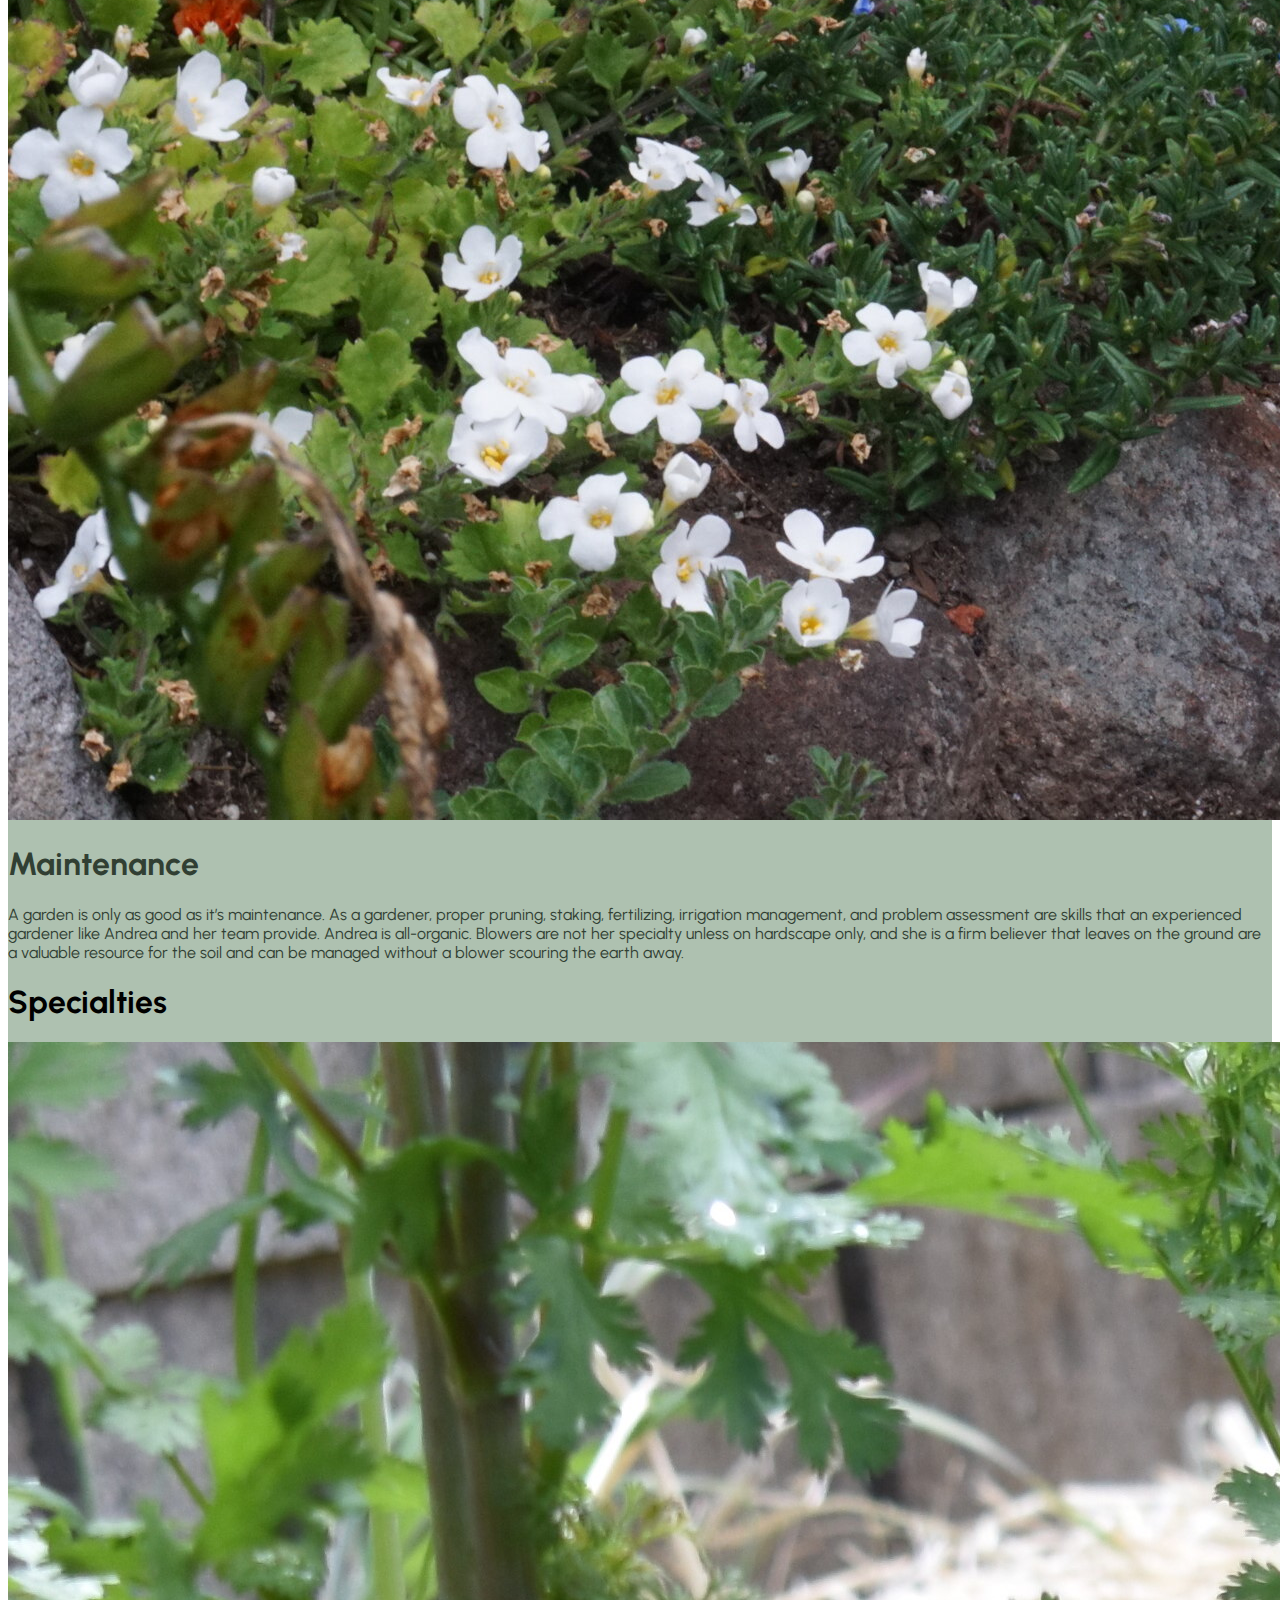
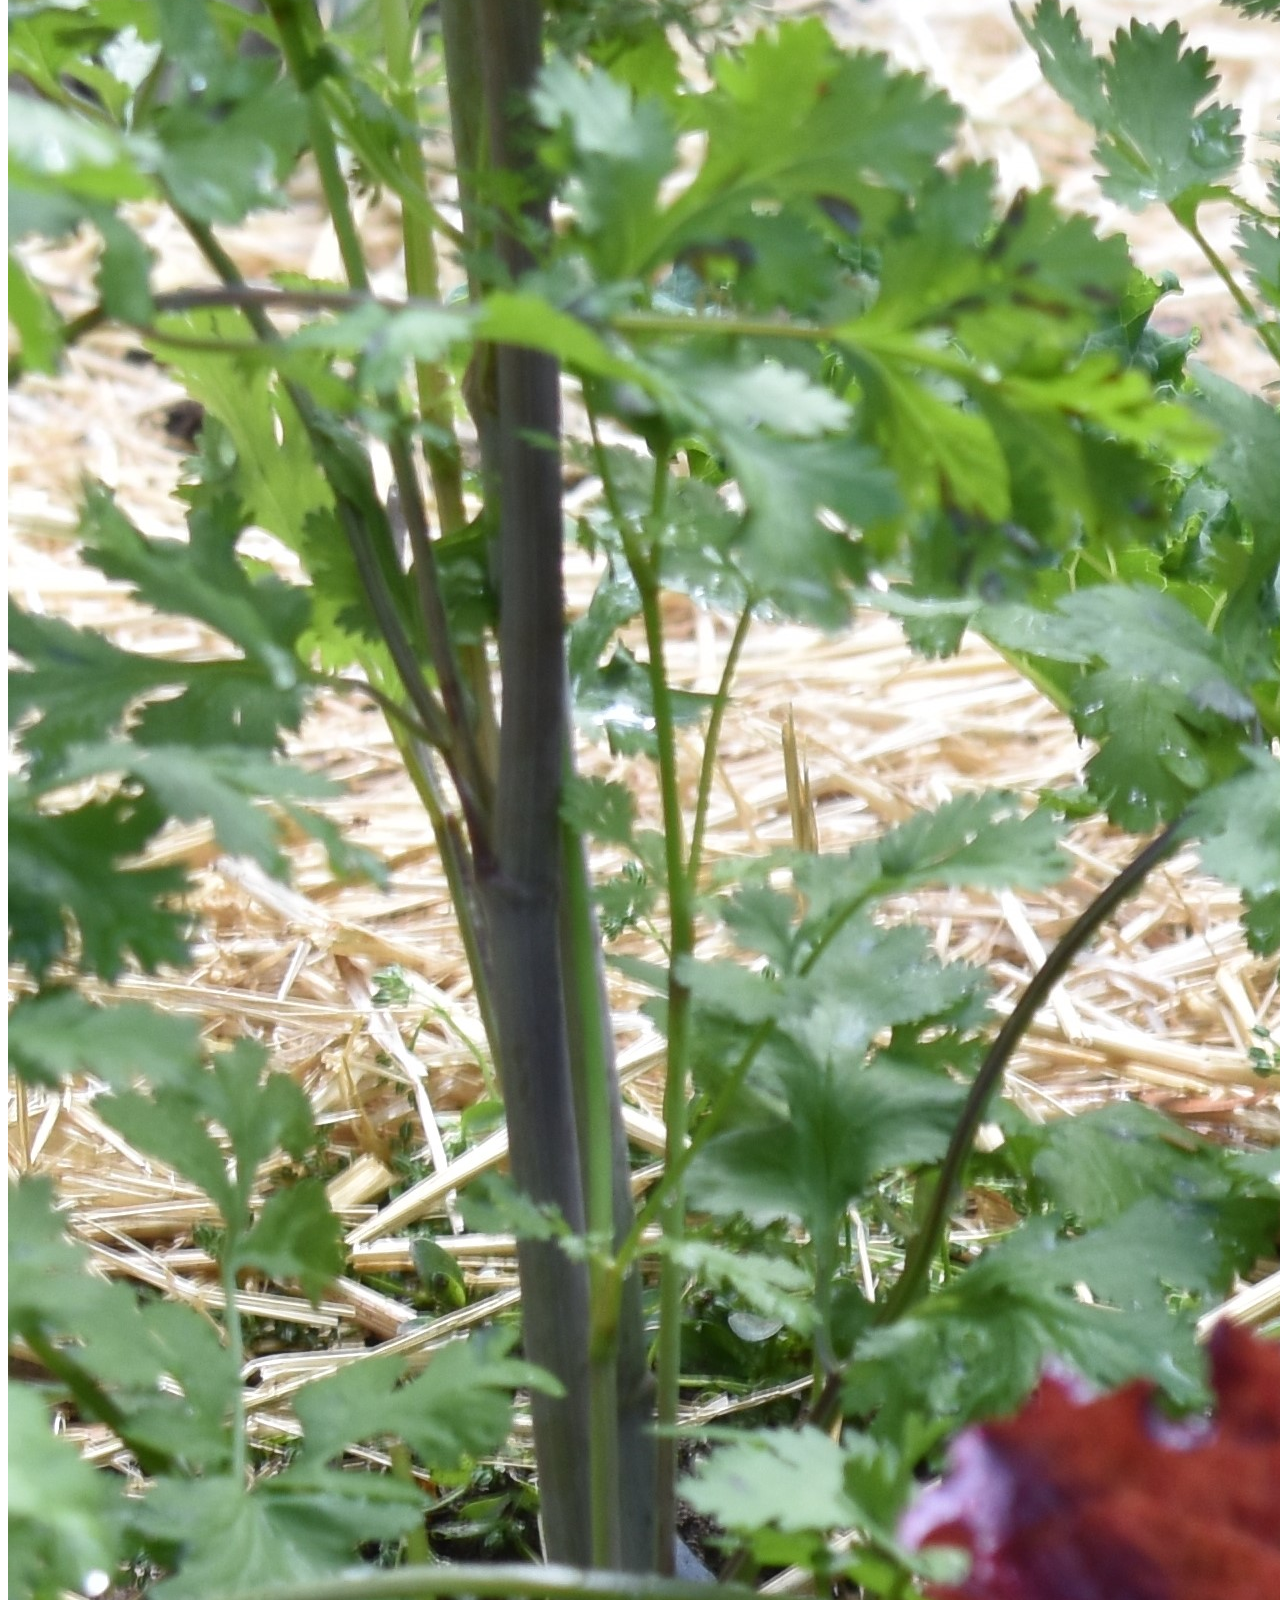
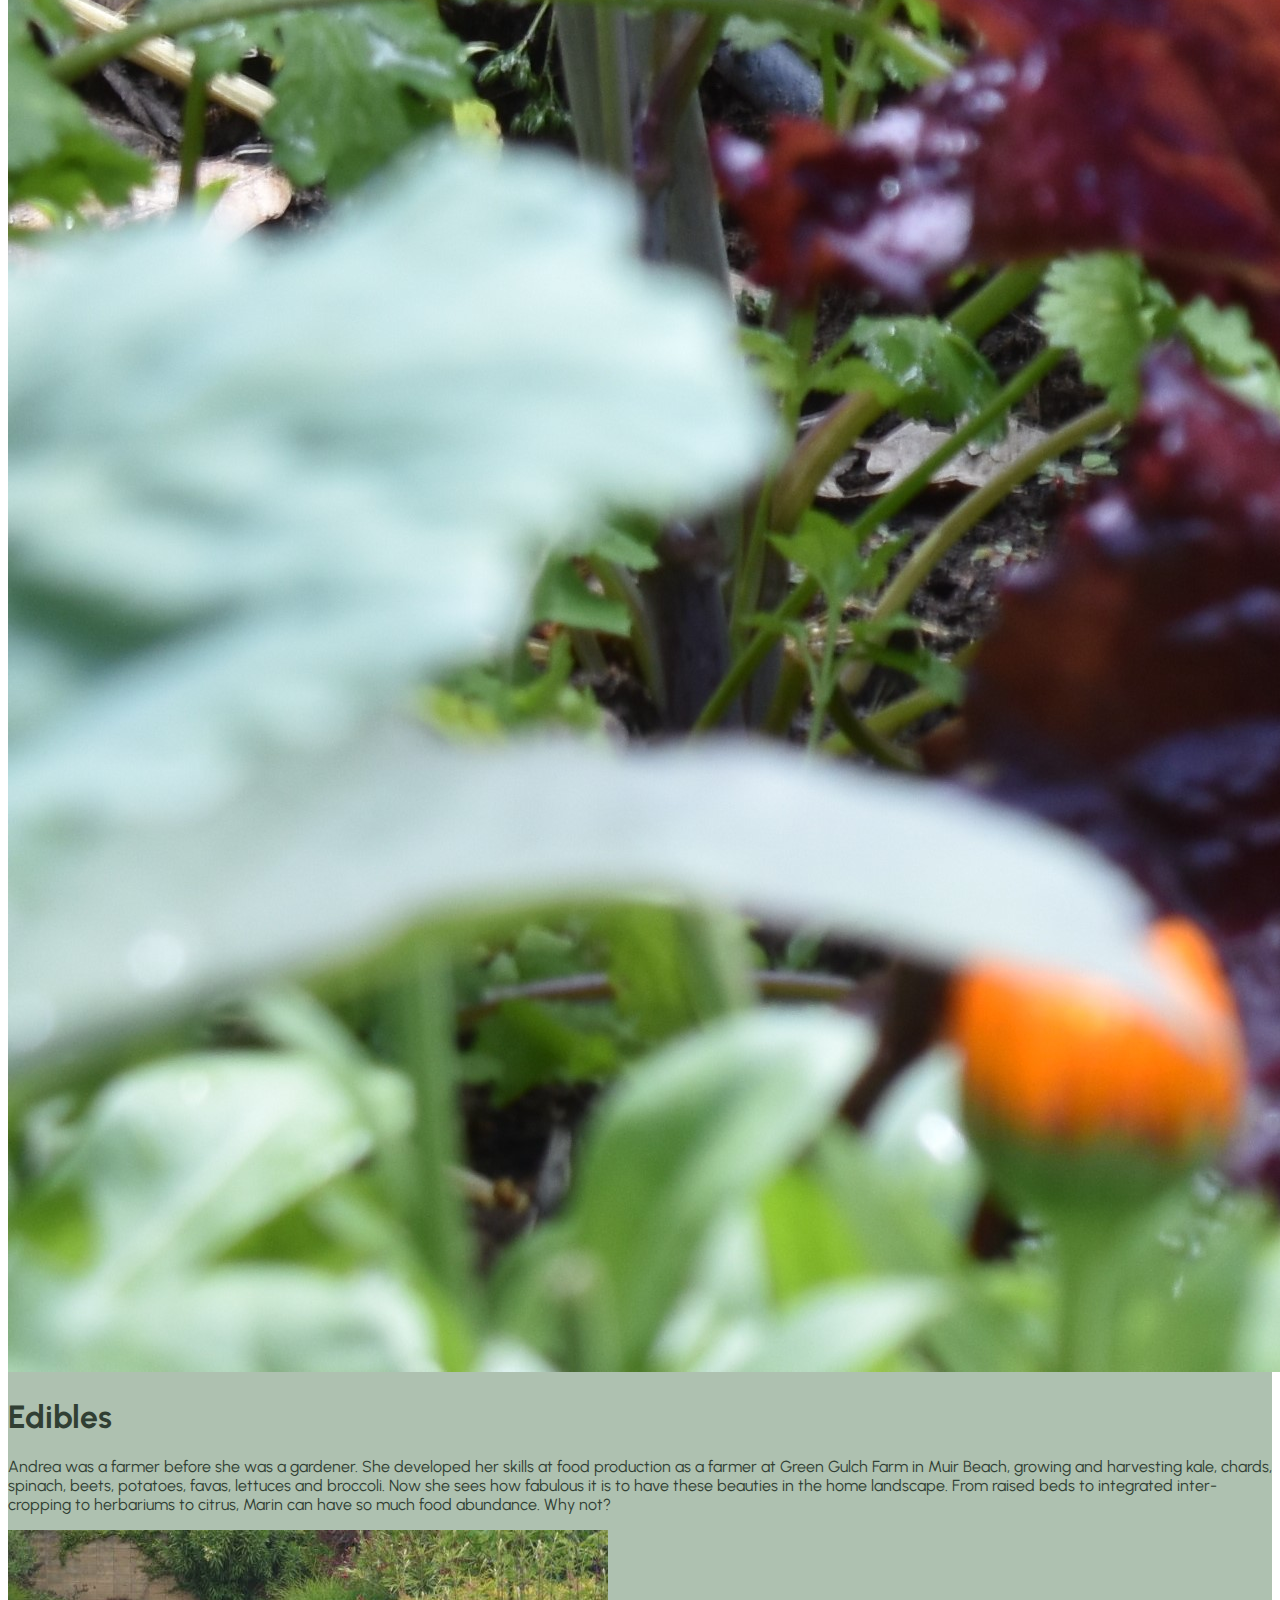
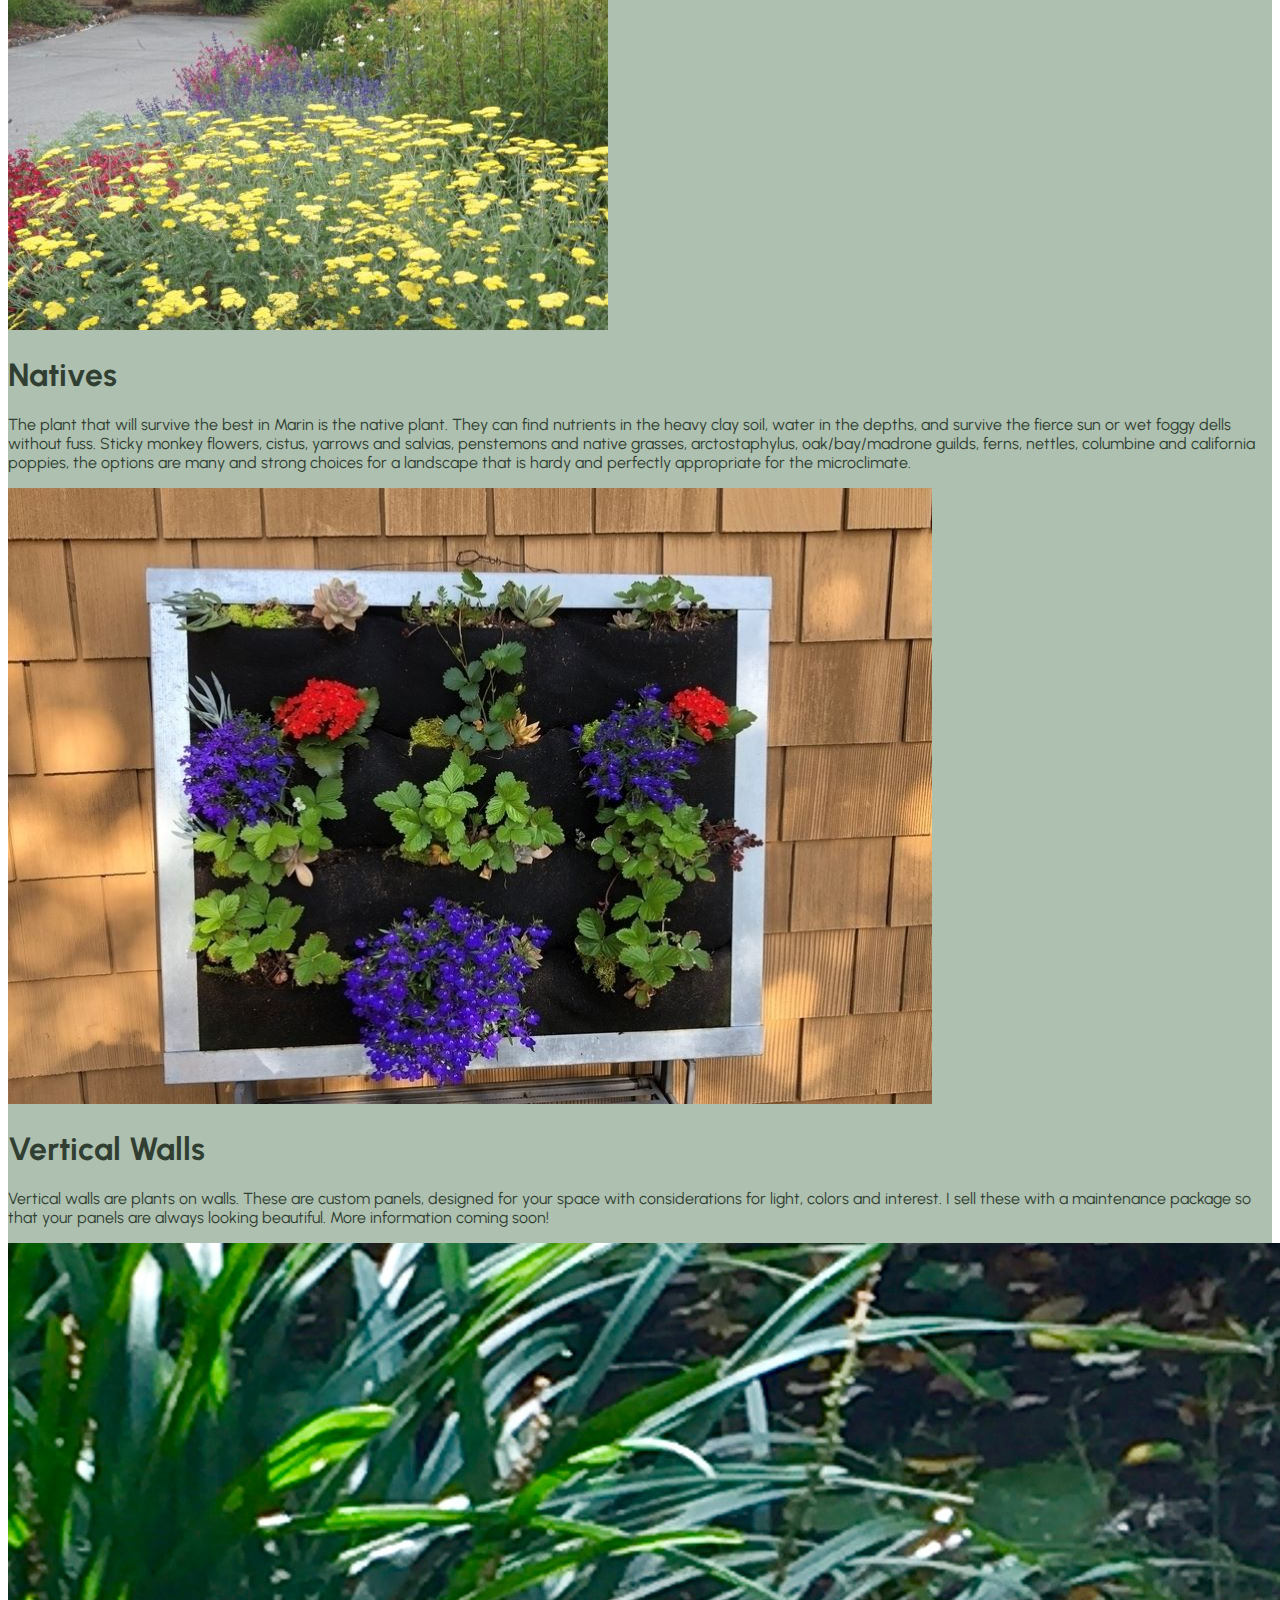
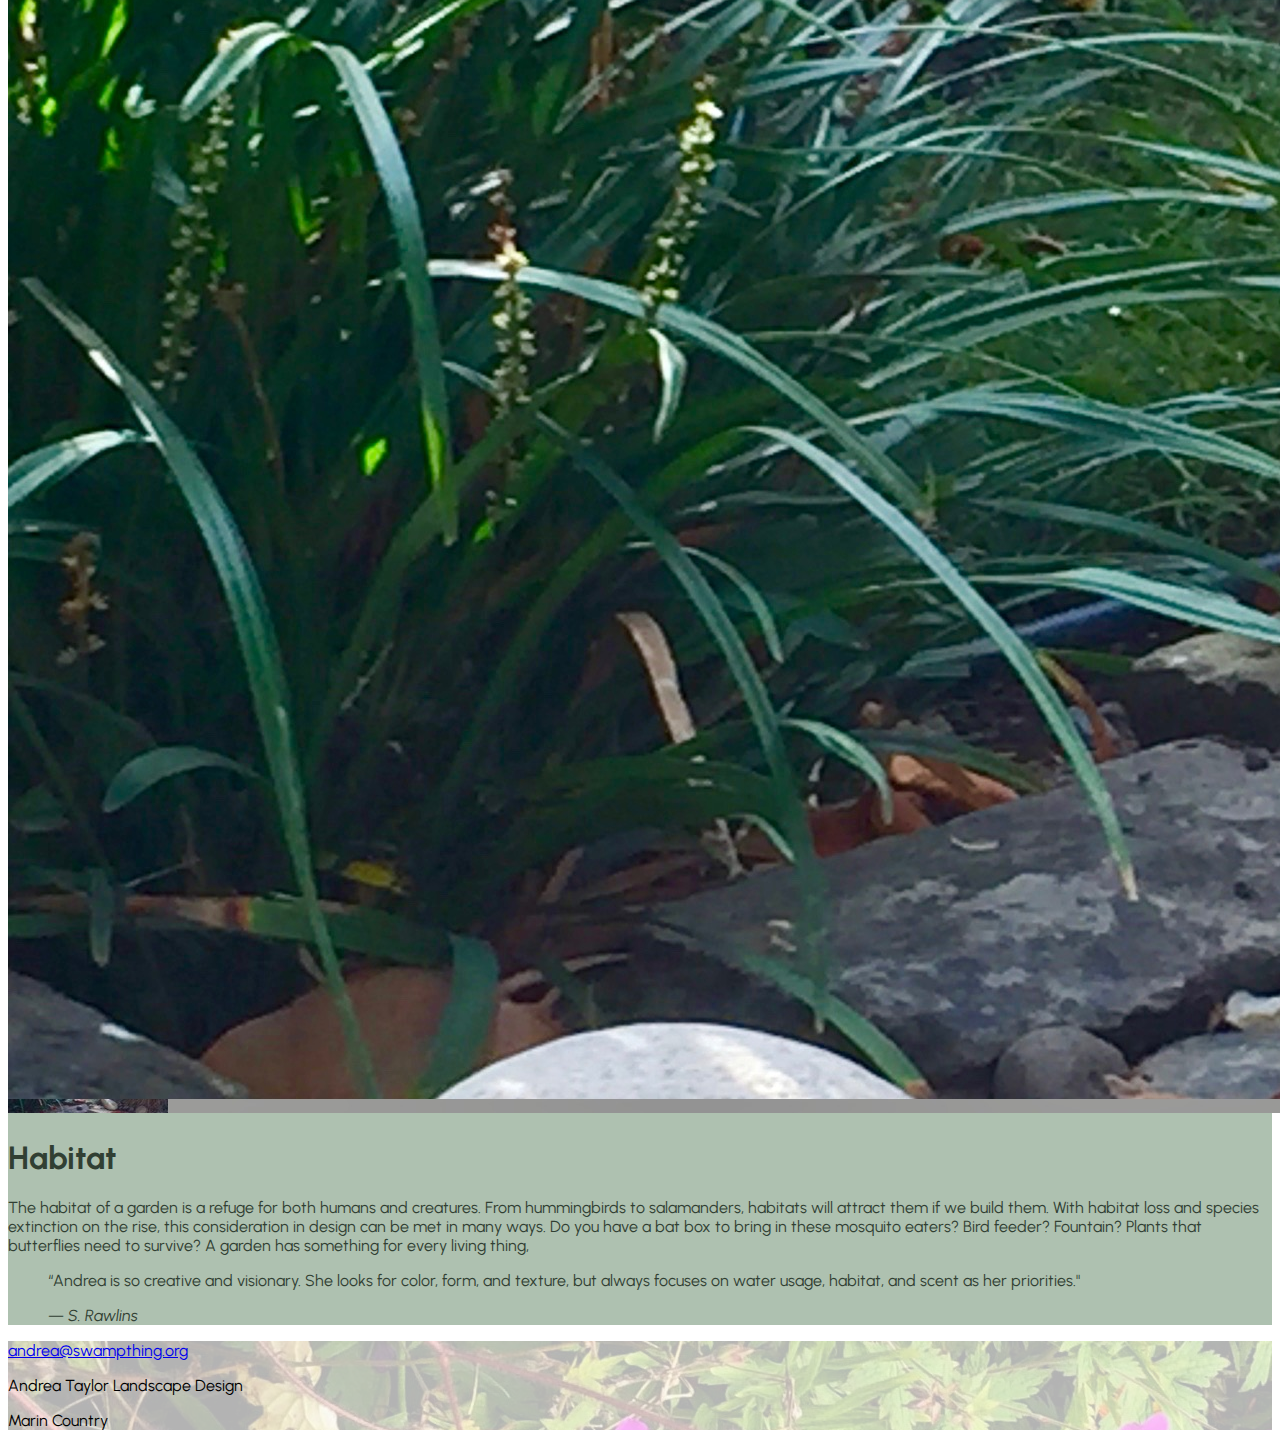
==== commit 5db2b299: "testing mobile breakpoint changes" ====
--- a/index.html
+++ b/index.html
@@ -23,16 +23,20 @@
 </nav>
 
     </div>
+        </div>
 
+        <h1 class="f-subheadline f1-m pl4-ns pl3 w-100" style="color:hsl(127, 13%, 72%)"> Andrea Taylor Landscape Design </h1>
+        <!--Intro statement-->
+        <div class="pa3 ph7-ns flex flex-wrap" style="color:hsl(127, 13%, 22%)">
+        <div class="w-100 w-100-m w-50-l pa3">    
+        <h1 class="f2 w-100"> Marin’s Own Gardener </h1>
+            <p class="pa2 f4 f5-m w-100 lh-copy"> Andrea Taylor is an <strong> all-organic gardener and designer </strong> who has <strong> designed, installed and maintained intelligent and beautiful gardens in Marin for over 30 years. </strong> Her focus is on aesthetics first, then on usefulness and harmony with the environment.  Nature is abundant and can provide so many things,  food, herbs, habitat, structure, shade, scent, magic and mystery. Andrea takes her cues from her permaculture training and designs integrated landscapes that offer all these elements.</p>
+    </div>
+        <div class="w-100 w-100-m w-50-l pl4 pa3">    
+        <h1 class="f2 w-100"> It Starts with Soil </h1>   
+        <p class="pa2 f4 f5-m w-100 lh-copy"> <strong> Soil is the source of life for us all. </strong> As a expert landscape gardener, I start with the soil, making sure that all the ingredients are there for your plants to benefit from. This starts with mushroom compost and is augmented with many other elements that come from compost that is well made. We are having a revolution of sorts about the soil and all it’s potential magic. That is the magic I bring to your garden first.</p>
         </div>
-        <h1 class="f-subheadline f1-m pl4-ns pl3 w-100" style="color:hsl(127, 13%, 72%)"> Andrea Taylor  Landscape Design </h1>
-        <!--Intro statement-->
-        <div class="pa3 pa4-ns flex flex-wrap" style="color:hsl(127, 13%, 22%)">
-        <h1 class="f2 w-100"> Marin’s Own Gardener </h1>
-        <p class="pa2 f4 w-100 w-100-m w-third-l lh-copy"> Andrea Taylor is an all-organic gardener and designer who has designed, installed and maintained intelligent and beautiful gardens in Marin for over 30 years. Her focus is on aesthetics first, then on usefulness and harmony with the environment.  Nature is abundant and can provide so many things,  food, herbs, habitat, structure, shade, scent, magic and mystery. Andrea takes her cues from her permaculture training and designs integrated landscapes that offer all these elements.</p> 
-        <p class="pa2 f4 w-100 w-100-m w-third-l lh-copy"> Soil is the source of life for us all. As a expert landscape gardener, I start with the soil, making sure that all the ingredients are there for your plants to benefit from. This starts with mushroom compost and is augmented with many other elements that come from compost that is well made. We are having a revolution of sorts about the soil and all it’s potential magic. That is the magic I bring to your garden first.</p>
         </div>
-       
              <!--Portfolio-->
        <main class="cf tc pa1 pb6">
    
@@ -45,7 +49,7 @@
         <a href="p5.html" class="db hide-child cover" style="background-image: url(img/portfolio/p5/head.jpg)"><span class="white f3-l f4-m db child bg-black-40 pv5-m pv6-l pa3"> Marin <br> Residences </span></a>
         </div>  
         <div class="pa2 w-third">
-        <a href="#p1top" class="db hide-child cover" style="background-image: url(img/portfolio/p1/head.jpg)"><span class="white f3-l f4-m db child bg-black-40 pv5-m pv6-l pa3"> Lawn Replacement </span></a>
+        <a href="p1.html" class="db hide-child cover" style="background-image: url(img/portfolio/p1/head.jpg)"><span class="white f3-l f4-m db child bg-black-40 pv5-m pv6-l pa3"> Lawn Replacement </span></a>
         </div> 
         <div class="pa2 w-third">
         <a href="p6.html" class="db hide-child cover" style="background-image: url(img/portfolio/p6/head.jpg)"><span class="white f3-l f4-m db child bg-black-40 pv5-m pv6-l pa3"> Edibles </span></a>
@@ -64,7 +68,7 @@
         <div class="pa2 pa3-ns w-100 w-50-ns w-third-l">
   <img src="img/design.jpg" class="w-100 f4 measure" alt="design">
   <h1 class="f2">Design</h1>
-            <p class="measure lh-copy f4">
+            <p class="measure lh-copy f4 f5-m">
    Design begins with the practical and moves to the magical. How can one move through this space so that it flows? How can one find the beauty and the awe that nature offers along that path? It starts with the path, the view, and then the desires of the client for scent and color, food and flowers, birds and atmosphere. Andrea will always try to plant thyme, as a simple example, because who doesn’t need more thyme?
   </p>
 </div>
@@ -72,7 +76,7 @@
  
  <img src="img/installation.jpg" class="w-100 f4 measure" alt="installation">
             <h1 class="f2">Installation </h1>
-  <p class="measure lh-copy f4">
+  <p class="measure lh-copy f4 f5-m">
    Installation experience will guarantee a successful garden. Irrigation, soil type and preparation, siting and planting, are the areas of expertise a customer should expect with the installation. With Andrea guiding the work, these are standards that come with her years of experience with Marin’s various microclimates. 
   </p>
             </div>     
@@ -80,7 +84,7 @@
  
   <img src="img/maintenace.jpg" class="w-100 f4 measure" alt="maintenance">
   <h1 class="f2">Maintenance</h1>
-                <p class="measure lh-copy f4">
+                <p class="measure lh-copy f4 f5-m">
   A garden is only as good as it’s maintenance. As a gardener, proper pruning, staking, fertilizing, irrigation management, and problem assessment are skills that an experienced gardener like Andrea and her team provide. Andrea is all-organic. Blowers are not her specialty unless on hardscape only, and she is a firm believer that leaves on the ground are a valuable resource for the soil and can be managed without a blower scouring the earth away. 
   </p>
 </div>   
@@ -93,7 +97,7 @@
         <div class="pa2 pa3-ns w-100 w-50-m w-third-l">
   <img src="img/edibles.jpg" class="w-100 f4 measure " alt="edibles">
             <h1 class="f2">Edibles</h1>
-            <p class="measure lh-copy f4">
+            <p class="measure lh-copy f4 f5-m">
    Andrea was a farmer before she was a gardener. She developed her skills at food production as a farmer at Green Gulch Farm in Muir Beach, growing and harvesting kale, chards, spinach, beets, potatoes, favas, lettuces and broccoli. Now she sees how fabulous it is to have these beauties in the home landscape. From raised beds to integrated inter-cropping to herbariums to citrus, Marin can have so much food abundance. Why not?
   </p>
 </div>
@@ -101,7 +105,7 @@
   
   <img src="img/natives.jpg" class="w-100 f4 measure" alt="natives">
     <h1 class="f2">Natives</h1>       
-  <p class="measure lh-copy f4">
+  <p class="measure lh-copy f4 f5-m">
   The plant that will survive the best in Marin is the native plant. They can find nutrients in the heavy clay soil, water in the depths, and survive the fierce sun or wet foggy dells without fuss. Sticky monkey flowers, cistus, yarrows and salvias, penstemons and native grasses, arctostaphylus, oak/bay/madrone guilds, ferns, nettles, columbine and california poppies, the options are many and strong choices for a landscape that is hardy and perfectly appropriate for the microclimate.
   </p>
 </div>   
@@ -109,7 +113,7 @@
   
   <img src="img/vertical.jpg" class="w-100 f4 measure" alt="vertical walls">
                 <h1 class="f2">Vertical Walls</h1>
-  <p class="measure lh-copy f4">
+  <p class="measure lh-copy f4 f5-m">
    Vertical walls are plants on walls. These are custom panels, designed for your space with considerations for light, colors and interest. I sell these with a maintenance package so that your panels are always looking beautiful. More information coming soon!
   </p>
 </div>   
@@ -117,7 +121,7 @@
   
   <img src="img/habitat.jpg" class="w-100 f4 measure" alt="habitat">
     <h1 class="f2">Habitat</h1>            
-  <p class="measure lh-copy f4">
+  <p class="measure lh-copy f4 f5-m">
 The habitat of a garden is a refuge for both humans and creatures. From hummingbirds to salamanders, habitats will attract them if we build them. With habitat loss and species extinction on the rise, this consideration in design can be met in many ways. Do you have a bat box to bring in these mosquito eaters? Bird feeder? Fountain? Plants that butterflies need to survive? A garden has something for every living thing,
   </p>
 </div> 
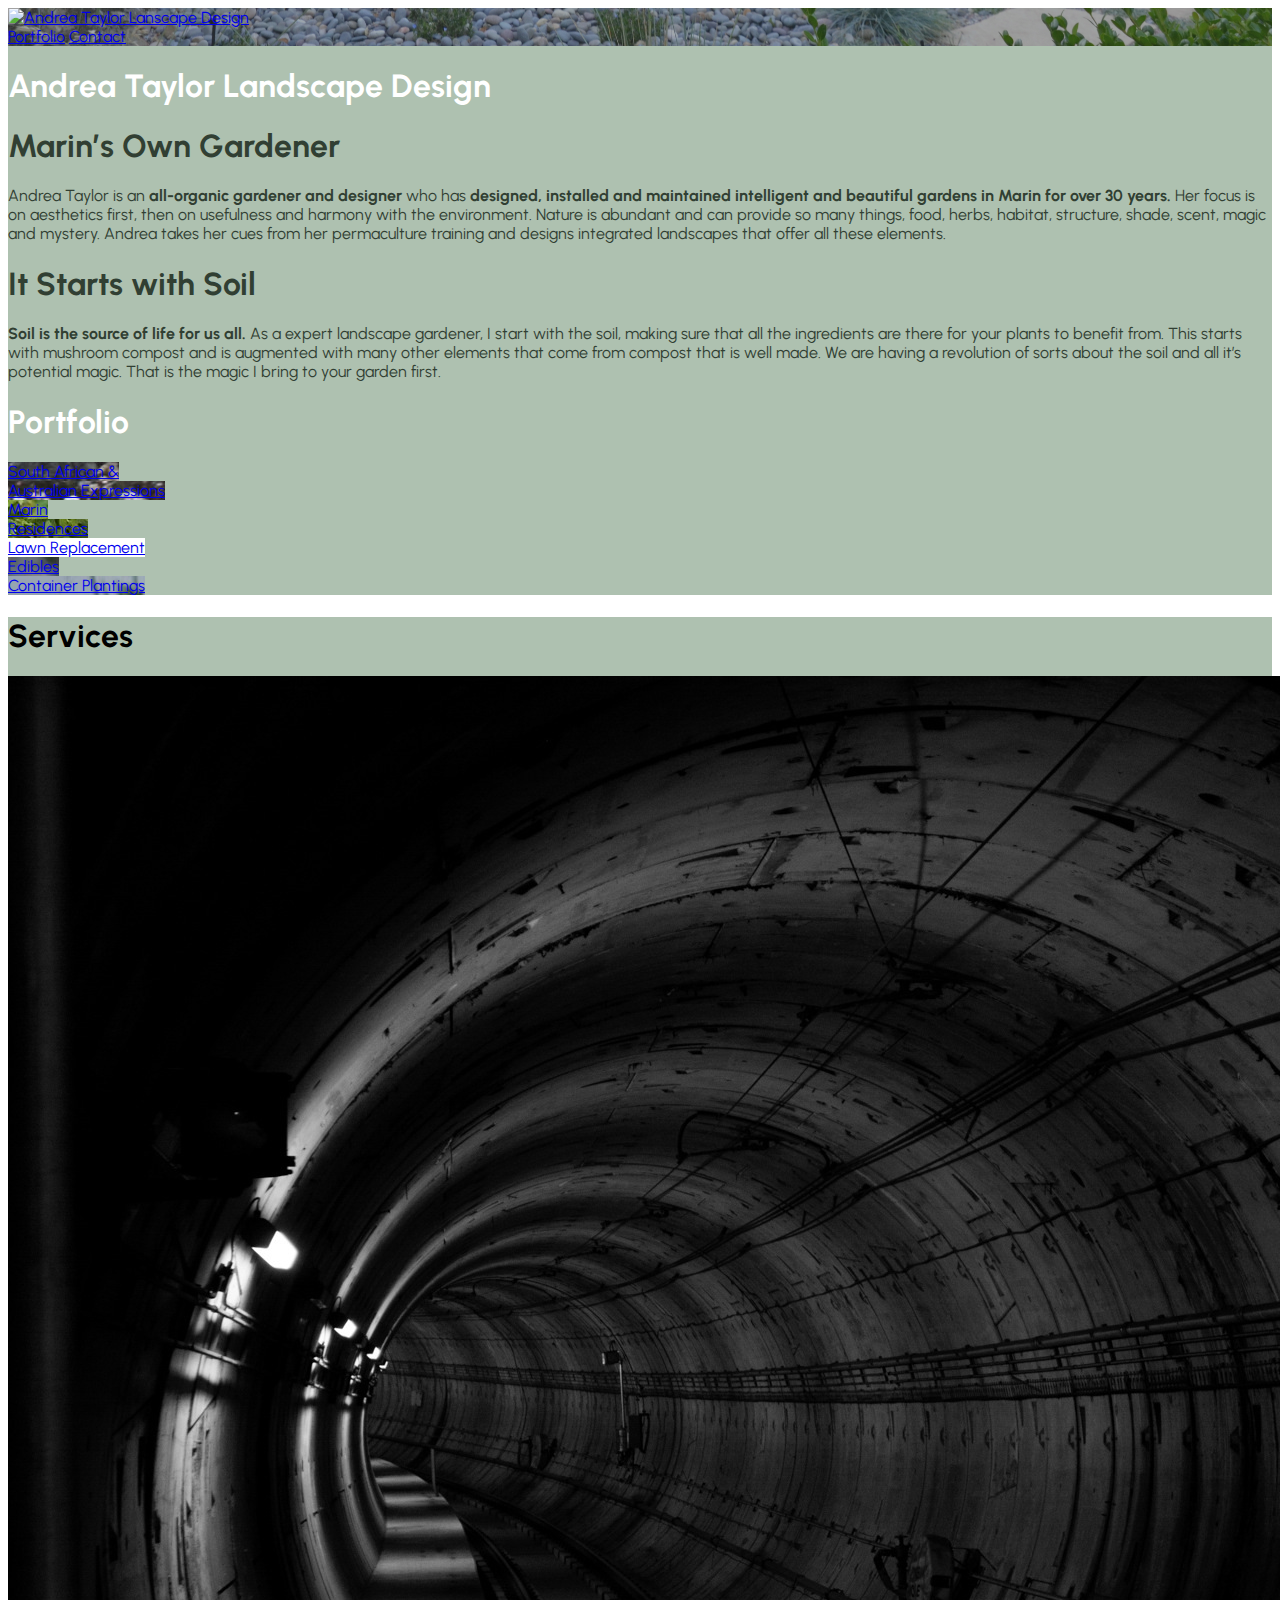
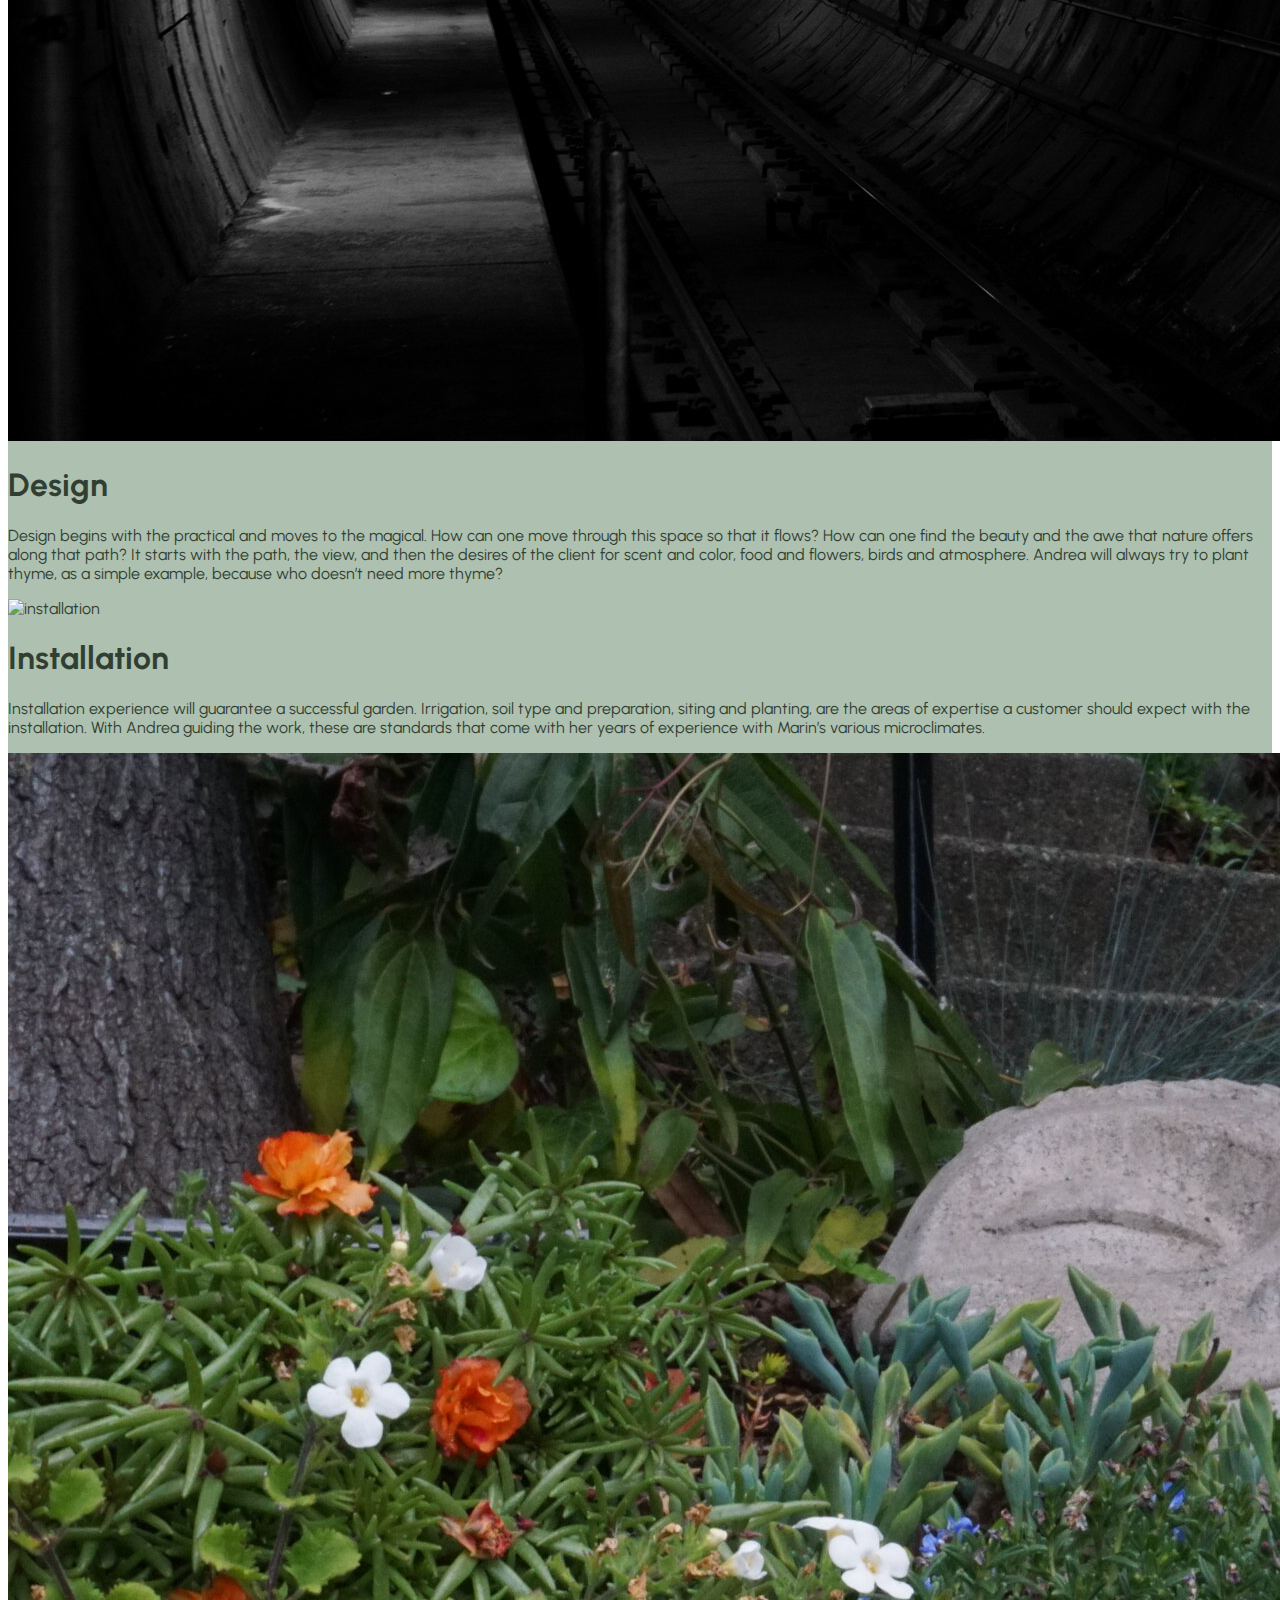
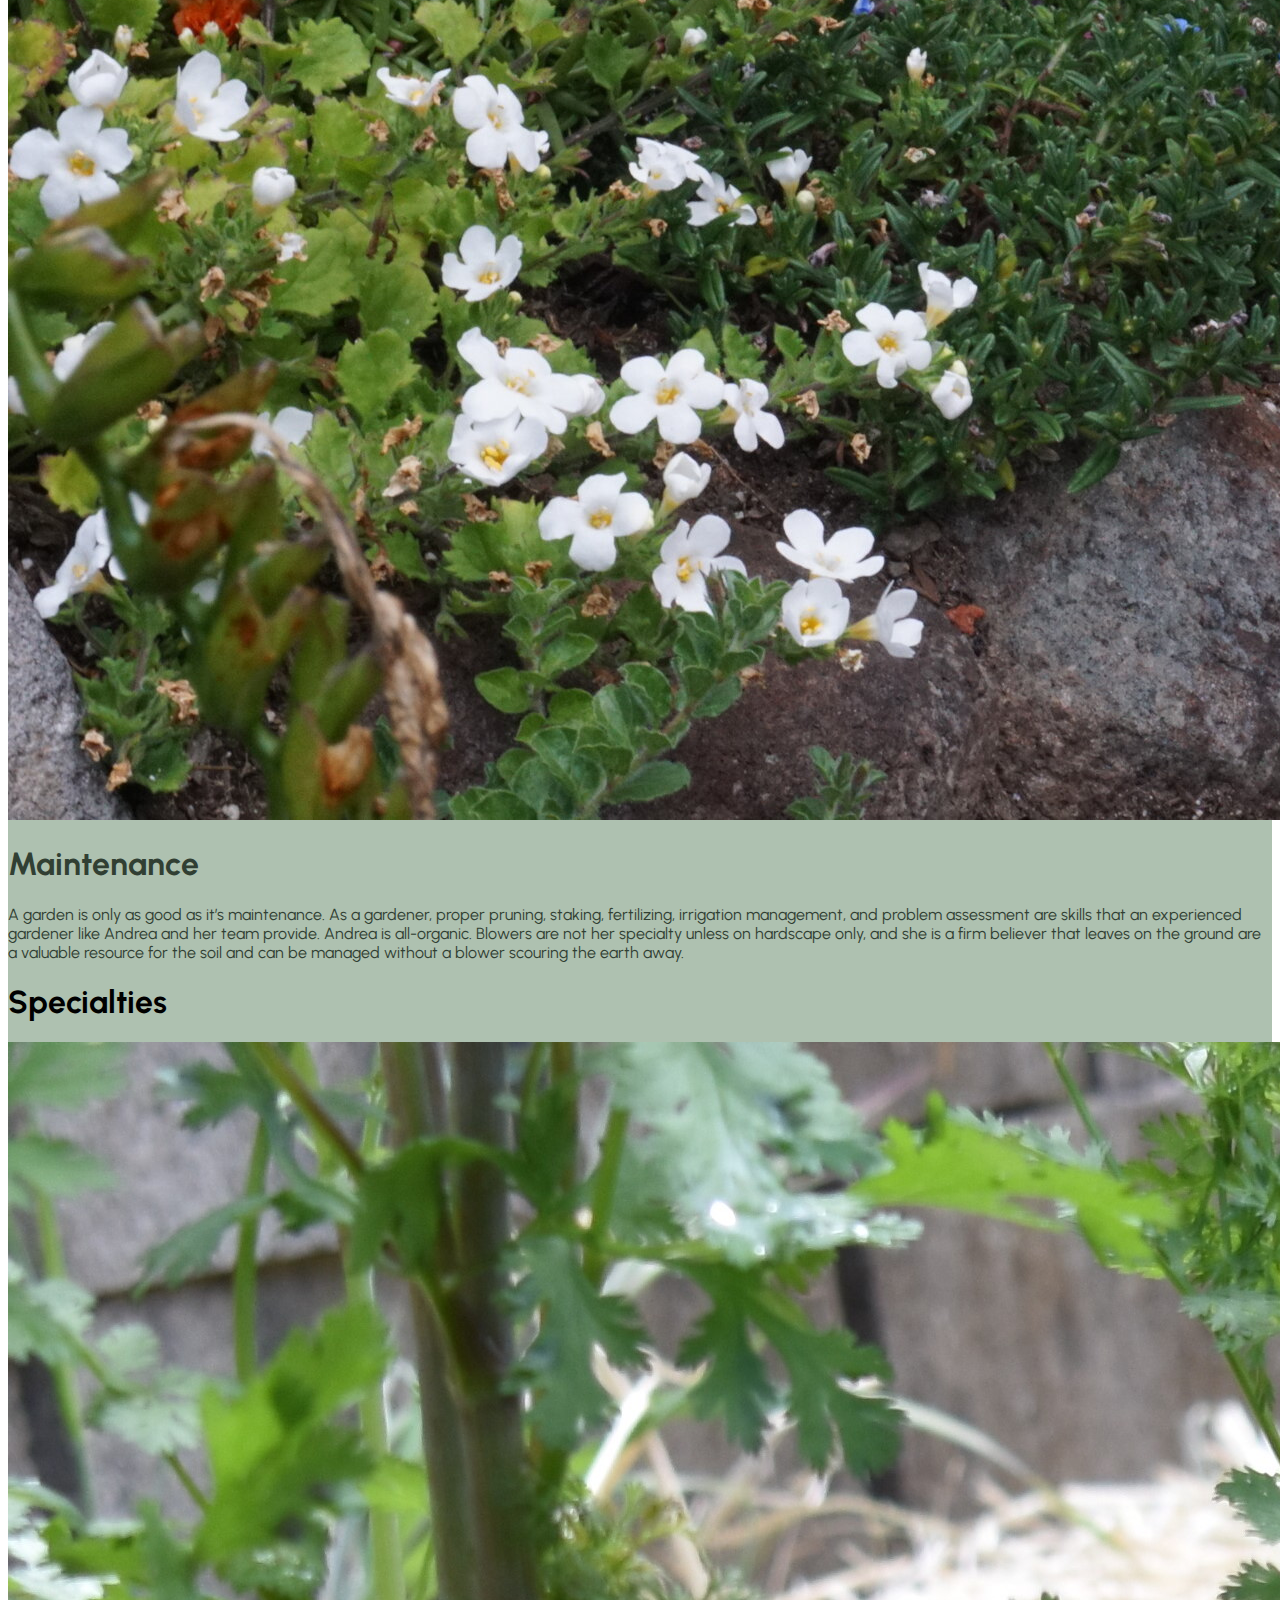
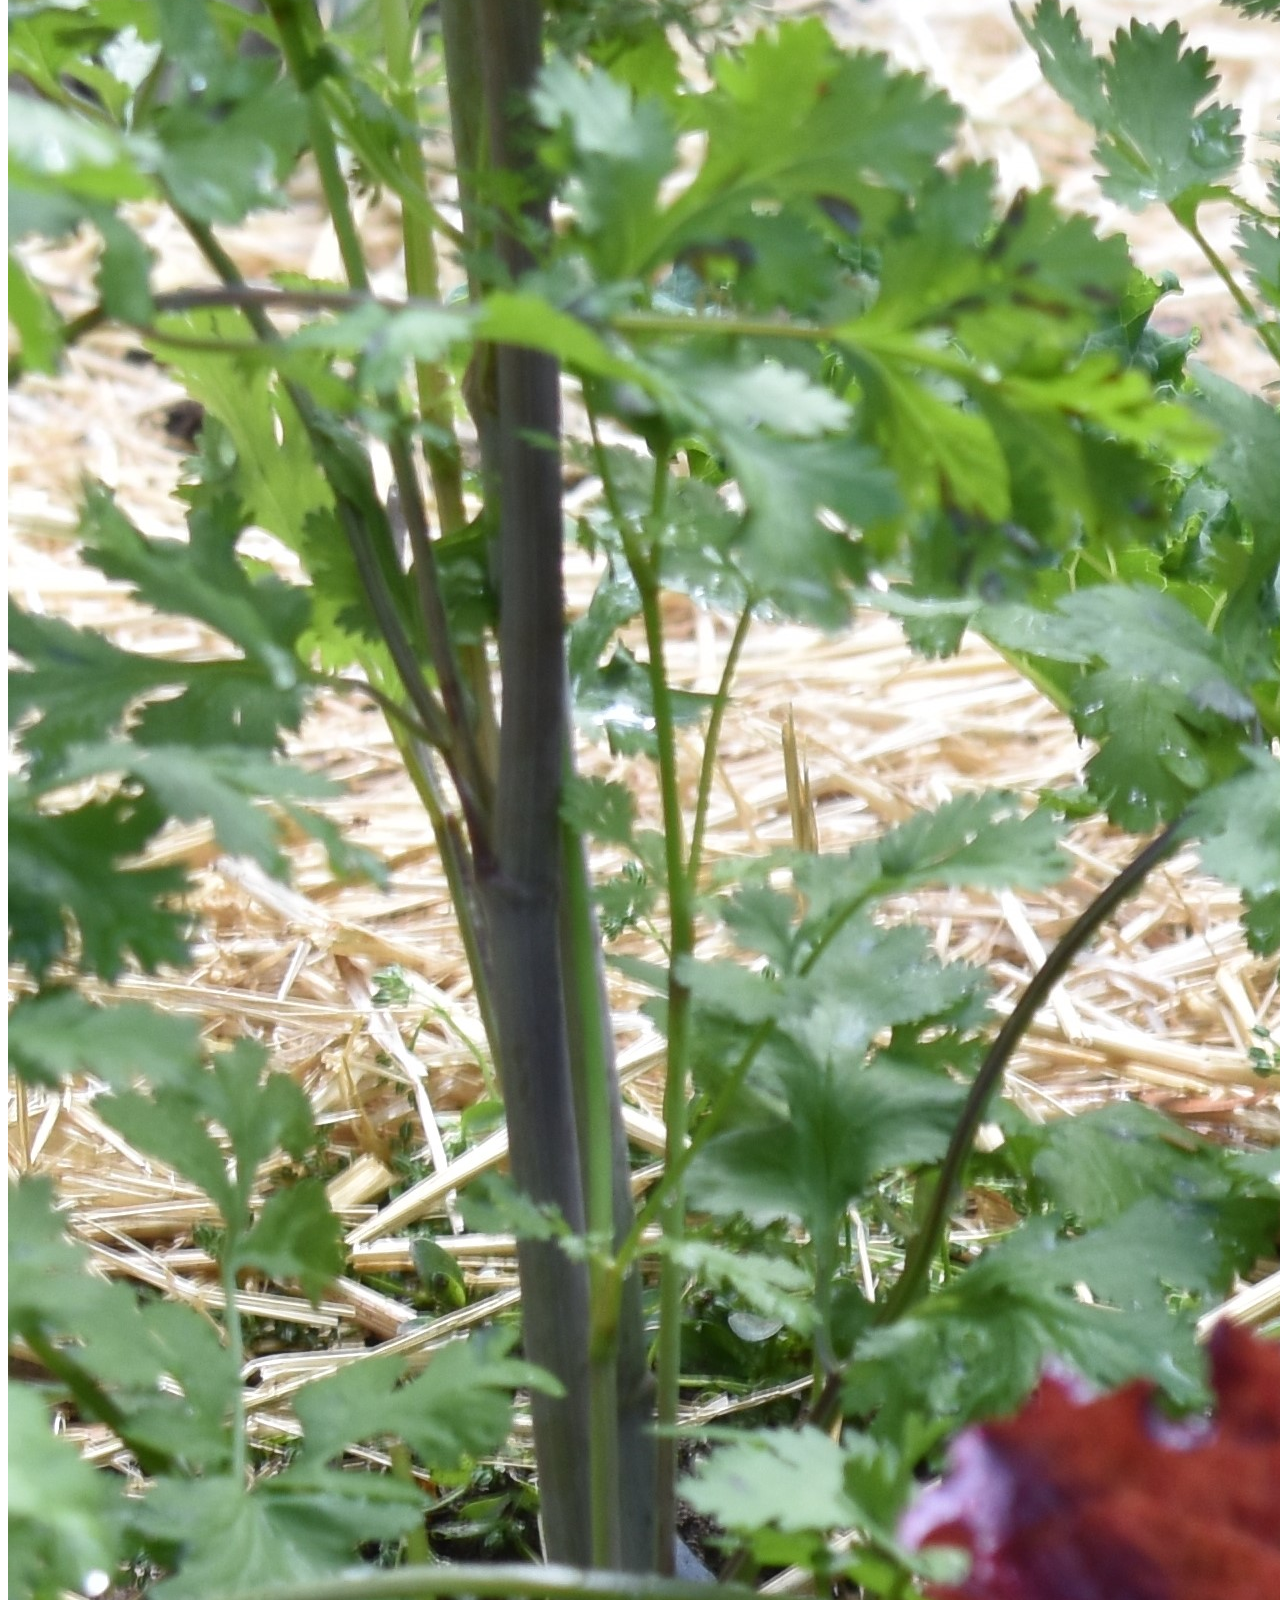
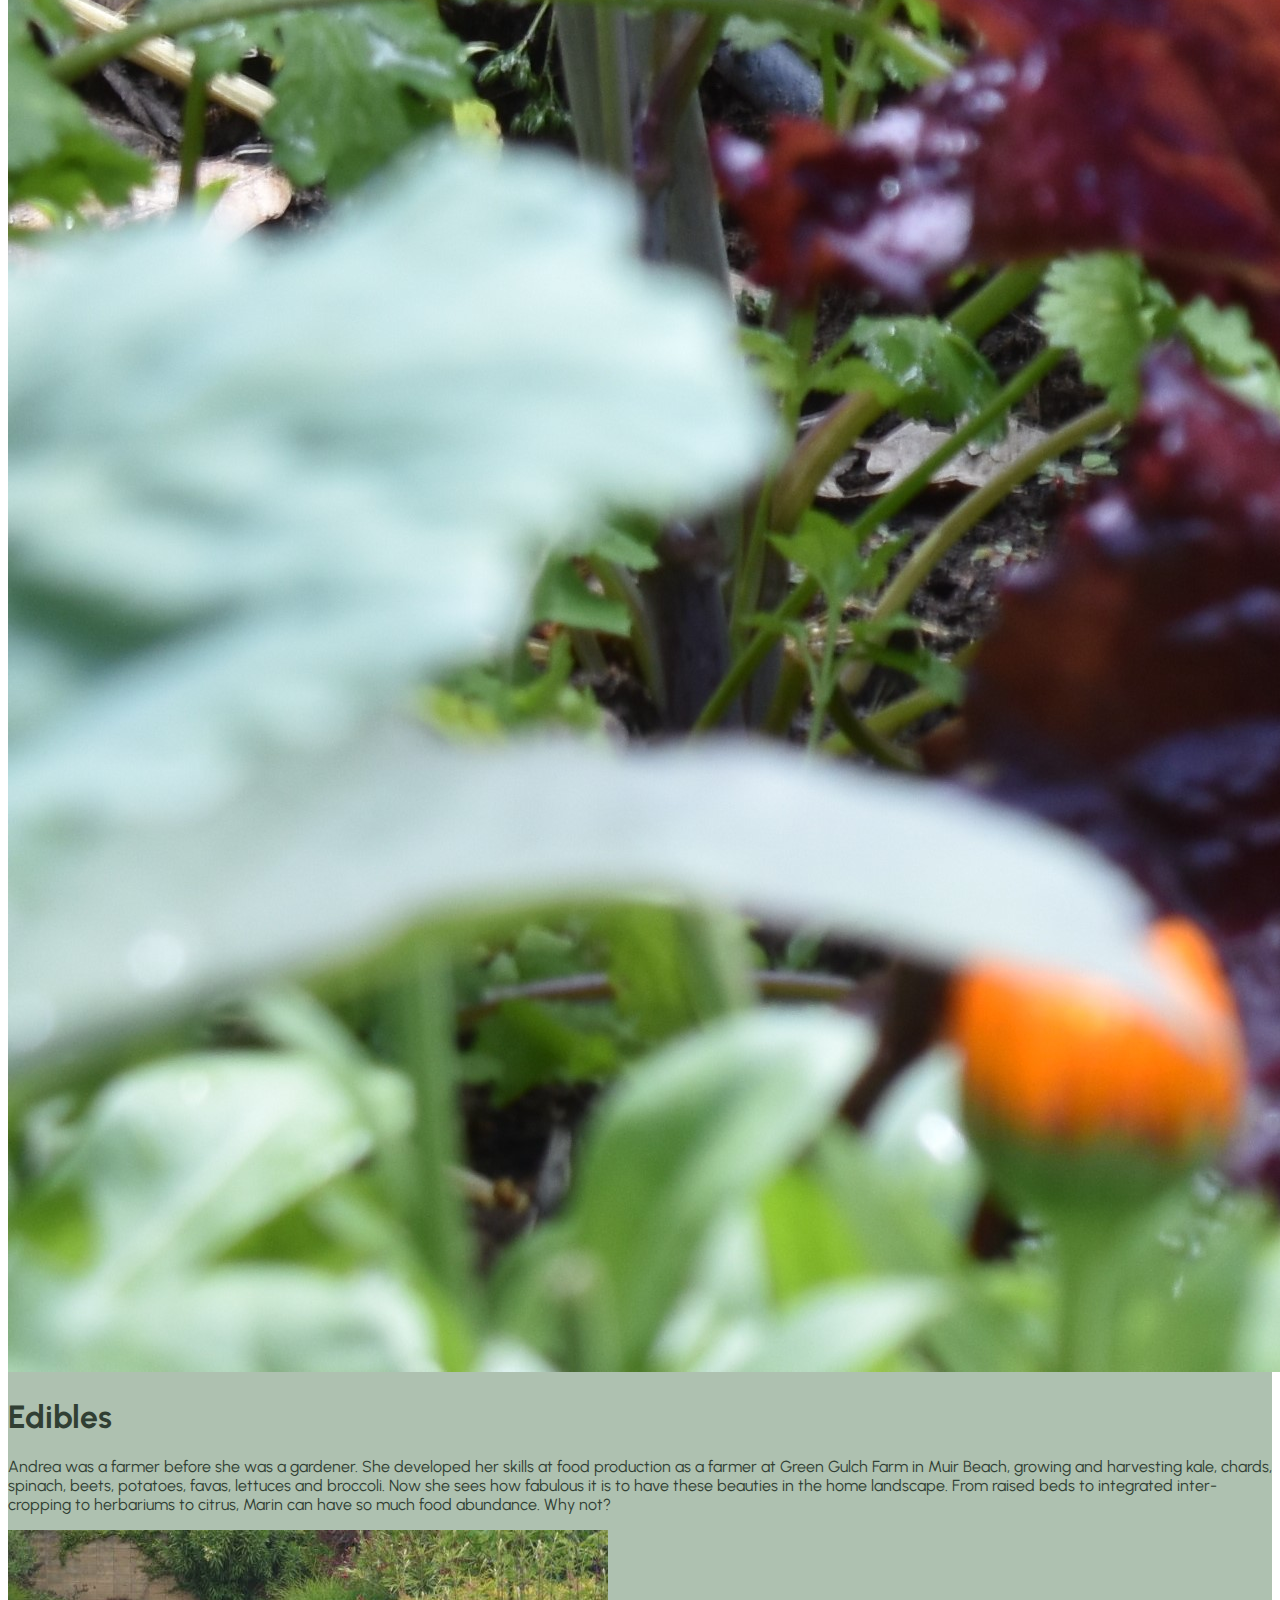
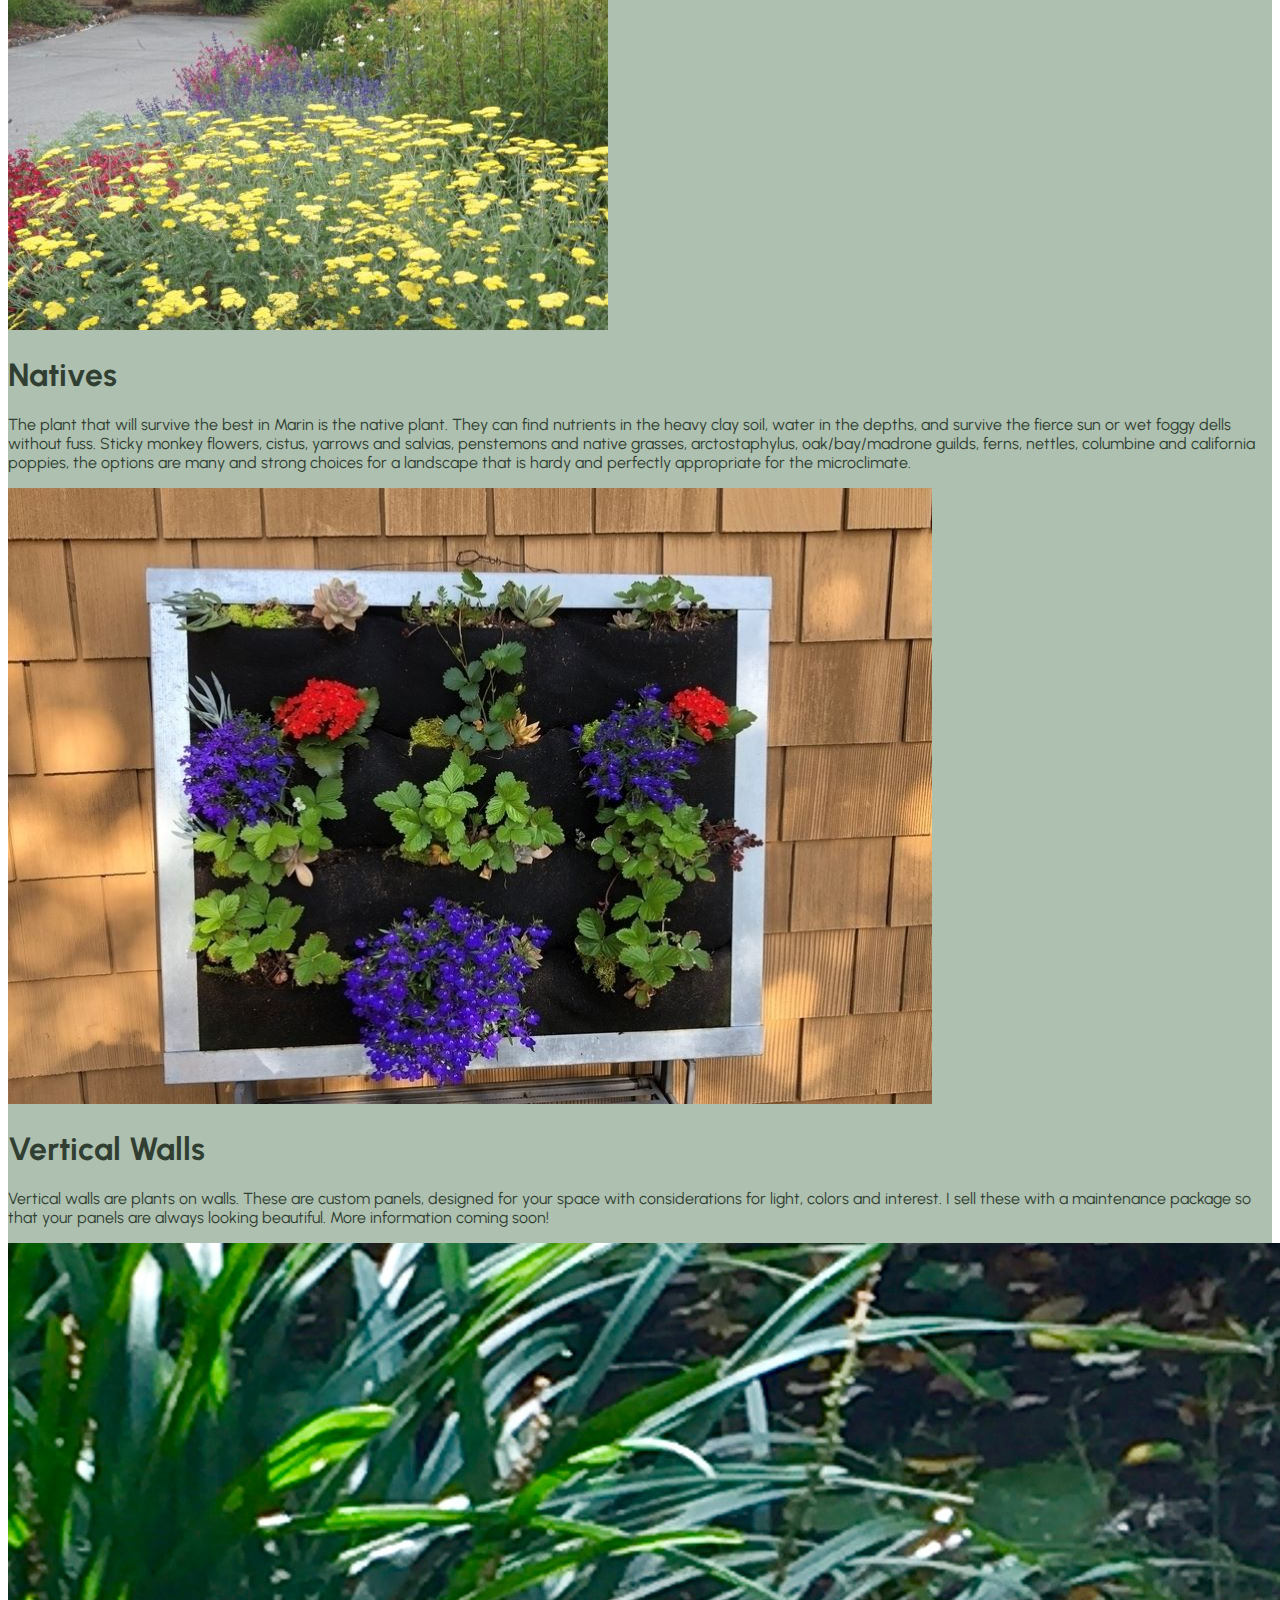
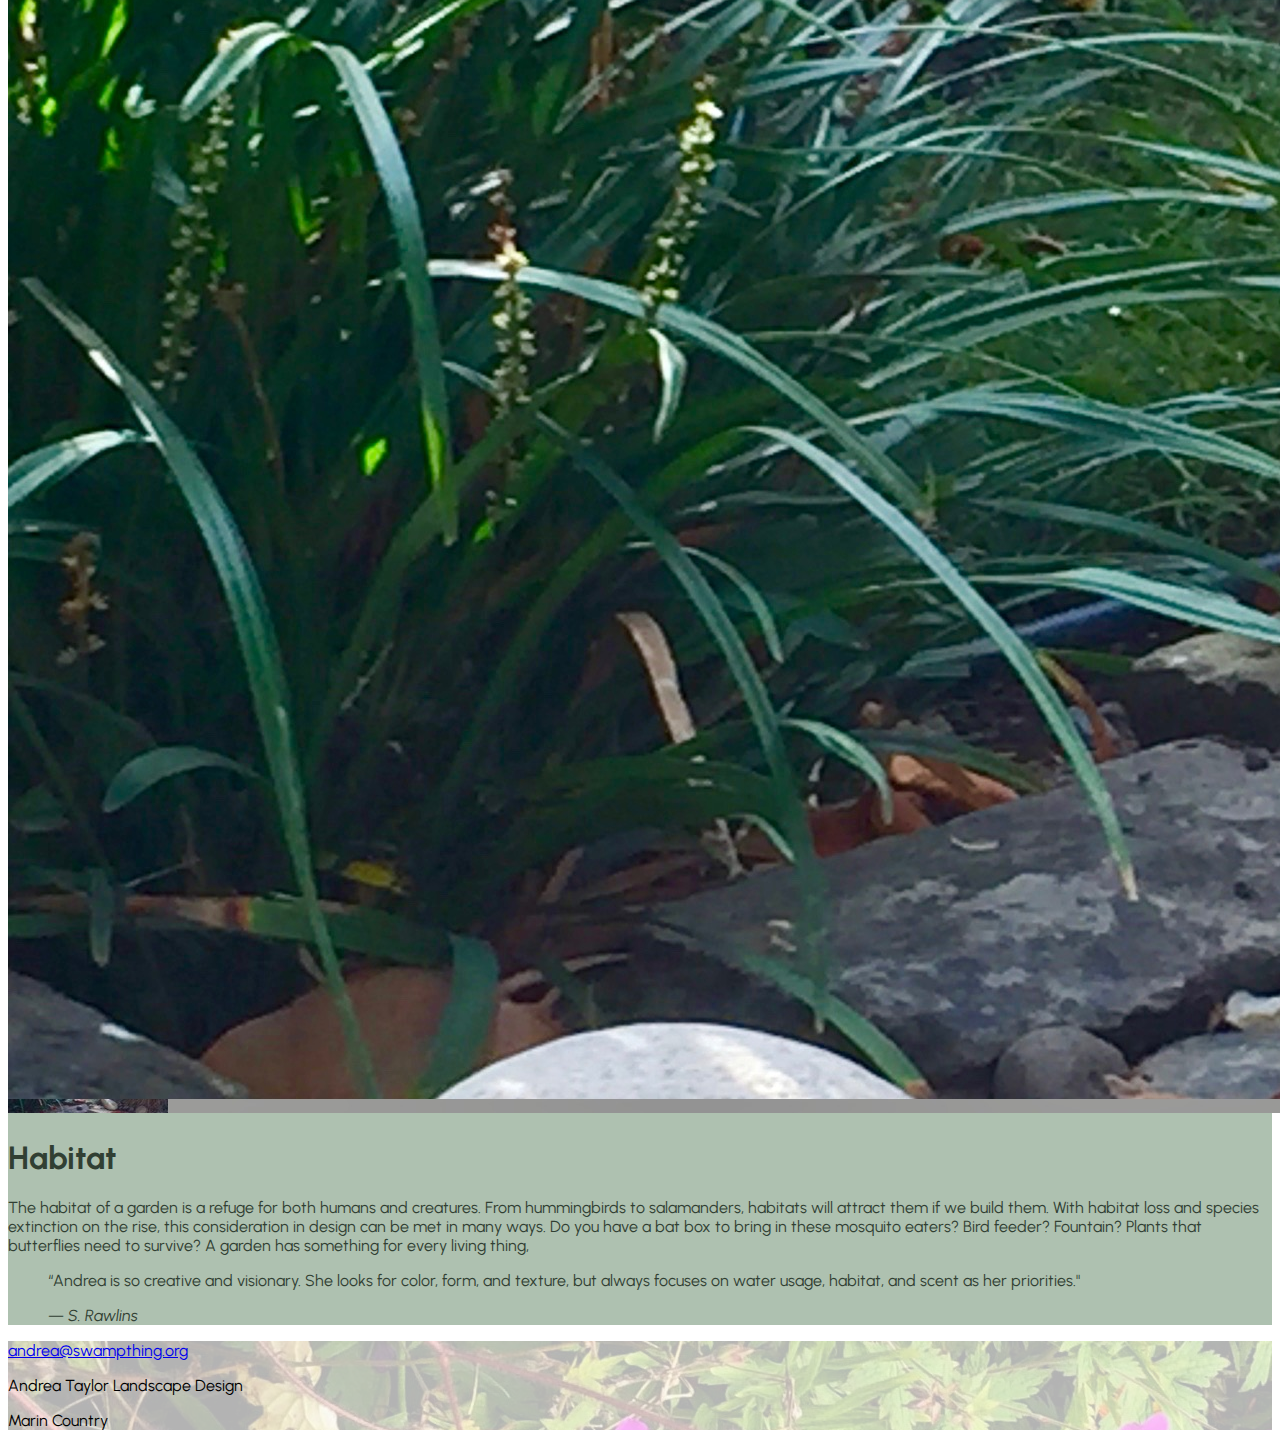
==== commit c7cee1ae: "main page bg changes" ====
--- a/index.html
+++ b/index.html
@@ -10,7 +10,7 @@
         <link rel="icon" type="image/png" href="img/iconmonstr-flower-2.svg">
     </head>
     <body>
-        
+        <div style="background-color:hsl(127, 13%, 72%)">
 <div class="vh-75">  
 <div style="background-image:url(img/head.jpg)" class="cover vh-75 parallax" id="Home">        
    
@@ -24,8 +24,8 @@
 
     </div>
         </div>
-
-        <h1 class="f-subheadline f1-m pl4-ns pl3 w-100" style="color:hsl(127, 13%, 72%)"> Andrea Taylor Landscape Design </h1>
+            
+        <h1 class="f-subheadline f1-m pl4-ns pl3 w-100" style="color:white"> Andrea Taylor Landscape Design </h1>
         <!--Intro statement-->
         <div class="pa3 ph7-ns flex flex-wrap" style="color:hsl(127, 13%, 22%)">
         <div class="w-100 w-100-m w-50-l pa3">    
@@ -37,11 +37,12 @@
         <p class="pa2 f4 f5-m w-100 lh-copy"> <strong> Soil is the source of life for us all. </strong> As a expert landscape gardener, I start with the soil, making sure that all the ingredients are there for your plants to benefit from. This starts with mushroom compost and is augmented with many other elements that come from compost that is well made. We are having a revolution of sorts about the soil and all it’s potential magic. That is the magic I bring to your garden first.</p>
         </div>
         </div>
+    
              <!--Portfolio-->
        <main class="cf tc pa1 pb6">
    
-    <div class="fl w-100 pa5 flex flex-wrap ph7-l" id="Portfolio">
-       <h1 class="f2-m f-headline pl1 white tc w-100" style="color:hsl(127, 13%, 72%)">Portfolio</h1>
+    <div class="fl w-100 pa5 flex flex-wrap ph1 ph7-ns" id="Portfolio">
+       <h1 class="f2-m f-headline pl1 white tc w-100" style="color:white">Portfolio</h1>
        <div class=" pa2 w-50">
         <a href="p2.html" class="db hide-child cover" style="background-image: url(img/portfolio/p2/head.jpg)"><span class="white f3-l f4-m db child bg-black-40 pv5-m pv6-l pa3"> South African &amp; <br> Australian Expressions </span></a>
         </div>  
@@ -61,18 +62,19 @@
         
             </div>
 </main>
+    </div>        
         <!--Services-->
     <div class="ph6-l" style="background-color:hsl(127, 13%, 72%)">               
  <h1 class="f1-m f-headline dib mr3 mr4-l pl2 pl4-ns white">Services</h1>
-        <div class="flex flex-wrap" style="color:hsl(127, 13%, 22%)">
-        <div class="pa2 pa3-ns w-100 w-50-ns w-third-l">
+        <div class="flex flex-wrap cf" style="color:hsl(127, 13%, 22%)">
+        <div class="pa2 pa3-ns fl w-100 w-50-ns w-third-l">
   <img src="img/design.jpg" class="w-100 f4 measure" alt="design">
   <h1 class="f2">Design</h1>
             <p class="measure lh-copy f4 f5-m">
    Design begins with the practical and moves to the magical. How can one move through this space so that it flows? How can one find the beauty and the awe that nature offers along that path? It starts with the path, the view, and then the desires of the client for scent and color, food and flowers, birds and atmosphere. Andrea will always try to plant thyme, as a simple example, because who doesn’t need more thyme?
   </p>
 </div>
-       <div class="pa2 pa3-ns w-100 w-50-ns w-third-l">
+       <div class="pa2 pa3-ns fl w-100 w-50-ns w-third-l">
  
  <img src="img/installation.jpg" class="w-100 f4 measure" alt="installation">
             <h1 class="f2">Installation </h1>
@@ -80,7 +82,7 @@
    Installation experience will guarantee a successful garden. Irrigation, soil type and preparation, siting and planting, are the areas of expertise a customer should expect with the installation. With Andrea guiding the work, these are standards that come with her years of experience with Marin’s various microclimates. 
   </p>
             </div>     
-            <div class="pa2 pa3-ns w-100 w-50-ns w-third-l">
+            <div class="pa2 pa3-ns fl w-100 w-50-ns w-third-l">
  
   <img src="img/maintenace.jpg" class="w-100 f4 measure" alt="maintenance">
   <h1 class="f2">Maintenance</h1>
@@ -91,17 +93,17 @@
        </div>
        
         <!--Specialties-->
-        <h1 class="f1-m f-headline dib mr3 mr4-l pl2 pl4-ns white ">Specialties</h1>
+        <h1 class="f1-m f-headline cf dib mr3 mr4-l pl2 pl4-ns white ">Specialties</h1>
         
         <div class="flex flex-wrap" style="color:hsl(127, 13%, 22%)">
-        <div class="pa2 pa3-ns w-100 w-50-m w-third-l">
+        <div class="pa2 pa3-ns fl w-100 w-50-m w-third-l">
   <img src="img/edibles.jpg" class="w-100 f4 measure " alt="edibles">
             <h1 class="f2">Edibles</h1>
             <p class="measure lh-copy f4 f5-m">
    Andrea was a farmer before she was a gardener. She developed her skills at food production as a farmer at Green Gulch Farm in Muir Beach, growing and harvesting kale, chards, spinach, beets, potatoes, favas, lettuces and broccoli. Now she sees how fabulous it is to have these beauties in the home landscape. From raised beds to integrated inter-cropping to herbariums to citrus, Marin can have so much food abundance. Why not?
   </p>
 </div>
-       <div class="pa2 pa3-ns w-100 w-50-m w-third-l">
+       <div class="pa2 pa3-ns fl w-100 w-50-m w-third-l">
   
   <img src="img/natives.jpg" class="w-100 f4 measure" alt="natives">
     <h1 class="f2">Natives</h1>       
@@ -109,7 +111,7 @@
   The plant that will survive the best in Marin is the native plant. They can find nutrients in the heavy clay soil, water in the depths, and survive the fierce sun or wet foggy dells without fuss. Sticky monkey flowers, cistus, yarrows and salvias, penstemons and native grasses, arctostaphylus, oak/bay/madrone guilds, ferns, nettles, columbine and california poppies, the options are many and strong choices for a landscape that is hardy and perfectly appropriate for the microclimate.
   </p>
 </div>   
-            <div class="pa2 pa3-ns w-100 w-50-m w-third-l">
+            <div class="pa2 pa3-ns fl w-100 w-50-m w-third-l">
   
   <img src="img/vertical.jpg" class="w-100 f4 measure" alt="vertical walls">
                 <h1 class="f2">Vertical Walls</h1>
@@ -117,7 +119,7 @@
    Vertical walls are plants on walls. These are custom panels, designed for your space with considerations for light, colors and interest. I sell these with a maintenance package so that your panels are always looking beautiful. More information coming soon!
   </p>
 </div>   
-            <div class="pa2 pa3-ns w-100 w-50-m w-third-l">
+            <div class="pa2 pa3-ns fl w-100 w-50-m w-third-l">
   
   <img src="img/habitat.jpg" class="w-100 f4 measure" alt="habitat">
     <h1 class="f2">Habitat</h1>            
